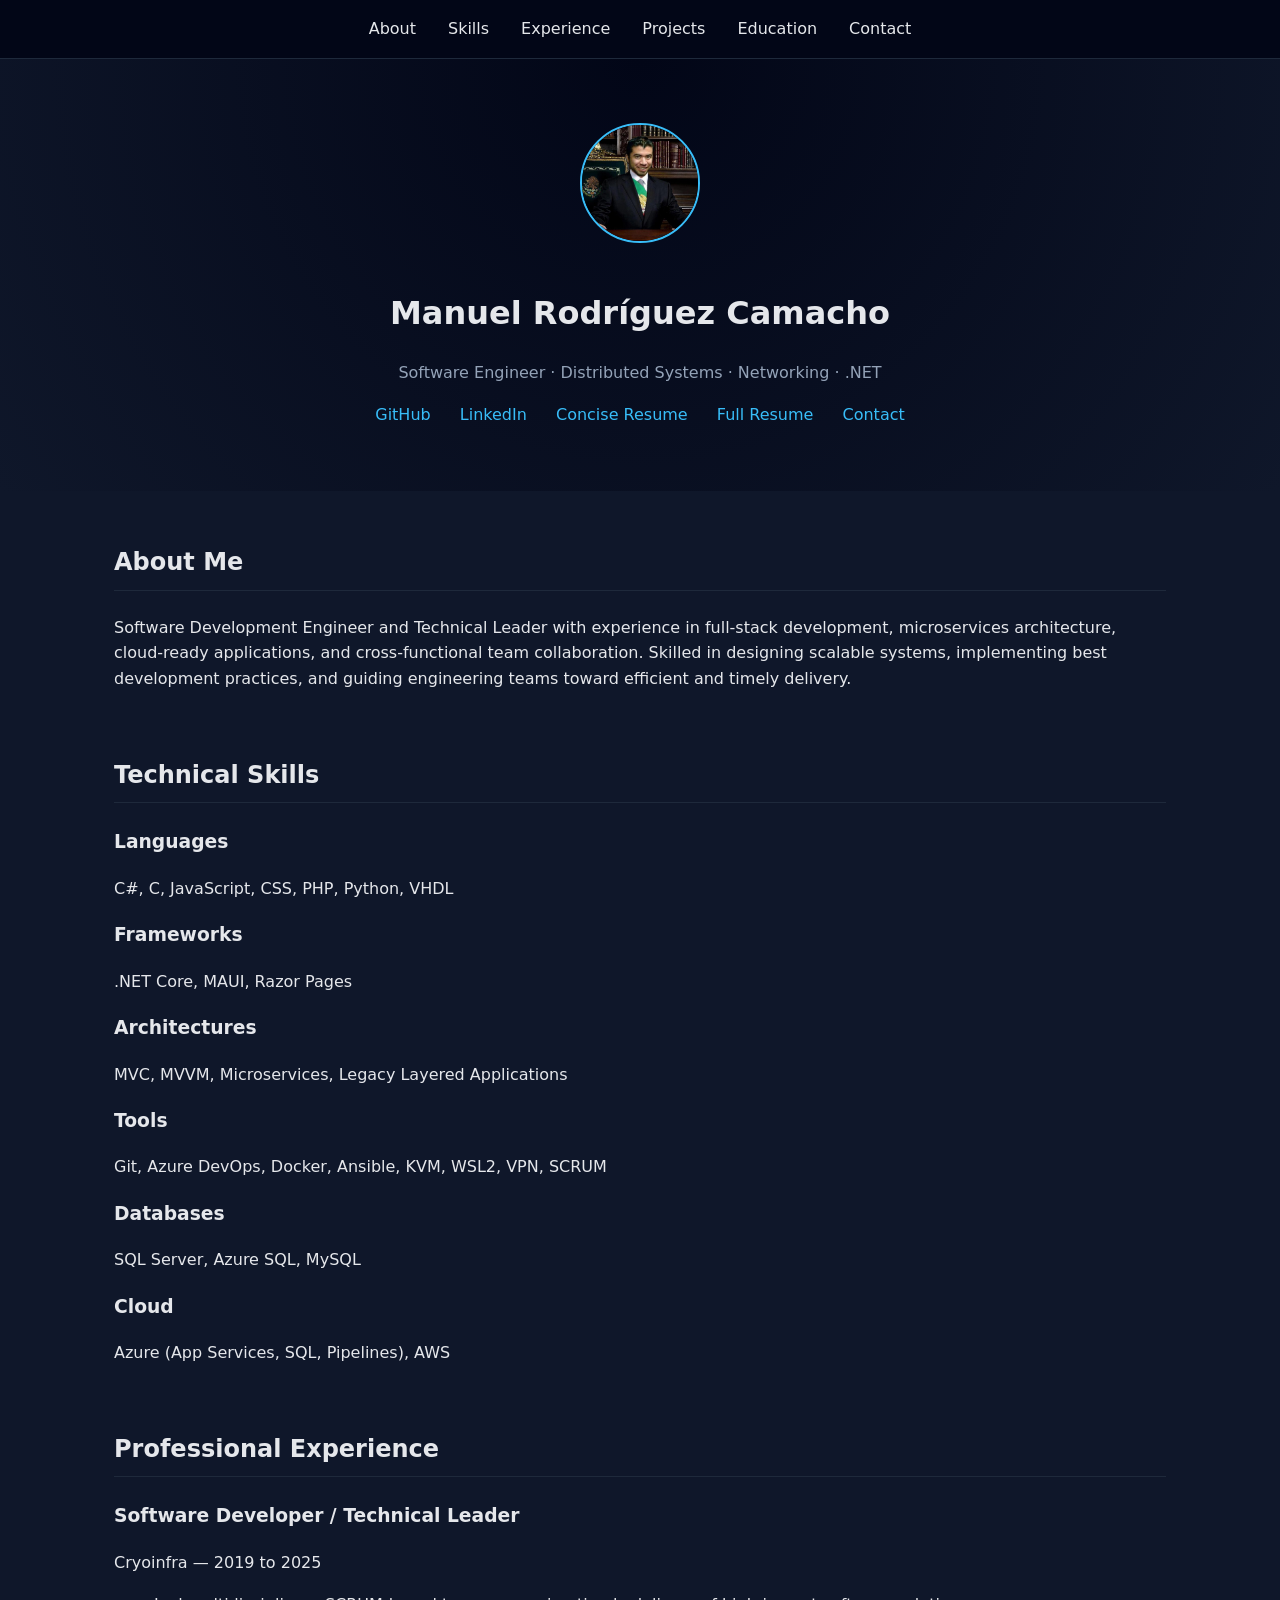
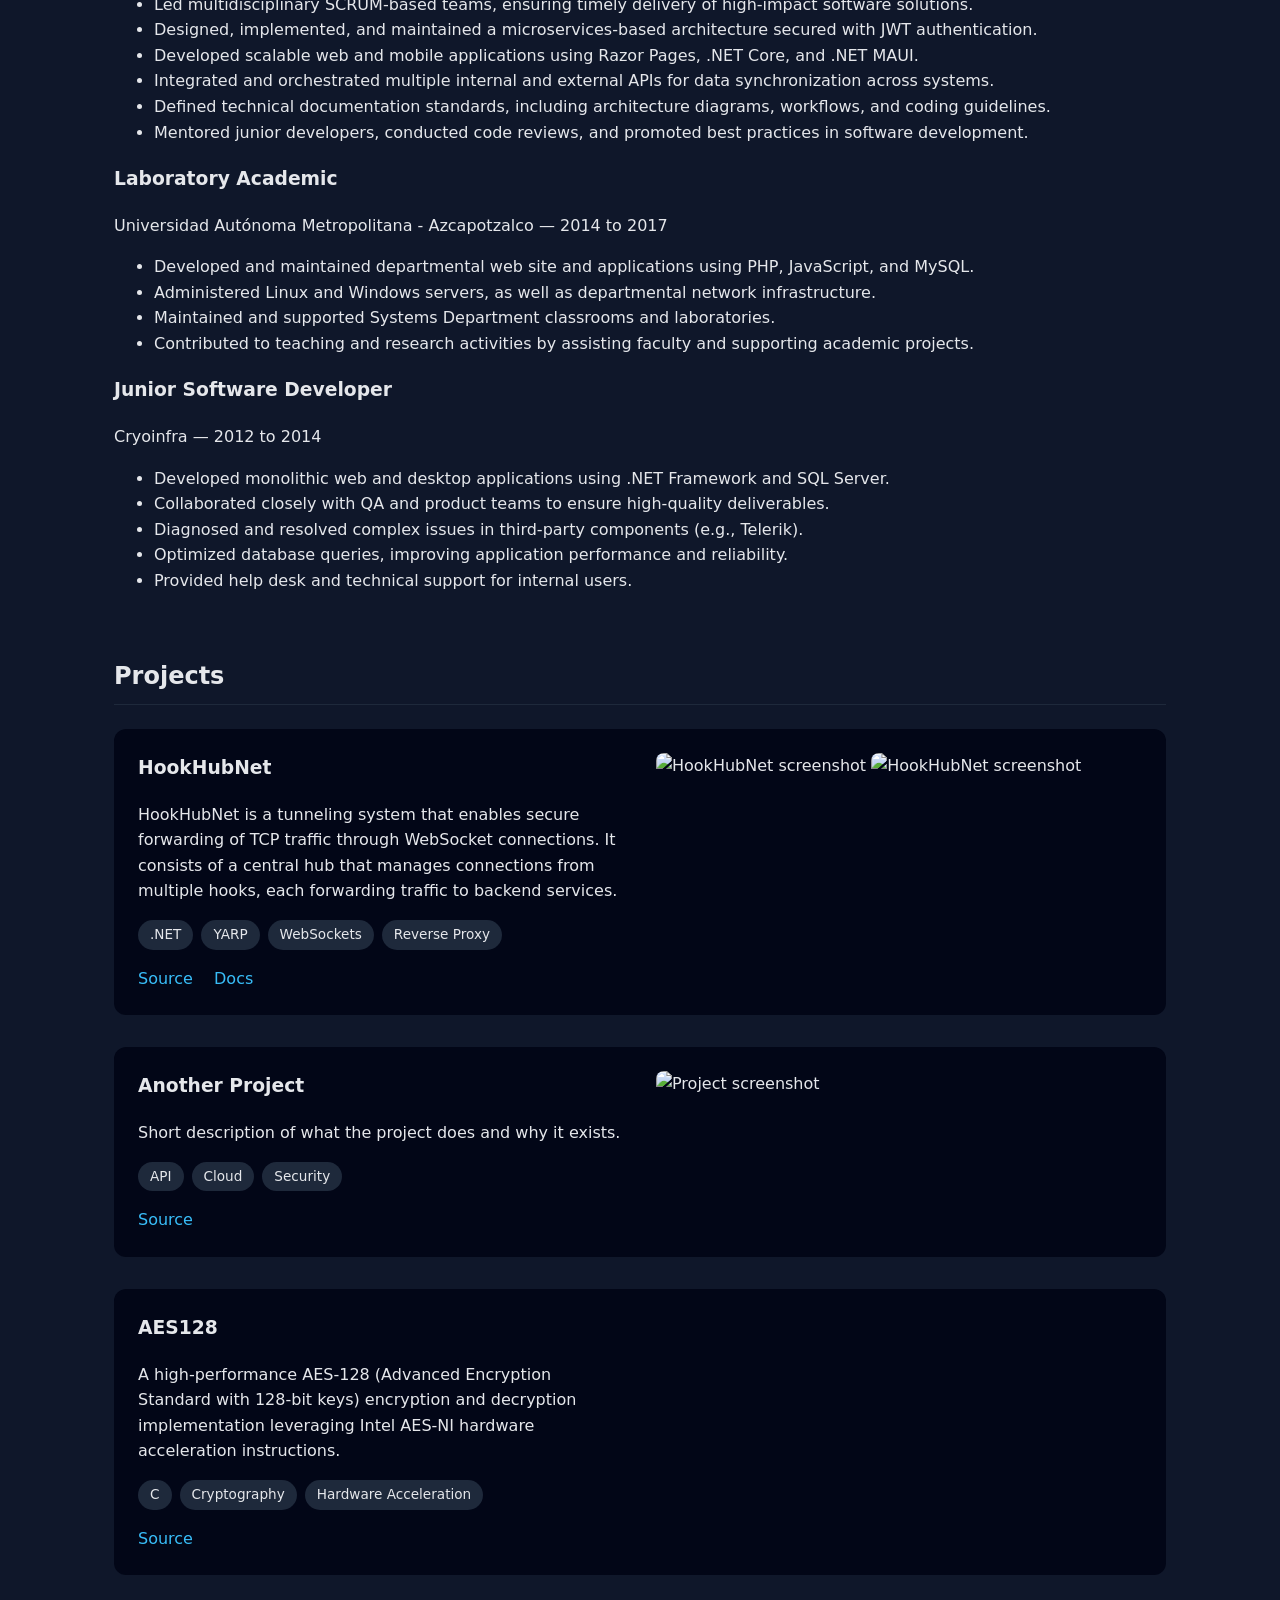
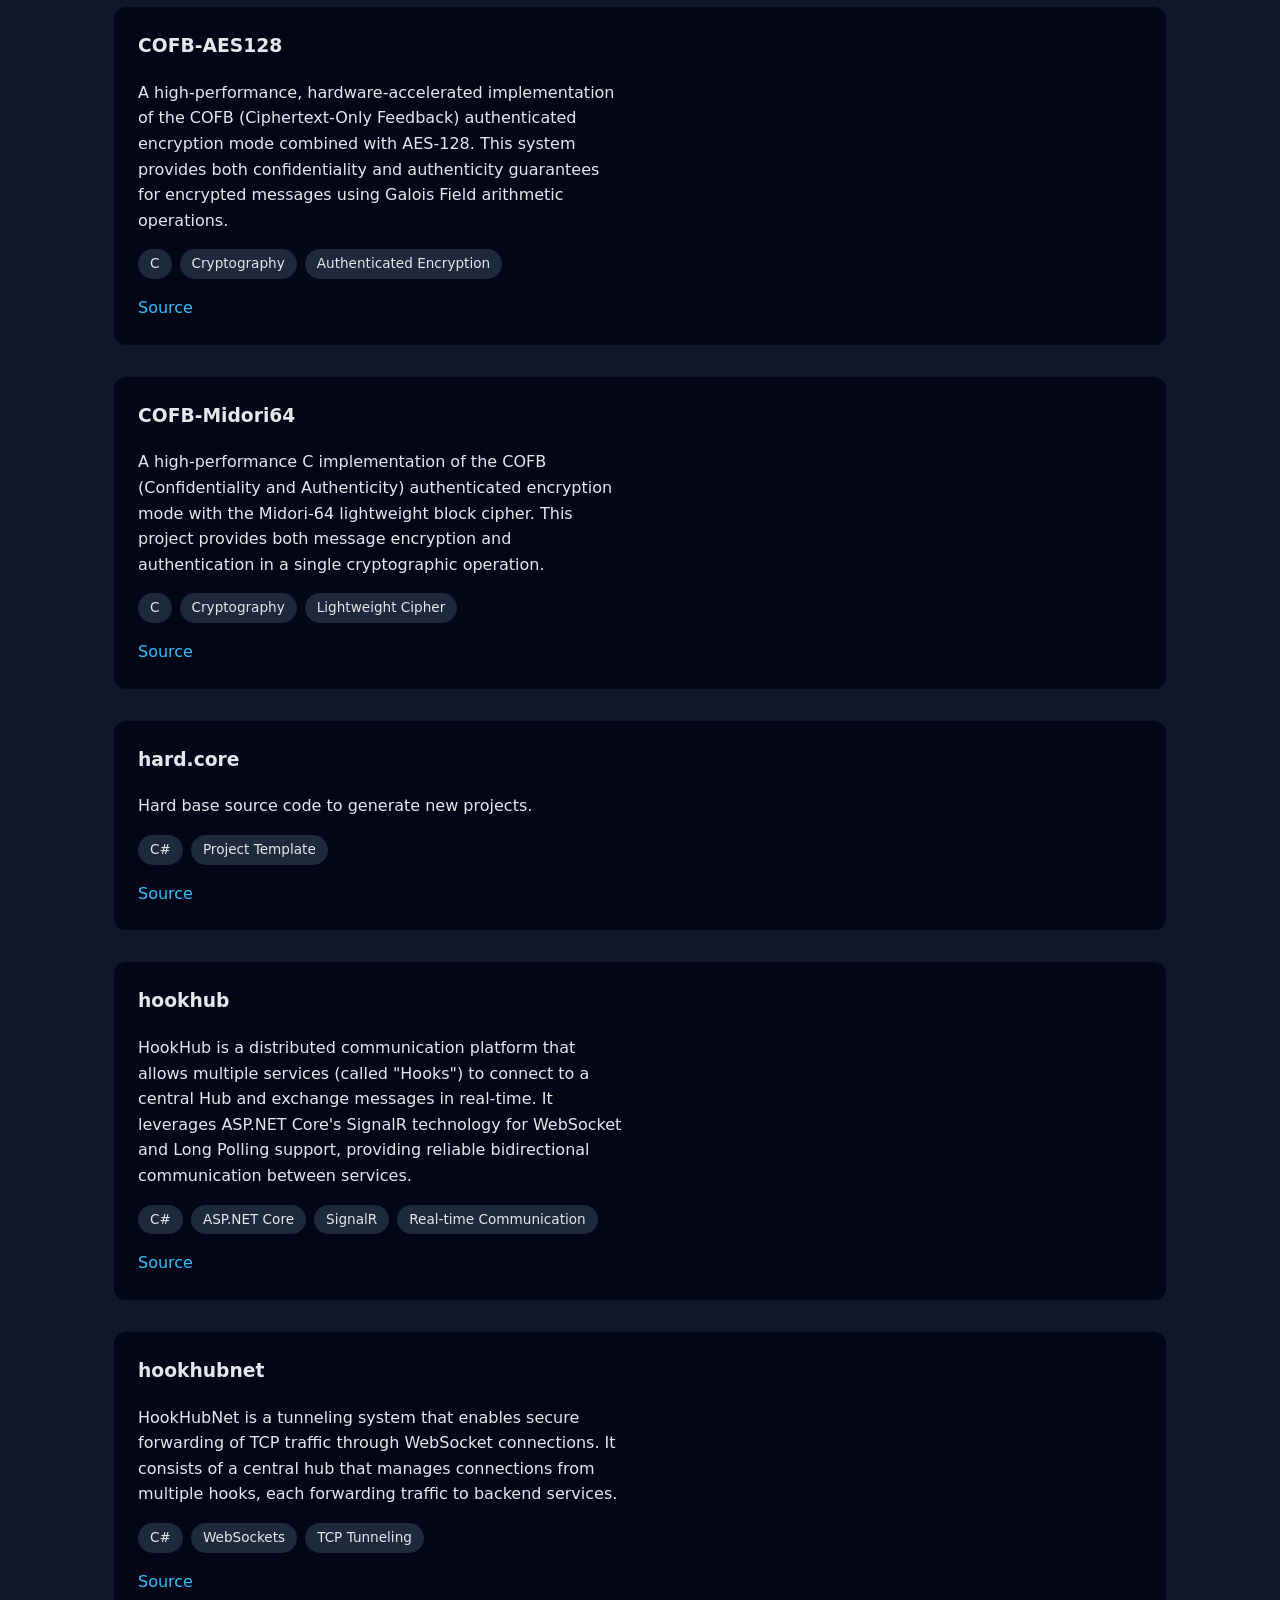
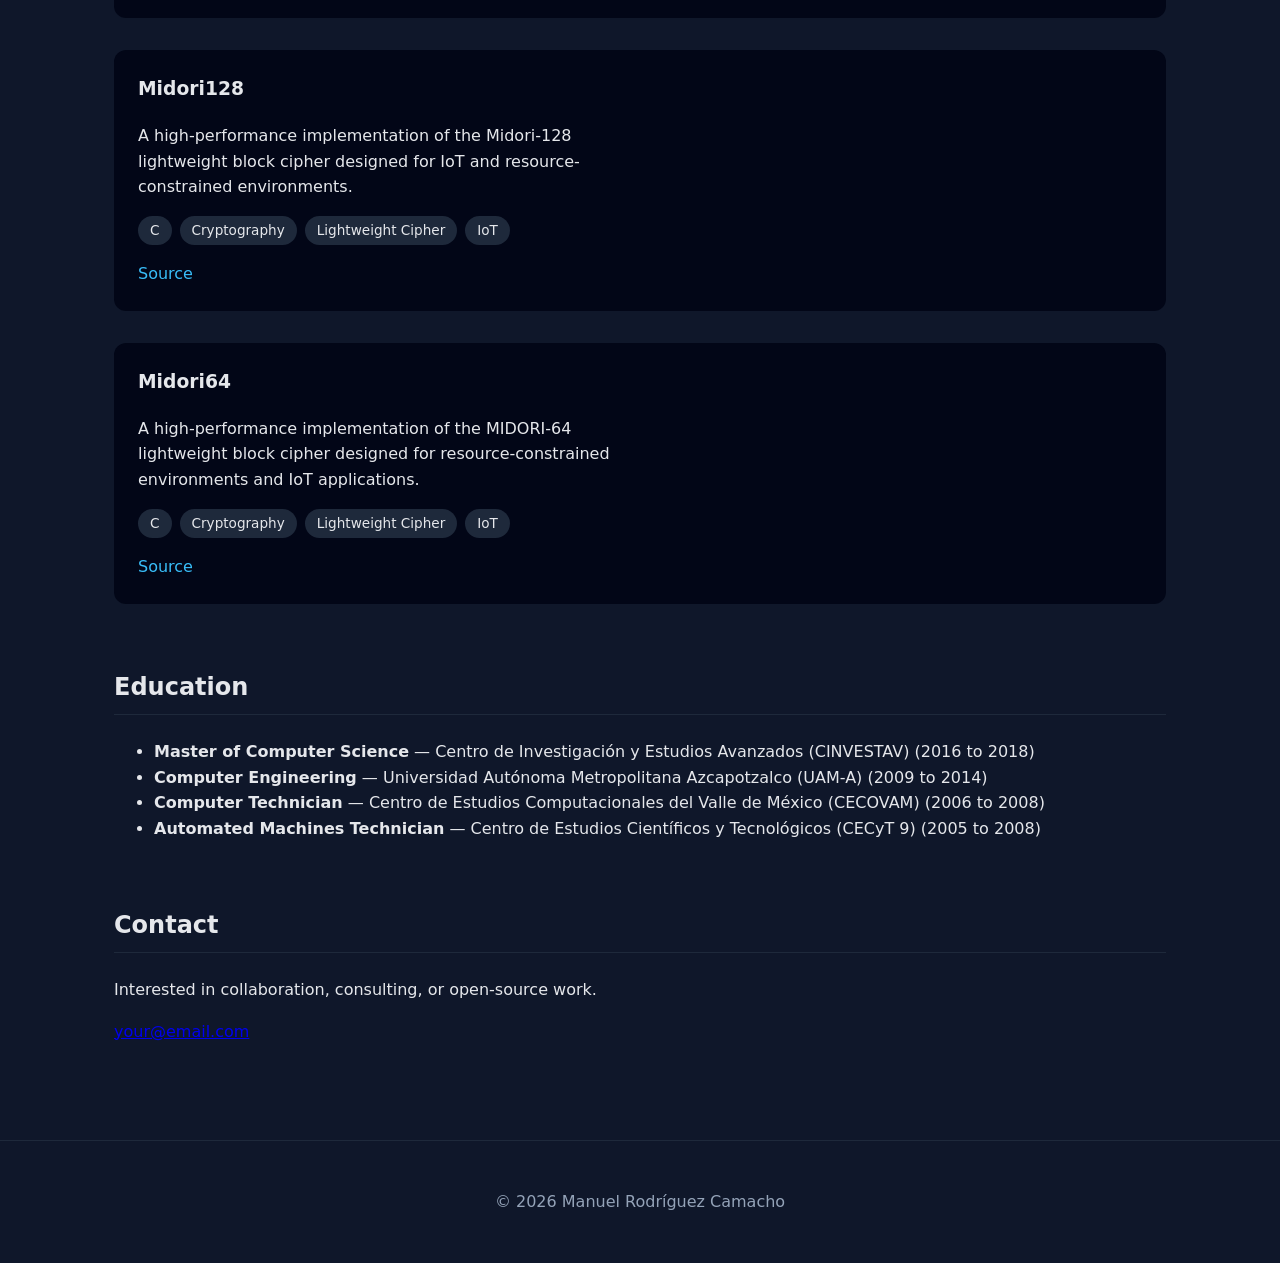
==== index.html @ e193c2c9 "professional information added." ====
<!DOCTYPE html>
<html lang="en">
<head>
  <meta charset="UTF-8" />
  <meta name="viewport" content="width=device-width, initial-scale=1.0"/>
  <title>Manuel Rodríguez Camacho</title>
  <link rel="icon" type="image/png" href="assets/images/favicon.png" />

  <link rel="stylesheet" href="assets/css/style.css" />
</head>
<body>

<nav class="navbar">
  <div class="nav-container">
    <a href="#about" class="nav-link">About</a>
    <a href="#skills" class="nav-link">Skills</a>
    <a href="#experience" class="nav-link">Experience</a>
    <a href="#projects" class="nav-link">Projects</a>
    <a href="#education" class="nav-link">Education</a>
    <a href="#contact" class="nav-link">Contact</a>
  </div>
</nav>

<header class="hero">
  <div class="hero-content">
    <img src="assets/images/avatar.png" alt="Avatar" class="avatar">
    <h1>Manuel Rodríguez Camacho</h1>
    <p class="subtitle">
      Software Engineer · Distributed Systems · Networking · .NET
    </p>

    <div class="hero-links">
      <a href="https://github.com/mrodriguex" target="_blank">GitHub</a>
      <a href="https://www.linkedin.com/in/manuel-rodriguez-camacho/" target="_blank">LinkedIn</a>
      <a href="resume/concise/resume.pdf" target="_blank">Concise Resume</a>
      <a href="resume/inextenso/resume.pdf" target="_blank">Full Resume</a>
      <a href="mailto:manuel.r.camacho@outlook.com">Contact</a>
    </div>
  </div>
</header>

<main>

<section class="section" id="about">
  <h2>About Me</h2>
  <p>
    Software Development Engineer and Technical Leader with experience in full-stack development, microservices architecture, cloud-ready applications, and cross-functional team collaboration. Skilled in designing scalable systems, implementing best development practices, and guiding engineering teams toward efficient and timely delivery.
  </p>
</section>

<section class="section" id="skills">
  <h2>Technical Skills</h2>
  <div class="skills-grid">
    <div class="skill-category">
      <h3>Languages</h3>
      <p>C#, C, JavaScript, CSS, PHP, Python, VHDL</p>
    </div>
    <div class="skill-category">
      <h3>Frameworks</h3>
      <p>.NET Core, MAUI, Razor Pages</p>
    </div>
    <div class="skill-category">
      <h3>Architectures</h3>
      <p>MVC, MVVM, Microservices, Legacy Layered Applications</p>
    </div>
    <div class="skill-category">
      <h3>Tools</h3>
      <p>Git, Azure DevOps, Docker, Ansible, KVM, WSL2, VPN, SCRUM</p>
    </div>
    <div class="skill-category">
      <h3>Databases</h3>
      <p>SQL Server, Azure SQL, MySQL</p>
    </div>
    <div class="skill-category">
      <h3>Cloud</h3>
      <p>Azure (App Services, SQL, Pipelines), AWS</p>
    </div>
  </div>
</section>

<section class="section" id="experience">
  <h2>Professional Experience</h2>
  <div class="experience-item">
    <h3>Software Developer / Technical Leader</h3>
    <p class="experience-company">Cryoinfra — 2019 to 2025</p>
    <ul>
      <li>Led multidisciplinary SCRUM-based teams, ensuring timely delivery of high-impact software solutions.</li>
      <li>Designed, implemented, and maintained a microservices-based architecture secured with JWT authentication.</li>
      <li>Developed scalable web and mobile applications using Razor Pages, .NET Core, and .NET MAUI.</li>
      <li>Integrated and orchestrated multiple internal and external APIs for data synchronization across systems.</li>
      <li>Defined technical documentation standards, including architecture diagrams, workflows, and coding guidelines.</li>
      <li>Mentored junior developers, conducted code reviews, and promoted best practices in software development.</li>
    </ul>
  </div>
  <div class="experience-item">
    <h3>Laboratory Academic</h3>
    <p class="experience-company">Universidad Autónoma Metropolitana - Azcapotzalco — 2014 to 2017</p>
    <ul>
      <li>Developed and maintained departmental web site and applications using PHP, JavaScript, and MySQL.</li>
      <li>Administered Linux and Windows servers, as well as departmental network infrastructure.</li>
      <li>Maintained and supported Systems Department classrooms and laboratories.</li>
      <li>Contributed to teaching and research activities by assisting faculty and supporting academic projects.</li>
    </ul>
  </div>
  <div class="experience-item">
    <h3>Junior Software Developer</h3>
    <p class="experience-company">Cryoinfra — 2012 to 2014</p>
    <ul>
      <li>Developed monolithic web and desktop applications using .NET Framework and SQL Server.</li>
      <li>Collaborated closely with QA and product teams to ensure high-quality deliverables.</li>
      <li>Diagnosed and resolved complex issues in third-party components (e.g., Telerik).</li>
      <li>Optimized database queries, improving application performance and reliability.</li>
      <li>Provided help desk and technical support for internal users.</li>
    </ul>
  </div>
</section>

<section class="section" id="projects">
  <h2>Projects</h2>

  <!-- PROJECT CARD -->
  <article class="project">
    <div class="project-info">
      <h3>HookHubNet</h3>
      <p>
        HookHubNet is a tunneling system that enables secure forwarding of TCP traffic through WebSocket connections. It consists of a central hub that manages connections from multiple hooks, each forwarding traffic to backend services.
      </p>

      <ul class="tags">
        <li>.NET</li>
        <li>YARP</li>
        <li>WebSockets</li>
        <li>Reverse Proxy</li>
      </ul>

      <div class="project-links">
        <a href="https://github.com/mrodriguex/hookhubnet" target="_blank">Source</a>
        <a href="#" target="_blank">Docs</a>
      </div>
    </div>

    <div class="project-images">
      <img src="assets/images/project1-1.png" alt="HookHubNet screenshot">
      <img src="assets/images/project1-2.png" alt="HookHubNet screenshot">
    </div>
  </article>

  <!-- PROJECT CARD -->
  <article class="project">
    <div class="project-info">
      <h3>Another Project</h3>
      <p>
        Short description of what the project does and why it exists.
      </p>

      <ul class="tags">
        <li>API</li>
        <li>Cloud</li>
        <li>Security</li>
      </ul>

      <div class="project-links">
        <a href="#" target="_blank">Source</a>
      </div>
    </div>

    <div class="project-images">
      <img src="assets/images/project2-1.png" alt="Project screenshot">
    </div>
  </article>

  <!-- PROJECT CARD -->
  <article class="project">
    <div class="project-info">
      <h3>AES128</h3>
      <p>
        A high-performance AES-128 (Advanced Encryption Standard with 128-bit keys) encryption and decryption implementation leveraging Intel AES-NI hardware acceleration instructions.
      </p>

      <ul class="tags">
        <li>C</li>
        <li>Cryptography</li>
        <li>Hardware Acceleration</li>
      </ul>

      <div class="project-links">
        <a href="https://github.com/mrodriguex/AES128" target="_blank">Source</a>
      </div>
    </div>
  </article>

  <!-- PROJECT CARD -->
  <article class="project">
    <div class="project-info">
      <h3>COFB-AES128</h3>
      <p>
        A high-performance, hardware-accelerated implementation of the COFB (Ciphertext-Only Feedback) authenticated encryption mode combined with AES-128. This system provides both confidentiality and authenticity guarantees for encrypted messages using Galois Field arithmetic operations.
      </p>

      <ul class="tags">
        <li>C</li>
        <li>Cryptography</li>
        <li>Authenticated Encryption</li>
      </ul>

      <div class="project-links">
        <a href="https://github.com/mrodriguex/COFB-AES128" target="_blank">Source</a>
      </div>
    </div>
  </article>

  <!-- PROJECT CARD -->
  <article class="project">
    <div class="project-info">
      <h3>COFB-Midori64</h3>
      <p>
        A high-performance C implementation of the COFB (Confidentiality and Authenticity) authenticated encryption mode with the Midori-64 lightweight block cipher. This project provides both message encryption and authentication in a single cryptographic operation.
      </p>

      <ul class="tags">
        <li>C</li>
        <li>Cryptography</li>
        <li>Lightweight Cipher</li>
      </ul>

      <div class="project-links">
        <a href="https://github.com/mrodriguex/COFB-Midori64" target="_blank">Source</a>
      </div>
    </div>
  </article>

  <!-- PROJECT CARD -->
  <article class="project">
    <div class="project-info">
      <h3>hard.core</h3>
      <p>
        Hard base source code to generate new projects.
      </p>

      <ul class="tags">
        <li>C#</li>
        <li>Project Template</li>
      </ul>

      <div class="project-links">
        <a href="https://github.com/mrodriguex/hard.core" target="_blank">Source</a>
      </div>
    </div>
  </article>

  <!-- PROJECT CARD -->
  <article class="project">
    <div class="project-info">
      <h3>hookhub</h3>
      <p>
        HookHub is a distributed communication platform that allows multiple services (called "Hooks") to connect to a central Hub and exchange messages in real-time. It leverages ASP.NET Core's SignalR technology for WebSocket and Long Polling support, providing reliable bidirectional communication between services.
      </p>

      <ul class="tags">
        <li>C#</li>
        <li>ASP.NET Core</li>
        <li>SignalR</li>
        <li>Real-time Communication</li>
      </ul>

      <div class="project-links">
        <a href="https://github.com/mrodriguex/hookhub" target="_blank">Source</a>
      </div>
    </div>
  </article>

  <!-- PROJECT CARD -->
  <article class="project">
    <div class="project-info">
      <h3>hookhubnet</h3>
      <p>
        HookHubNet is a tunneling system that enables secure forwarding of TCP traffic through WebSocket connections. It consists of a central hub that manages connections from multiple hooks, each forwarding traffic to backend services.
      </p>

      <ul class="tags">
        <li>C#</li>
        <li>WebSockets</li>
        <li>TCP Tunneling</li>
      </ul>

      <div class="project-links">
        <a href="https://github.com/mrodriguex/hookhubnet" target="_blank">Source</a>
      </div>
    </div>
  </article>

  <!-- PROJECT CARD -->
  <article class="project">
    <div class="project-info">
      <h3>Midori128</h3>
      <p>
        A high-performance implementation of the Midori-128 lightweight block cipher designed for IoT and resource-constrained environments.
      </p>

      <ul class="tags">
        <li>C</li>
        <li>Cryptography</li>
        <li>Lightweight Cipher</li>
        <li>IoT</li>
      </ul>

      <div class="project-links">
        <a href="https://github.com/mrodriguex/Midori128" target="_blank">Source</a>
      </div>
    </div>
  </article>

  <!-- PROJECT CARD -->
  <article class="project">
    <div class="project-info">
      <h3>Midori64</h3>
      <p>
        A high-performance implementation of the MIDORI-64 lightweight block cipher designed for resource-constrained environments and IoT applications.
      </p>

      <ul class="tags">
        <li>C</li>
        <li>Cryptography</li>
        <li>Lightweight Cipher</li>
        <li>IoT</li>
      </ul>

      <div class="project-links">
        <a href="https://github.com/mrodriguex/Midori64" target="_blank">Source</a>
      </div>
    </div>
  </article>

</section>

<section class="section" id="education">
  <h2>Education</h2>
  <ul class="education-list">
    <li><strong>Master of Computer Science</strong> — Centro de Investigación y Estudios Avanzados (CINVESTAV) (2016 to 2018)</li>
    <li><strong>Computer Engineering</strong> — Universidad Autónoma Metropolitana Azcapotzalco (UAM-A) (2009 to 2014)</li>
    <li><strong>Computer Technician</strong> — Centro de Estudios Computacionales del Valle de México (CECOVAM) (2006 to 2008)</li>
    <li><strong>Automated Machines Technician</strong> — Centro de Estudios Científicos y Tecnológicos (CECyT 9) (2005 to 2008)</li>
  </ul>
</section>

<section class="section" id="contact">
  <h2>Contact</h2>
  <p>
    Interested in collaboration, consulting, or open-source work.
  </p>
  <p>
    <a href="mailto:your@email.com">your@email.com</a>
  </p>
</section>

</main>

<footer>
  <p>© <span id="year"></span> Manuel Rodríguez Camacho</p>
</footer>

<script src="assets/js/main.js"></script>
</body>
</html>
---- assets/css/style.css ----
:root {
  --bg: #0f172a;
  --panel: #020617;
  --text: #e5e7eb;
  --muted: #94a3b8;
  --accent: #38bdf8;
}

* {
  box-sizing: border-box;
}

body {
  margin: 0;
  font-family: system-ui, -apple-system, BlinkMacSystemFont, sans-serif;
  background: var(--bg);
  color: var(--text);
  line-height: 1.6;
  scroll-behavior: smooth;
}

.navbar {
  background: var(--panel);
  padding: 1rem 0;
  position: sticky;
  top: 0;
  z-index: 100;
  border-bottom: 1px solid #1e293b;
}

.nav-container {
  max-width: 1100px;
  margin: auto;
  padding: 0 1.5rem;
  display: flex;
  justify-content: center;
  gap: 2rem;
}

.nav-link {
  color: var(--text);
  text-decoration: none;
  font-weight: 500;
  transition: color 0.3s ease;
}

.nav-link:hover {
  color: var(--accent);
}

.nav-link:focus {
  outline: 2px solid var(--accent);
  outline-offset: 2px;
}

.hero {
  background: radial-gradient(circle at top, #020617, var(--bg));
  padding: 4rem 1.5rem;
  text-align: center;
}

.avatar {
  width: 120px;
  height: 120px;
  border-radius: 50%;
  margin-bottom: 1rem;
  border: 2px solid var(--accent);
}

.subtitle {
  color: var(--muted);
}

.hero-links a {
  margin: 0 0.75rem;
  color: var(--accent);
  text-decoration: none;
  font-weight: 500;
  transition: color 0.3s ease, transform 0.2s ease;
}

.hero-links a:hover {
  color: #7dd3fc;
  transform: translateY(-2px);
}

.hero-links a:focus {
  outline: 2px solid var(--accent);
  outline-offset: 2px;
}

main {
  max-width: 1100px;
  margin: auto;
  padding: 2rem 1.5rem;
}

.section {
  margin-bottom: 4rem;
}

.section h2 {
  border-bottom: 1px solid #1e293b;
  padding-bottom: 0.5rem;
  margin-bottom: 1.5rem;
}

.project {
  display: grid;
  grid-template-columns: 1fr 1fr;
  gap: 2rem;
  background: var(--panel);
  padding: 1.5rem;
  border-radius: 12px;
  margin-bottom: 2rem;
  transition: transform 0.3s ease, box-shadow 0.3s ease;
}

.project:hover {
  transform: translateY(-5px);
  box-shadow: 0 10px 20px rgba(0, 0, 0, 0.3);
}

.project-info h3 {
  margin-top: 0;
}

.tags {
  list-style: none;
  padding: 0;
  display: flex;
  flex-wrap: wrap;
  gap: 0.5rem;
}

.tags li {
  background: #1e293b;
  padding: 0.25rem 0.75rem;
  border-radius: 999px;
  font-size: 0.85rem;
}

.project-links a {
  color: var(--accent);
  margin-right: 1rem;
  text-decoration: none;
  transition: color 0.3s ease;
}

.project-links a:hover {
  color: #7dd3fc;
}

.project-links a:focus {
  outline: 2px solid var(--accent);
  outline-offset: 2px;
}

.project-images img {
  width: 100%;
  border-radius: 8px;
  margin-bottom: 0.5rem;
}

footer {
  text-align: center;
  padding: 2rem;
  color: var(--muted);
  border-top: 1px solid #1e293b;
}

@media (max-width: 900px) {
  .project {
    grid-template-columns: 1fr;
  }
}

@media (max-width: 600px) {
  .nav-container {
    padding: 0 1rem;
    gap: 1rem;
  }

  .nav-link {
    font-size: 0.9rem;
  }

  .hero {
    padding: 2rem 1rem;
  }

  .avatar {
    width: 100px;
    height: 100px;
  }

  h1 {
    font-size: 1.5rem;
  }

  .subtitle {
    font-size: 0.9rem;
  }

  .hero-links a {
    margin: 0 0.5rem;
    font-size: 0.9rem;
  }

  main {
    padding: 1rem;
  }

  .section {
    margin-bottom: 2rem;
  }

  .project {
    padding: 1rem;
    gap: 1rem;
  }
}
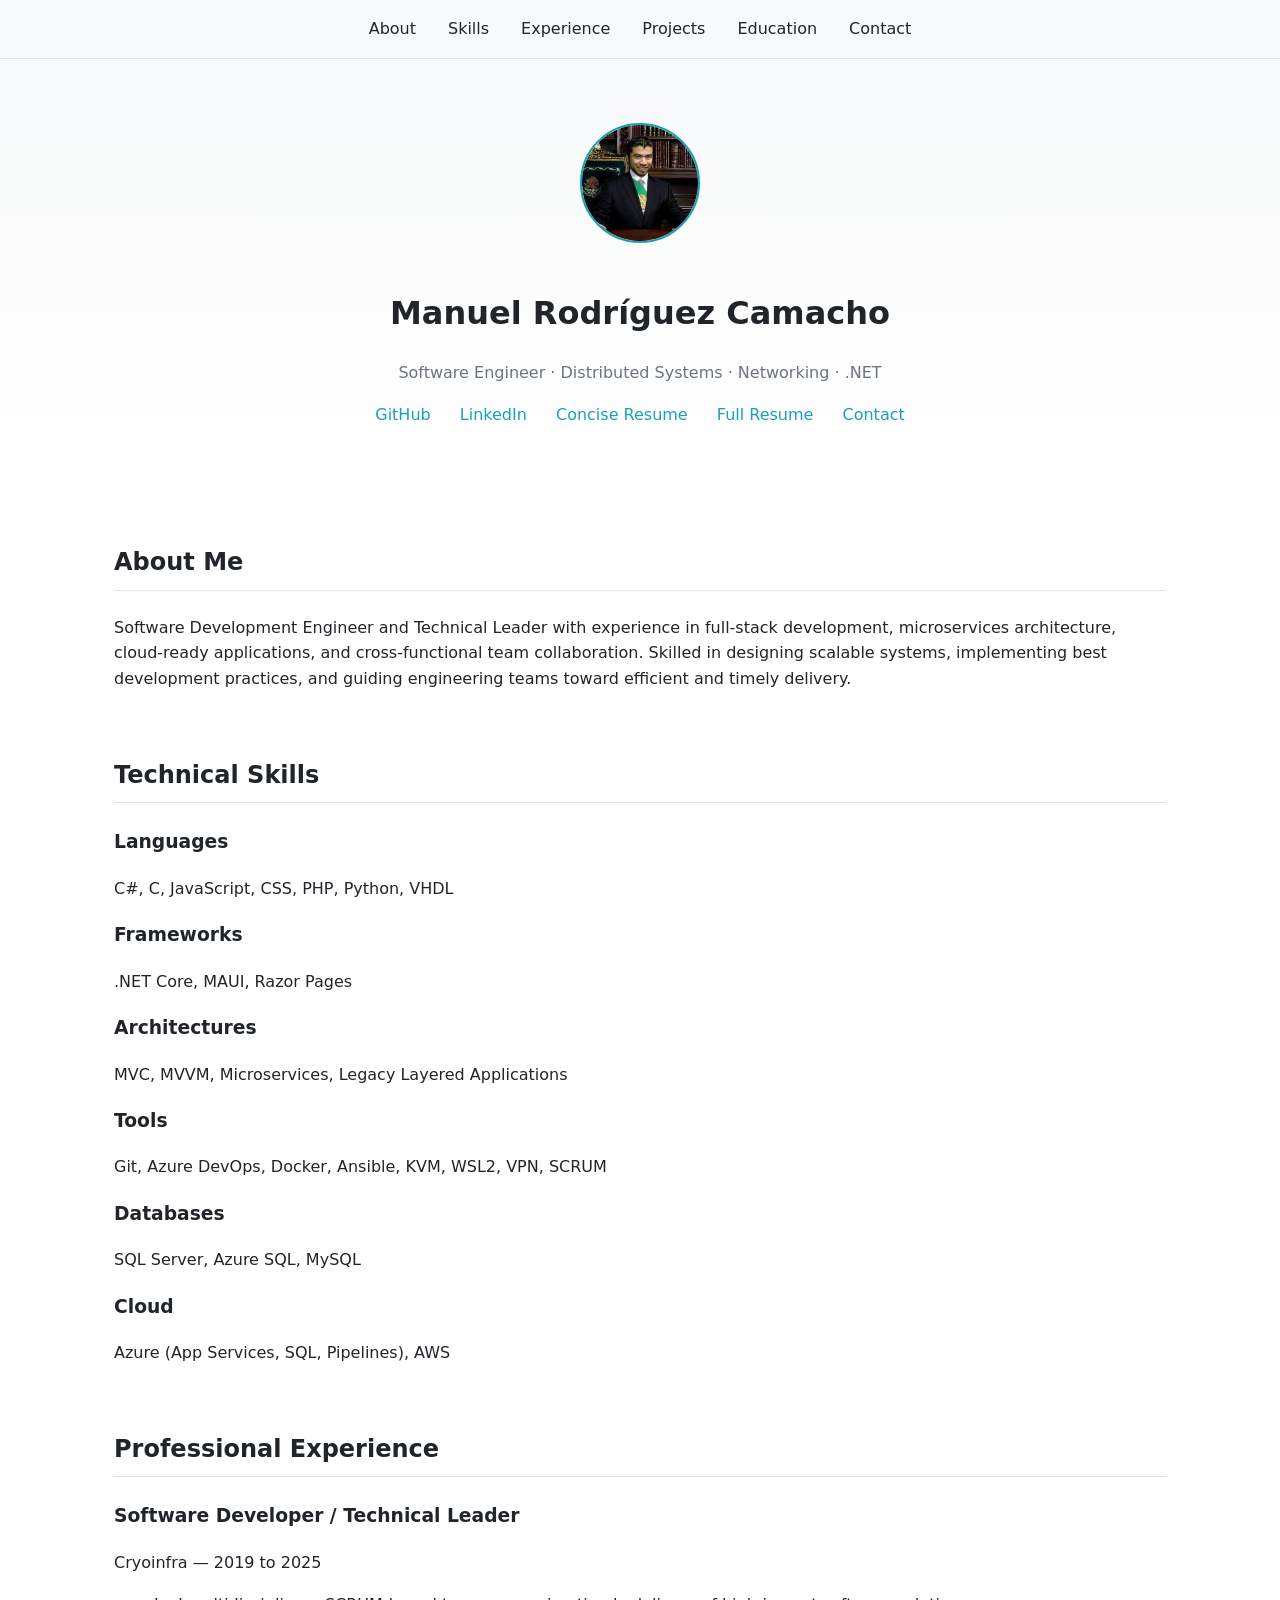
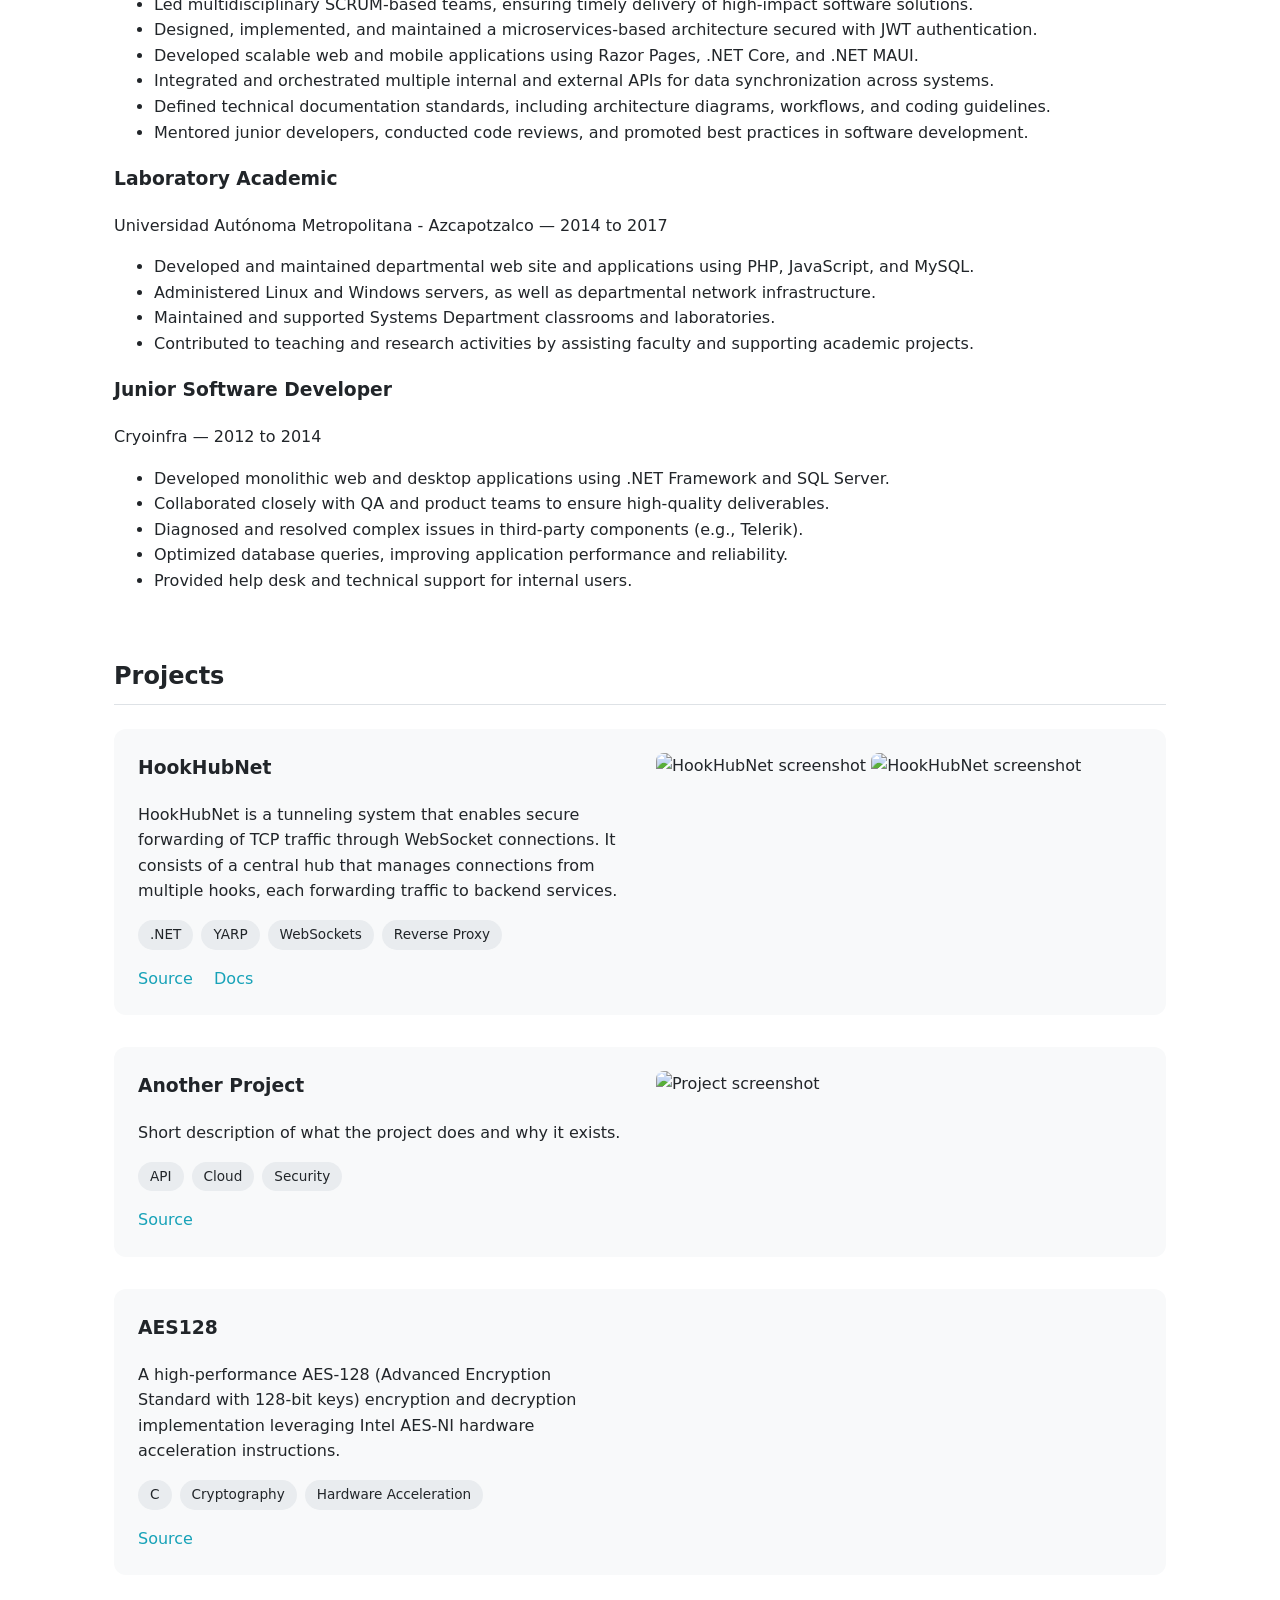
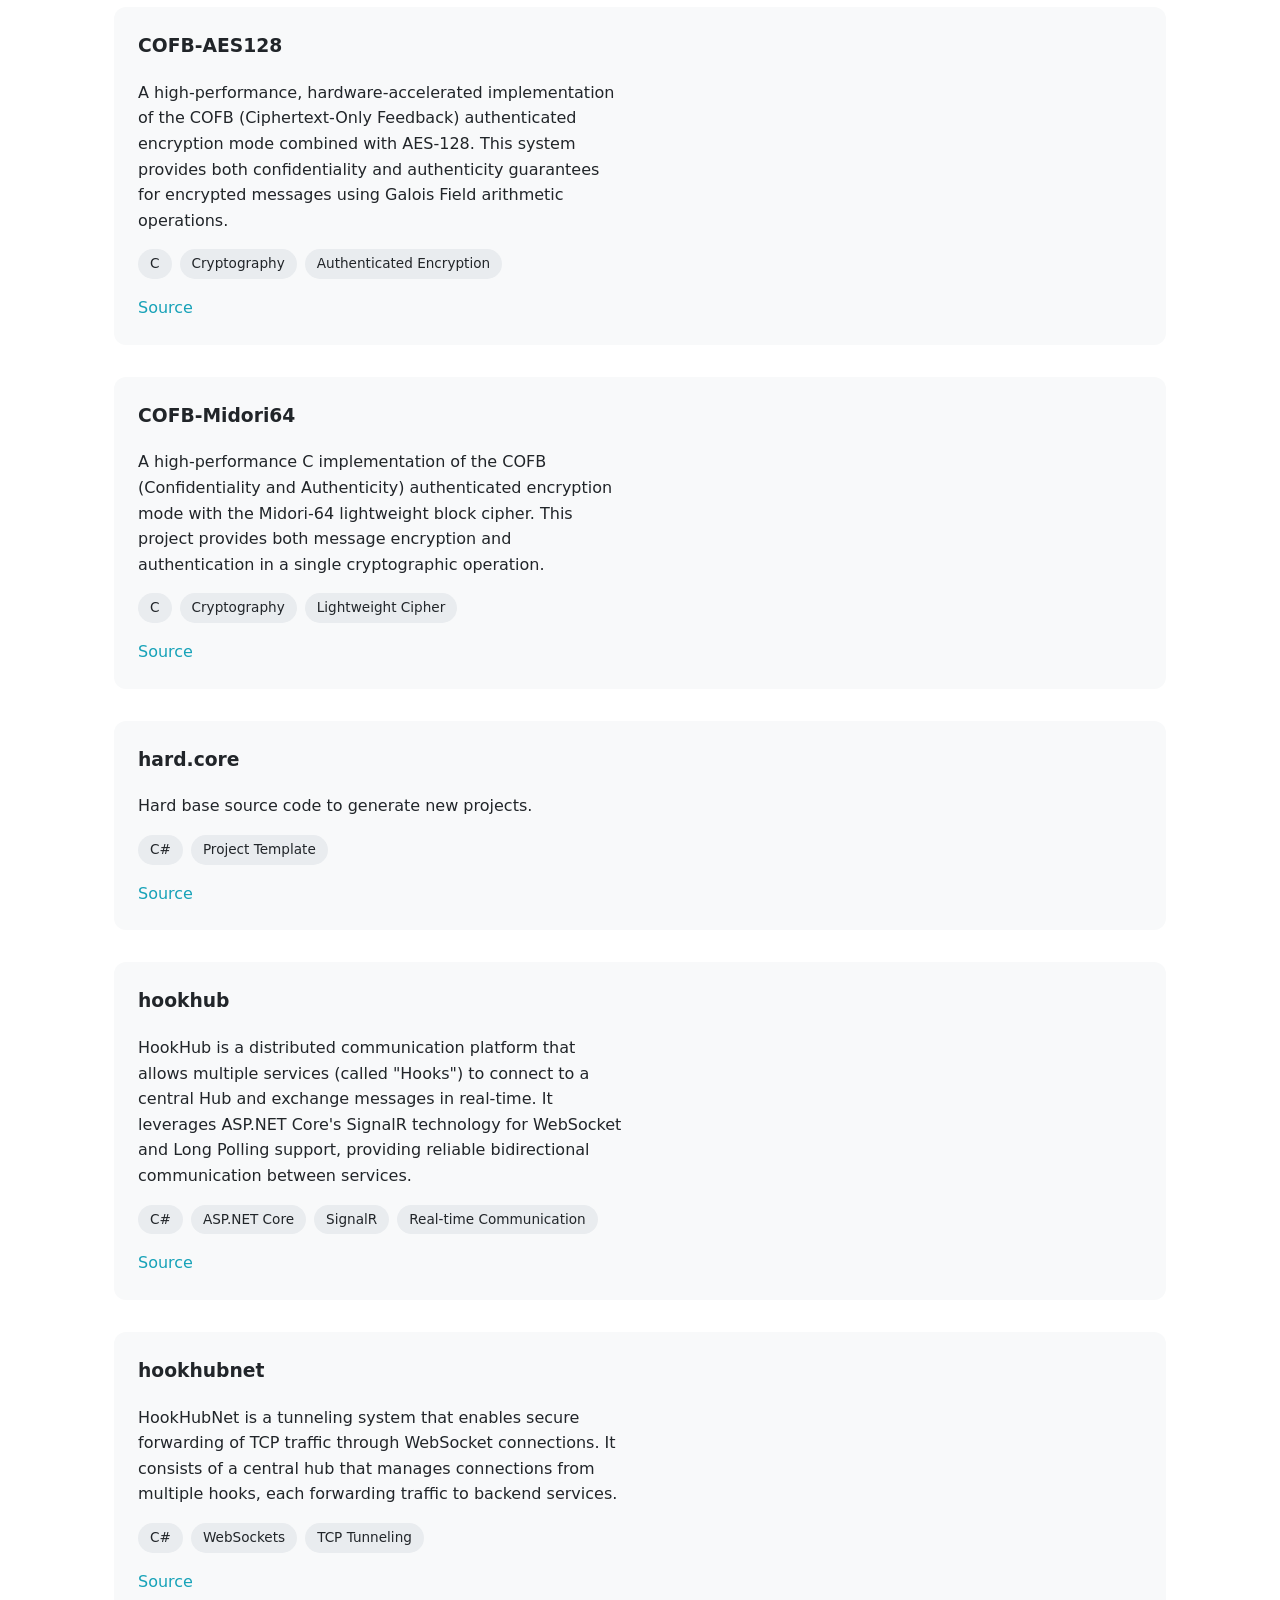
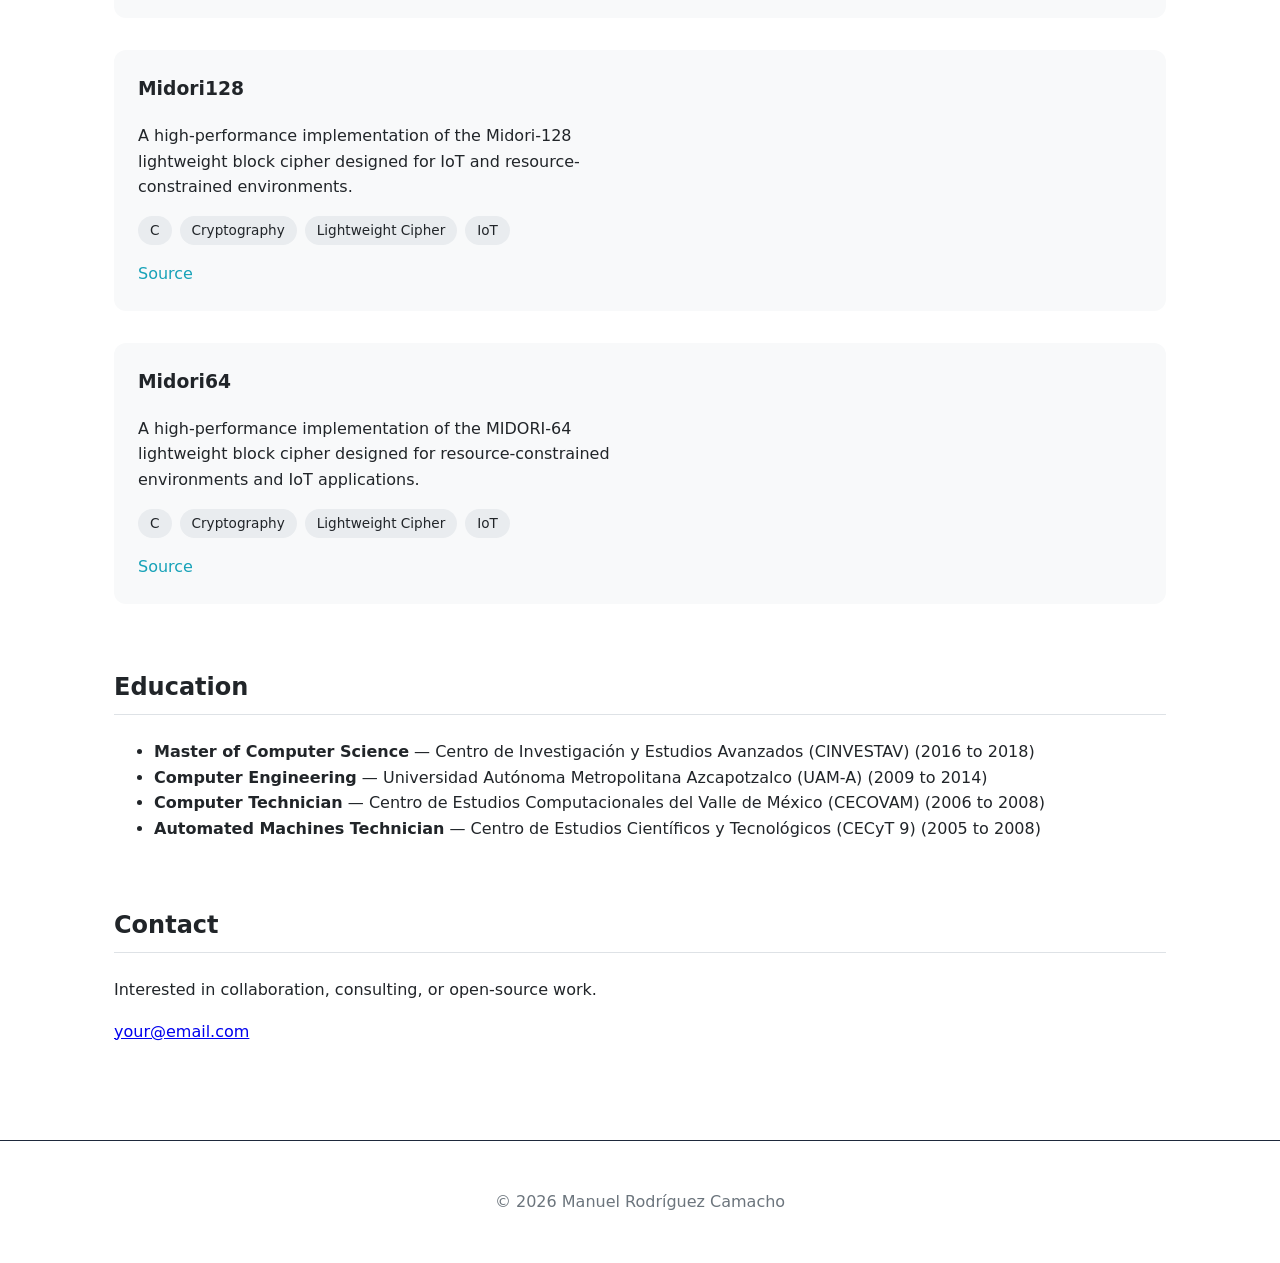
==== commit df8649ae: "professional styled" ====
--- a/index.html
+++ b/index.html
@@ -360,5 +360,8 @@
 </footer>
 
 <script src="assets/js/main.js"></script>
+
+<button id="back-to-top" title="Back to Top" style="position: fixed; bottom: 20px; right: 20px; display: none; background: #17a2b8; color: white; border: none; border-radius: 50%; width: 50px; height: 50px; font-size: 20px; cursor: pointer; box-shadow: 0 4px 8px rgba(0,0,0,0.3); z-index: 1000;">↑</button>
+
 </body>
 </html>
--- a/assets/css/style.css
+++ b/assets/css/style.css
@@ -1,9 +1,9 @@
 :root {
-  --bg: #0f172a;
-  --panel: #020617;
-  --text: #e5e7eb;
-  --muted: #94a3b8;
-  --accent: #38bdf8;
+  --bg: #ffffff;
+  --panel: #f8f9fa;
+  --text: #212529;
+  --muted: #6c757d;
+  --accent: #17a2b8;
 }
 
 * {
@@ -25,7 +25,7 @@
   position: sticky;
   top: 0;
   z-index: 100;
-  border-bottom: 1px solid #1e293b;
+  border-bottom: 1px solid #dee2e6;
 }
 
 .nav-container {
@@ -54,7 +54,7 @@
 }
 
 .hero {
-  background: radial-gradient(circle at top, #020617, var(--bg));
+  background: linear-gradient(to bottom, #f8f9fa, var(--bg));
   padding: 4rem 1.5rem;
   text-align: center;
 }
@@ -80,7 +80,7 @@
 }
 
 .hero-links a:hover {
-  color: #7dd3fc;
+  color: #138496;
   transform: translateY(-2px);
 }
 
@@ -100,7 +100,7 @@
 }
 
 .section h2 {
-  border-bottom: 1px solid #1e293b;
+  border-bottom: 1px solid #dee2e6;
   padding-bottom: 0.5rem;
   margin-bottom: 1.5rem;
 }
@@ -118,7 +118,7 @@
 
 .project:hover {
   transform: translateY(-5px);
-  box-shadow: 0 10px 20px rgba(0, 0, 0, 0.3);
+  box-shadow: 0 10px 20px rgba(0, 0, 0, 0.1);
 }
 
 .project-info h3 {
@@ -134,7 +134,8 @@
 }
 
 .tags li {
-  background: #1e293b;
+  background: #e9ecef;
+  color: var(--text);
   padding: 0.25rem 0.75rem;
   border-radius: 999px;
   font-size: 0.85rem;
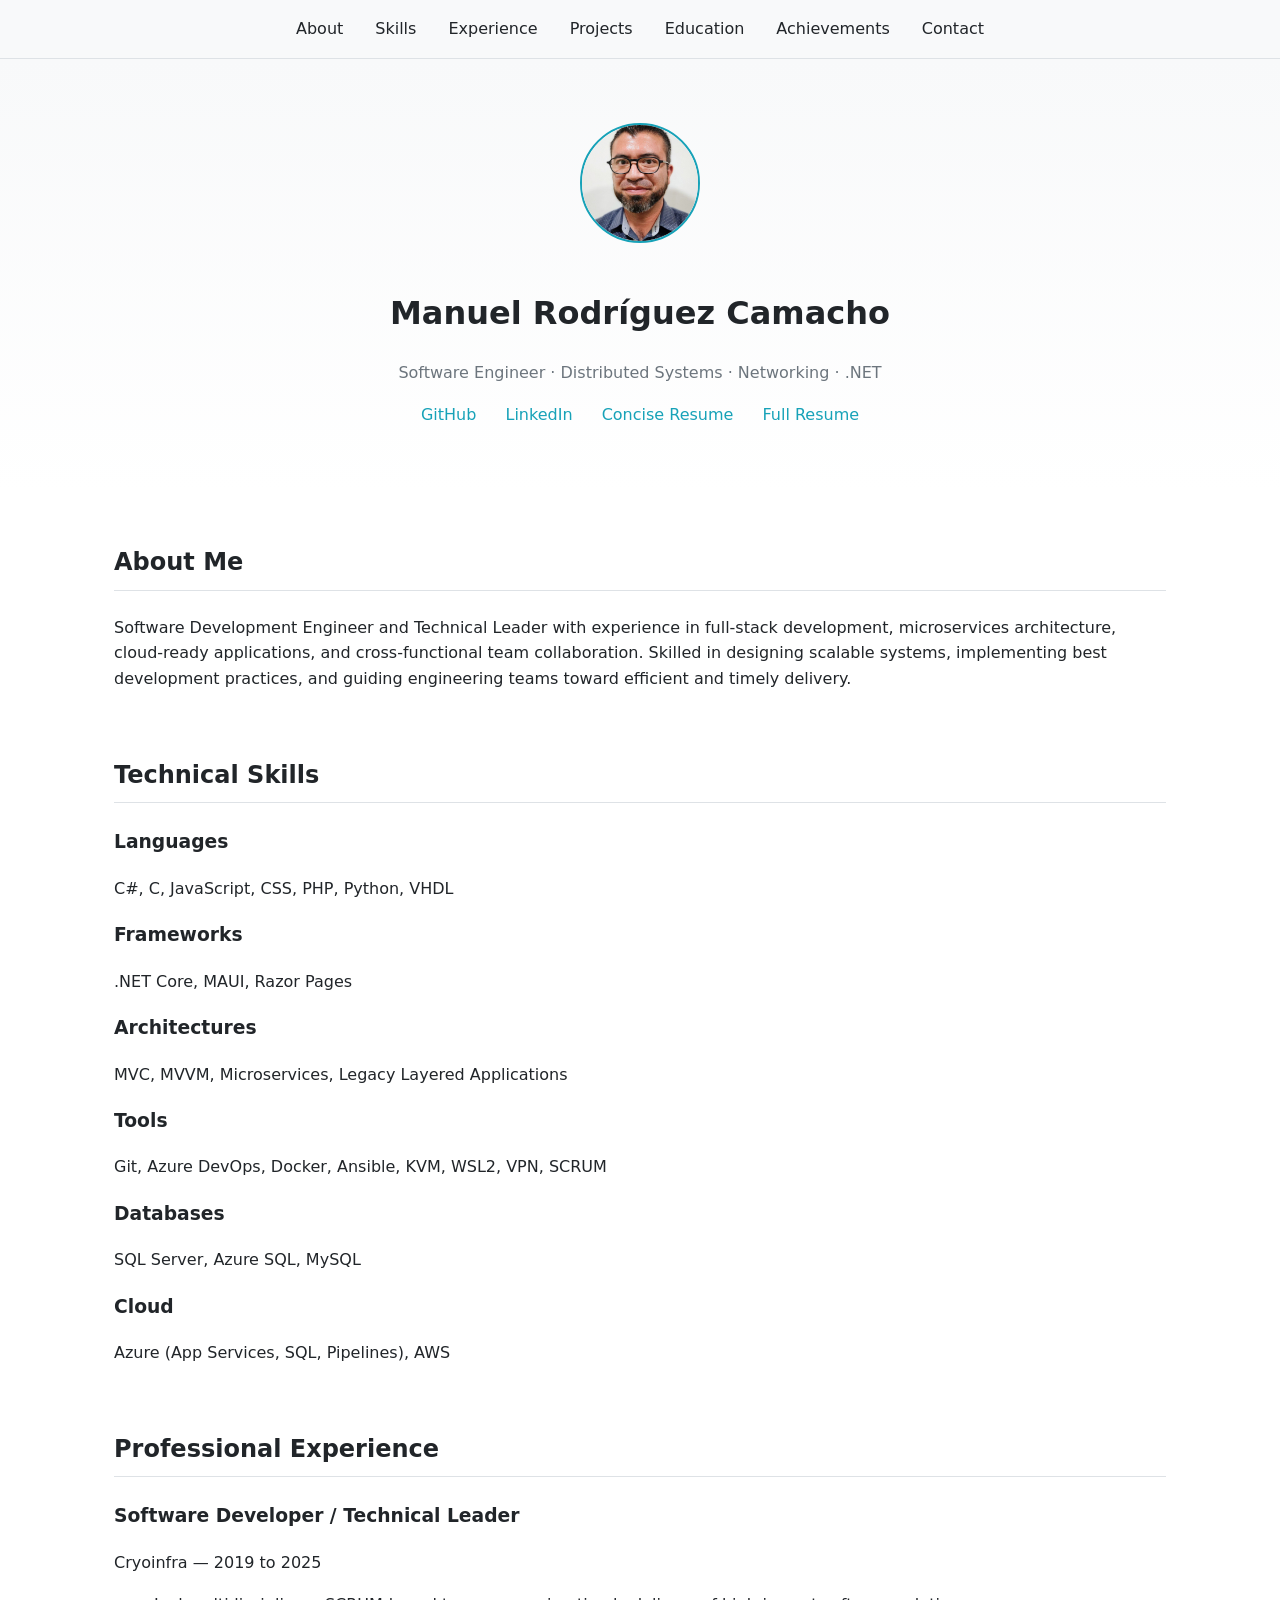
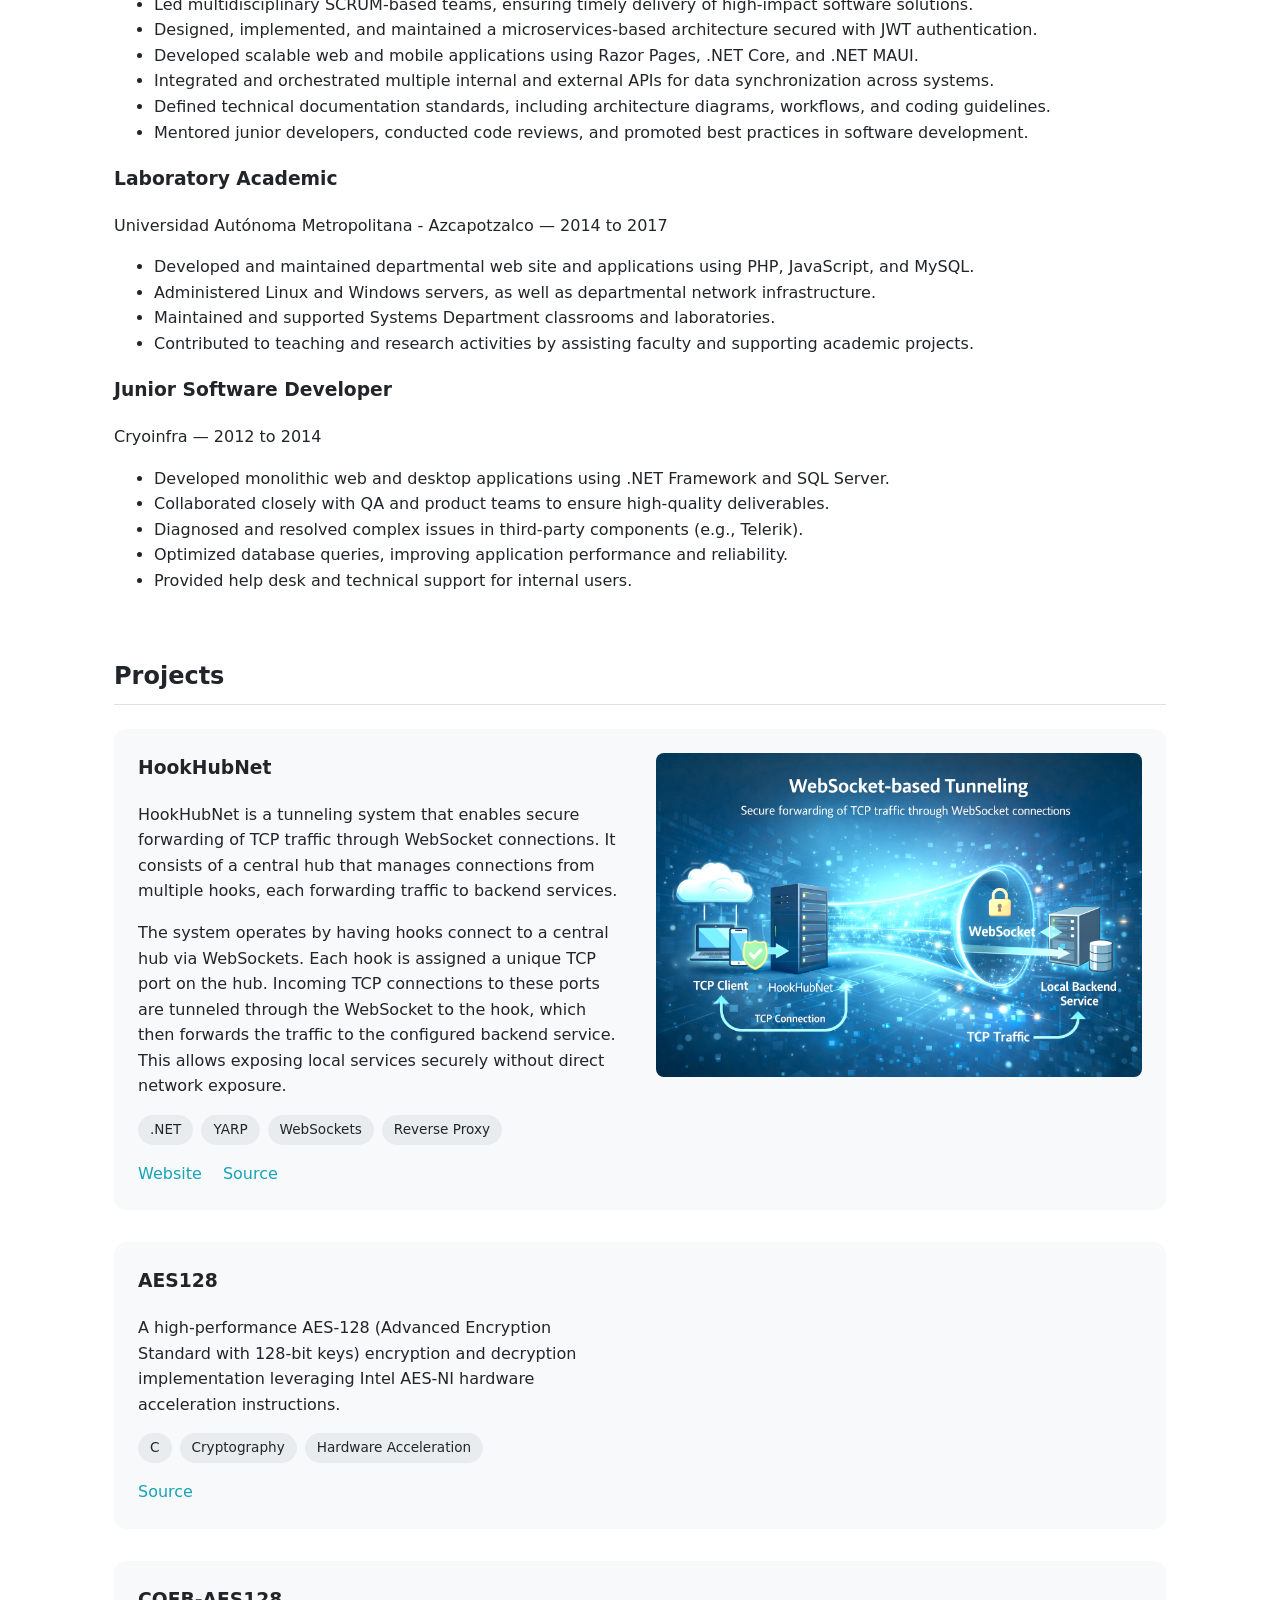
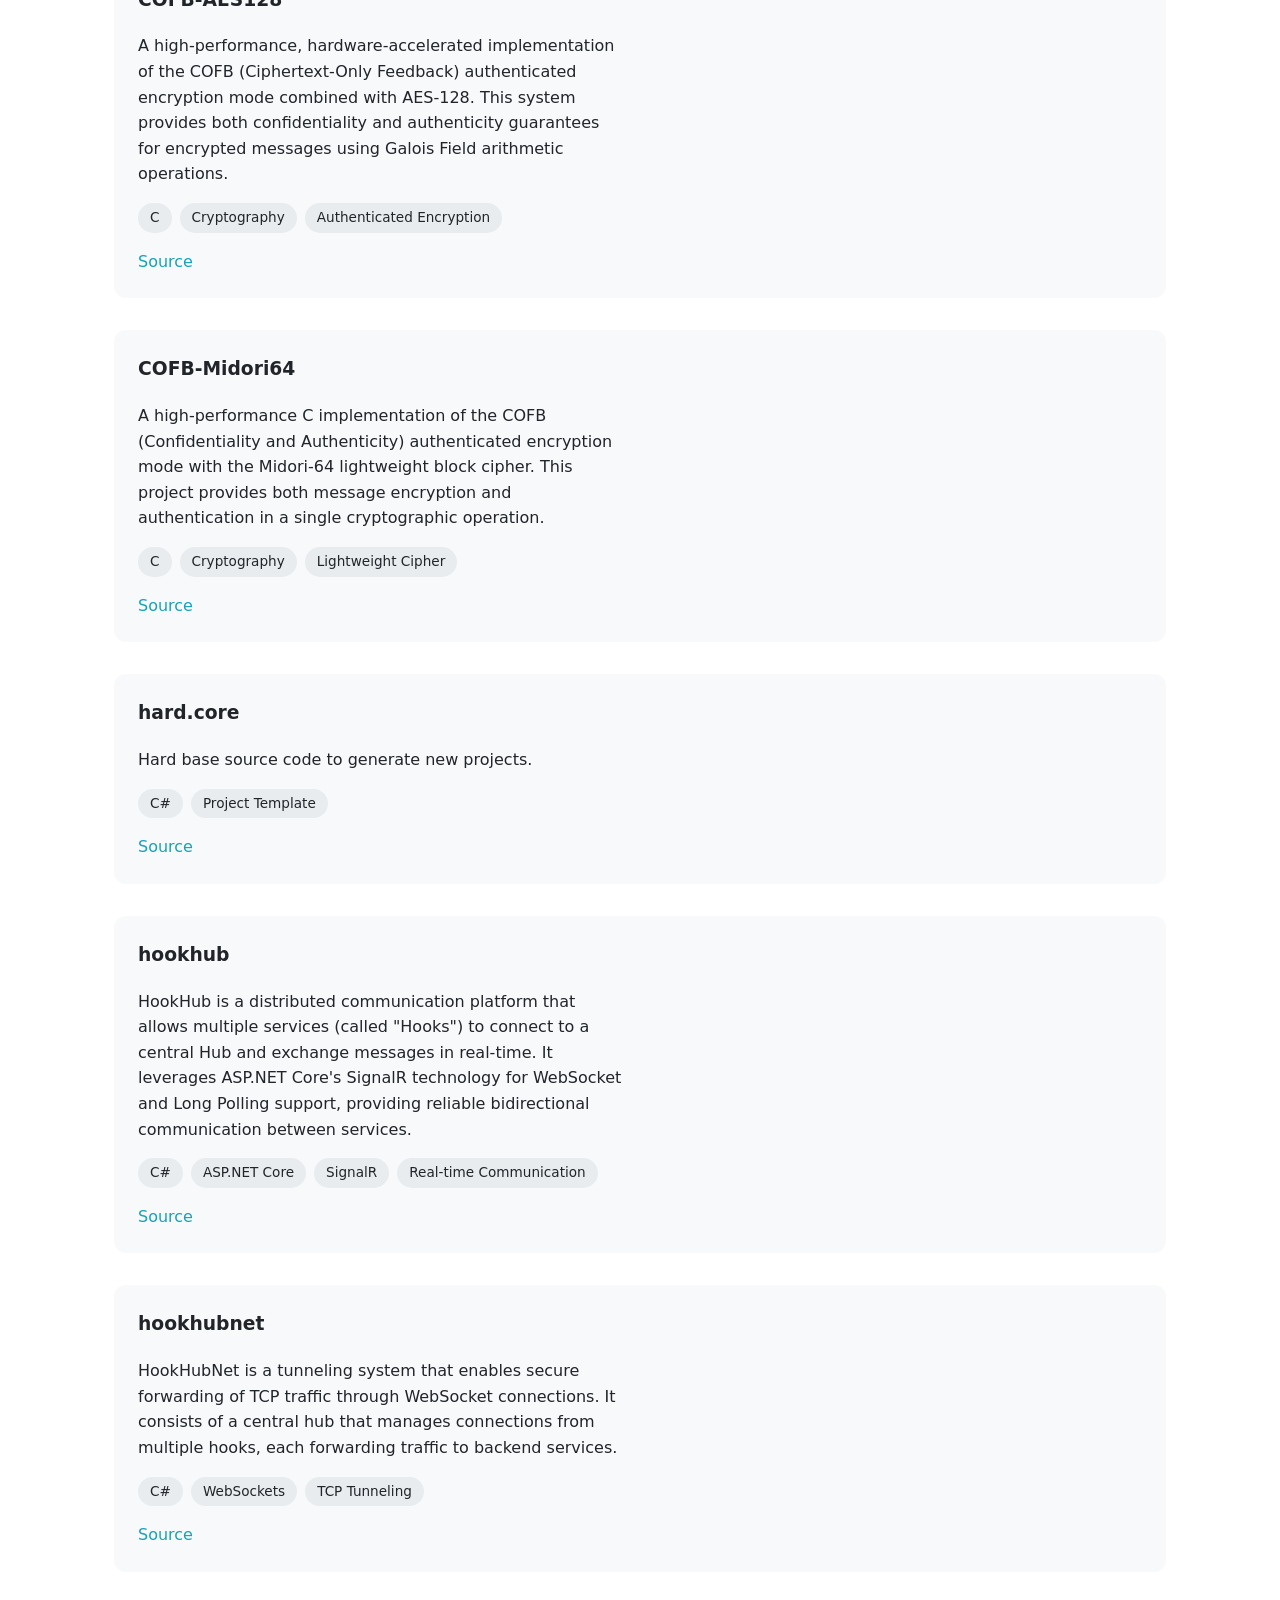
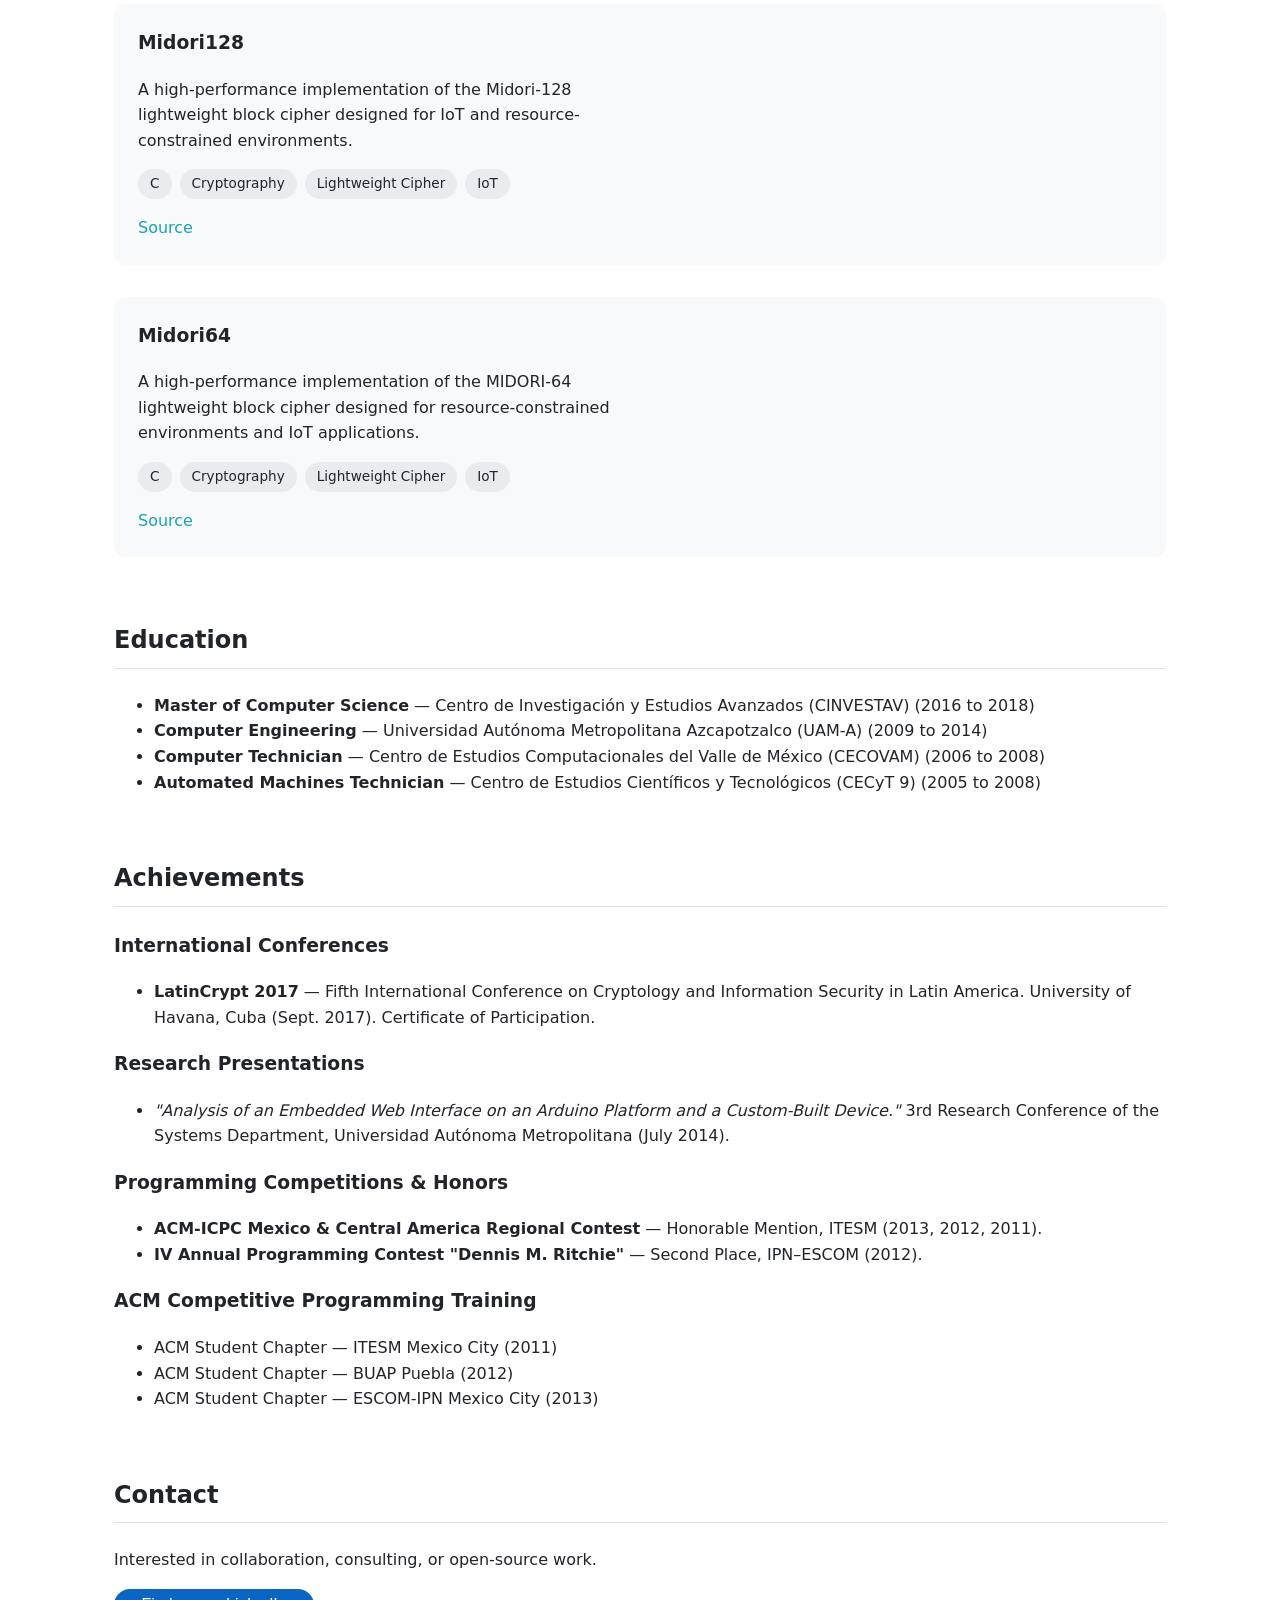
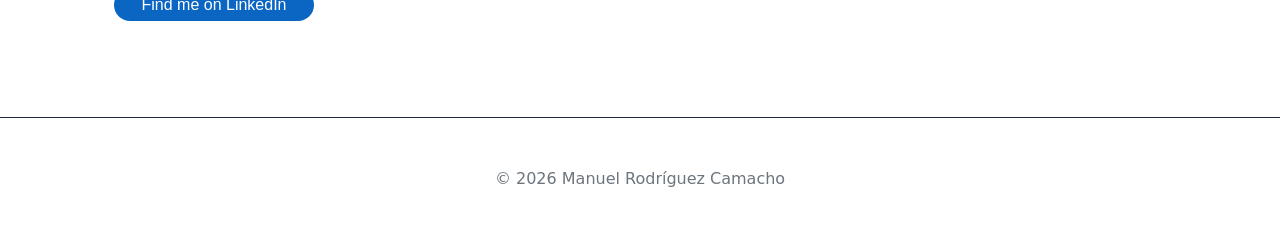
==== commit 562b97df: "responsive Menu fixed, avatar photo changed." ====
--- a/index.html
+++ b/index.html
@@ -1,367 +1,432 @@
 <!DOCTYPE html>
 <html lang="en">
+
 <head>
   <meta charset="UTF-8" />
-  <meta name="viewport" content="width=device-width, initial-scale=1.0"/>
+  <meta name="viewport" content="width=device-width, initial-scale=1.0" />
   <title>Manuel Rodríguez Camacho</title>
   <link rel="icon" type="image/png" href="assets/images/favicon.png" />
 
   <link rel="stylesheet" href="assets/css/style.css" />
 </head>
+
 <body>
 
-<nav class="navbar">
-  <div class="nav-container">
-    <a href="#about" class="nav-link">About</a>
-    <a href="#skills" class="nav-link">Skills</a>
-    <a href="#experience" class="nav-link">Experience</a>
-    <a href="#projects" class="nav-link">Projects</a>
-    <a href="#education" class="nav-link">Education</a>
-    <a href="#contact" class="nav-link">Contact</a>
-  </div>
-</nav>
-
-<header class="hero">
-  <div class="hero-content">
-    <img src="assets/images/avatar.png" alt="Avatar" class="avatar">
-    <h1>Manuel Rodríguez Camacho</h1>
-    <p class="subtitle">
-      Software Engineer · Distributed Systems · Networking · .NET
-    </p>
-
-    <div class="hero-links">
-      <a href="https://github.com/mrodriguex" target="_blank">GitHub</a>
-      <a href="https://www.linkedin.com/in/manuel-rodriguez-camacho/" target="_blank">LinkedIn</a>
-      <a href="resume/concise/resume.pdf" target="_blank">Concise Resume</a>
-      <a href="resume/inextenso/resume.pdf" target="_blank">Full Resume</a>
-      <a href="mailto:manuel.r.camacho@outlook.com">Contact</a>
+  <nav class="navbar">
+    <div class="nav-container">
+      <button class="hamburger" id="hamburger">
+        <span class="bar"></span>
+        <span class="bar"></span>
+        <span class="bar"></span>
+      </button>
+      <div class="nav-menu" id="nav-menu">
+        <a href="#about" class="nav-link">About</a>
+        <a href="#skills" class="nav-link">Skills</a>
+        <a href="#experience" class="nav-link">Experience</a>
+        <a href="#projects" class="nav-link">Projects</a>
+        <a href="#education" class="nav-link">Education</a>
+        <a href="#achievements" class="nav-link">Achievements</a>
+        <a href="#contact" class="nav-link">Contact</a>
+      </div>
     </div>
-  </div>
-</header>
-
-<main>
-
-<section class="section" id="about">
-  <h2>About Me</h2>
-  <p>
-    Software Development Engineer and Technical Leader with experience in full-stack development, microservices architecture, cloud-ready applications, and cross-functional team collaboration. Skilled in designing scalable systems, implementing best development practices, and guiding engineering teams toward efficient and timely delivery.
-  </p>
-</section>
-
-<section class="section" id="skills">
-  <h2>Technical Skills</h2>
-  <div class="skills-grid">
-    <div class="skill-category">
-      <h3>Languages</h3>
-      <p>C#, C, JavaScript, CSS, PHP, Python, VHDL</p>
+  </nav>
+
+  <header class="hero">
+    <div class="hero-content">
+      <img src="assets/images/profile_photo.jpeg" alt="Avatar" class="avatar">
+      <h1>Manuel Rodríguez Camacho</h1>
+      <p class="subtitle">
+        Software Engineer · Distributed Systems · Networking · .NET
+      </p>
+
+      <div class="hero-links">
+        <a href="https://github.com/mrodriguex" target="_blank">GitHub</a>
+        <a href="https://www.linkedin.com/in/manuel-rodriguez-camacho/" target="_blank">LinkedIn</a>
+        <a href="resume/concise/resume.pdf" target="_blank">Concise Resume</a>
+        <a href="resume/inextenso/resume.pdf" target="_blank">Full Resume</a>
+      </div>
     </div>
-    <div class="skill-category">
-      <h3>Frameworks</h3>
-      <p>.NET Core, MAUI, Razor Pages</p>
-    </div>
-    <div class="skill-category">
-      <h3>Architectures</h3>
-      <p>MVC, MVVM, Microservices, Legacy Layered Applications</p>
-    </div>
-    <div class="skill-category">
-      <h3>Tools</h3>
-      <p>Git, Azure DevOps, Docker, Ansible, KVM, WSL2, VPN, SCRUM</p>
-    </div>
-    <div class="skill-category">
-      <h3>Databases</h3>
-      <p>SQL Server, Azure SQL, MySQL</p>
-    </div>
-    <div class="skill-category">
-      <h3>Cloud</h3>
-      <p>Azure (App Services, SQL, Pipelines), AWS</p>
-    </div>
-  </div>
-</section>
-
-<section class="section" id="experience">
-  <h2>Professional Experience</h2>
-  <div class="experience-item">
-    <h3>Software Developer / Technical Leader</h3>
-    <p class="experience-company">Cryoinfra — 2019 to 2025</p>
-    <ul>
-      <li>Led multidisciplinary SCRUM-based teams, ensuring timely delivery of high-impact software solutions.</li>
-      <li>Designed, implemented, and maintained a microservices-based architecture secured with JWT authentication.</li>
-      <li>Developed scalable web and mobile applications using Razor Pages, .NET Core, and .NET MAUI.</li>
-      <li>Integrated and orchestrated multiple internal and external APIs for data synchronization across systems.</li>
-      <li>Defined technical documentation standards, including architecture diagrams, workflows, and coding guidelines.</li>
-      <li>Mentored junior developers, conducted code reviews, and promoted best practices in software development.</li>
-    </ul>
-  </div>
-  <div class="experience-item">
-    <h3>Laboratory Academic</h3>
-    <p class="experience-company">Universidad Autónoma Metropolitana - Azcapotzalco — 2014 to 2017</p>
-    <ul>
-      <li>Developed and maintained departmental web site and applications using PHP, JavaScript, and MySQL.</li>
-      <li>Administered Linux and Windows servers, as well as departmental network infrastructure.</li>
-      <li>Maintained and supported Systems Department classrooms and laboratories.</li>
-      <li>Contributed to teaching and research activities by assisting faculty and supporting academic projects.</li>
-    </ul>
-  </div>
-  <div class="experience-item">
-    <h3>Junior Software Developer</h3>
-    <p class="experience-company">Cryoinfra — 2012 to 2014</p>
-    <ul>
-      <li>Developed monolithic web and desktop applications using .NET Framework and SQL Server.</li>
-      <li>Collaborated closely with QA and product teams to ensure high-quality deliverables.</li>
-      <li>Diagnosed and resolved complex issues in third-party components (e.g., Telerik).</li>
-      <li>Optimized database queries, improving application performance and reliability.</li>
-      <li>Provided help desk and technical support for internal users.</li>
-    </ul>
-  </div>
-</section>
-
-<section class="section" id="projects">
-  <h2>Projects</h2>
-
-  <!-- PROJECT CARD -->
-  <article class="project">
-    <div class="project-info">
-      <h3>HookHubNet</h3>
+  </header>
+
+  <main>
+
+    <section class="section" id="about">
+      <h2>About Me</h2>
       <p>
-        HookHubNet is a tunneling system that enables secure forwarding of TCP traffic through WebSocket connections. It consists of a central hub that manages connections from multiple hooks, each forwarding traffic to backend services.
+        Software Development Engineer and Technical Leader with experience in full-stack development, microservices
+        architecture, cloud-ready applications, and cross-functional team collaboration. Skilled in designing scalable
+        systems, implementing best development practices, and guiding engineering teams toward efficient and timely
+        delivery.
       </p>
-
-      <ul class="tags">
-        <li>.NET</li>
-        <li>YARP</li>
-        <li>WebSockets</li>
-        <li>Reverse Proxy</li>
+    </section>
+
+    <section class="section" id="skills">
+      <h2>Technical Skills</h2>
+      <div class="skills-grid">
+        <div class="skill-category">
+          <h3>Languages</h3>
+          <p>C#, C, JavaScript, CSS, PHP, Python, VHDL</p>
+        </div>
+        <div class="skill-category">
+          <h3>Frameworks</h3>
+          <p>.NET Core, MAUI, Razor Pages</p>
+        </div>
+        <div class="skill-category">
+          <h3>Architectures</h3>
+          <p>MVC, MVVM, Microservices, Legacy Layered Applications</p>
+        </div>
+        <div class="skill-category">
+          <h3>Tools</h3>
+          <p>Git, Azure DevOps, Docker, Ansible, KVM, WSL2, VPN, SCRUM</p>
+        </div>
+        <div class="skill-category">
+          <h3>Databases</h3>
+          <p>SQL Server, Azure SQL, MySQL</p>
+        </div>
+        <div class="skill-category">
+          <h3>Cloud</h3>
+          <p>Azure (App Services, SQL, Pipelines), AWS</p>
+        </div>
+      </div>
+    </section>
+
+    <section class="section" id="experience">
+      <h2>Professional Experience</h2>
+      <div class="experience-item">
+        <h3>Software Developer / Technical Leader</h3>
+        <p class="experience-company">Cryoinfra — 2019 to 2025</p>
+        <ul>
+          <li>Led multidisciplinary SCRUM-based teams, ensuring timely delivery of high-impact software solutions.</li>
+          <li>Designed, implemented, and maintained a microservices-based architecture secured with JWT authentication.
+          </li>
+          <li>Developed scalable web and mobile applications using Razor Pages, .NET Core, and .NET MAUI.</li>
+          <li>Integrated and orchestrated multiple internal and external APIs for data synchronization across systems.
+          </li>
+          <li>Defined technical documentation standards, including architecture diagrams, workflows, and coding
+            guidelines.</li>
+          <li>Mentored junior developers, conducted code reviews, and promoted best practices in software development.
+          </li>
+        </ul>
+      </div>
+      <div class="experience-item">
+        <h3>Laboratory Academic</h3>
+        <p class="experience-company">Universidad Autónoma Metropolitana - Azcapotzalco — 2014 to 2017</p>
+        <ul>
+          <li>Developed and maintained departmental web site and applications using PHP, JavaScript, and MySQL.</li>
+          <li>Administered Linux and Windows servers, as well as departmental network infrastructure.</li>
+          <li>Maintained and supported Systems Department classrooms and laboratories.</li>
+          <li>Contributed to teaching and research activities by assisting faculty and supporting academic projects.
+          </li>
+        </ul>
+      </div>
+      <div class="experience-item">
+        <h3>Junior Software Developer</h3>
+        <p class="experience-company">Cryoinfra — 2012 to 2014</p>
+        <ul>
+          <li>Developed monolithic web and desktop applications using .NET Framework and SQL Server.</li>
+          <li>Collaborated closely with QA and product teams to ensure high-quality deliverables.</li>
+          <li>Diagnosed and resolved complex issues in third-party components (e.g., Telerik).</li>
+          <li>Optimized database queries, improving application performance and reliability.</li>
+          <li>Provided help desk and technical support for internal users.</li>
+        </ul>
+      </div>
+    </section>
+
+    <section class="section" id="projects">
+      <h2>Projects</h2>
+
+      <!-- PROJECT CARD -->
+      <article class="project">
+        <div class="project-info">
+          <h3>HookHubNet</h3>
+          <p>
+            HookHubNet is a tunneling system that enables secure forwarding of TCP traffic through WebSocket
+            connections. It consists of a central hub that manages connections from multiple hooks, each forwarding
+            traffic to backend services.
+          </p>
+          <p>The system operates by having hooks connect to a central hub via WebSockets. Each hook is assigned a unique
+            TCP port on the hub. Incoming TCP connections to these ports are tunneled through the WebSocket to the hook,
+            which then forwards the traffic to the configured backend service. This allows exposing local services
+            securely without direct network exposure.</p>
+
+          <ul class="tags">
+            <li>.NET</li>
+            <li>YARP</li>
+            <li>WebSockets</li>
+            <li>Reverse Proxy</li>
+          </ul>
+
+          <div class="project-links">
+            <a href="https://mrodriguex.github.io/hookhubnet" target="_blank">Website</a>
+            <a href="https://github.com/mrodriguex/hookhubnet" target="_blank">Source</a>
+          </div>
+        </div>
+
+        <div class="project-images">
+          <img src="assets/images/projects_hookhubnet.png" alt="HookHubNet screenshot">
+        </div>
+      </article>
+
+      <!-- PROJECT CARD -->
+      <article class="project">
+        <div class="project-info">
+          <h3>AES128</h3>
+          <p>
+            A high-performance AES-128 (Advanced Encryption Standard with 128-bit keys) encryption and decryption
+            implementation leveraging Intel AES-NI hardware acceleration instructions.
+          </p>
+
+          <ul class="tags">
+            <li>C</li>
+            <li>Cryptography</li>
+            <li>Hardware Acceleration</li>
+          </ul>
+
+          <div class="project-links">
+            <a href="https://github.com/mrodriguex/AES128" target="_blank">Source</a>
+          </div>
+        </div>
+      </article>
+
+      <!-- PROJECT CARD -->
+      <article class="project">
+        <div class="project-info">
+          <h3>COFB-AES128</h3>
+          <p>
+            A high-performance, hardware-accelerated implementation of the COFB (Ciphertext-Only Feedback) authenticated
+            encryption mode combined with AES-128. This system provides both confidentiality and authenticity guarantees
+            for encrypted messages using Galois Field arithmetic operations.
+          </p>
+
+          <ul class="tags">
+            <li>C</li>
+            <li>Cryptography</li>
+            <li>Authenticated Encryption</li>
+          </ul>
+
+          <div class="project-links">
+            <a href="https://github.com/mrodriguex/COFB-AES128" target="_blank">Source</a>
+          </div>
+        </div>
+      </article>
+
+      <!-- PROJECT CARD -->
+      <article class="project">
+        <div class="project-info">
+          <h3>COFB-Midori64</h3>
+          <p>
+            A high-performance C implementation of the COFB (Confidentiality and Authenticity) authenticated encryption
+            mode with the Midori-64 lightweight block cipher. This project provides both message encryption and
+            authentication in a single cryptographic operation.
+          </p>
+
+          <ul class="tags">
+            <li>C</li>
+            <li>Cryptography</li>
+            <li>Lightweight Cipher</li>
+          </ul>
+
+          <div class="project-links">
+            <a href="https://github.com/mrodriguex/COFB-Midori64" target="_blank">Source</a>
+          </div>
+        </div>
+      </article>
+
+      <!-- PROJECT CARD -->
+      <article class="project">
+        <div class="project-info">
+          <h3>hard.core</h3>
+          <p>
+            Hard base source code to generate new projects.
+          </p>
+
+          <ul class="tags">
+            <li>C#</li>
+            <li>Project Template</li>
+          </ul>
+
+          <div class="project-links">
+            <a href="https://github.com/mrodriguex/hard.core" target="_blank">Source</a>
+          </div>
+        </div>
+      </article>
+
+      <!-- PROJECT CARD -->
+      <article class="project">
+        <div class="project-info">
+          <h3>hookhub</h3>
+          <p>
+            HookHub is a distributed communication platform that allows multiple services (called "Hooks") to connect to
+            a central Hub and exchange messages in real-time. It leverages ASP.NET Core's SignalR technology for
+            WebSocket and Long Polling support, providing reliable bidirectional communication between services.
+          </p>
+
+          <ul class="tags">
+            <li>C#</li>
+            <li>ASP.NET Core</li>
+            <li>SignalR</li>
+            <li>Real-time Communication</li>
+          </ul>
+
+          <div class="project-links">
+            <a href="https://github.com/mrodriguex/hookhub" target="_blank">Source</a>
+          </div>
+        </div>
+      </article>
+
+      <!-- PROJECT CARD -->
+      <article class="project">
+        <div class="project-info">
+          <h3>hookhubnet</h3>
+          <p>
+            HookHubNet is a tunneling system that enables secure forwarding of TCP traffic through WebSocket
+            connections. It consists of a central hub that manages connections from multiple hooks, each forwarding
+            traffic to backend services.
+          </p>
+
+          <ul class="tags">
+            <li>C#</li>
+            <li>WebSockets</li>
+            <li>TCP Tunneling</li>
+          </ul>
+
+          <div class="project-links">
+            <a href="https://github.com/mrodriguex/hookhubnet" target="_blank">Source</a>
+          </div>
+        </div>
+      </article>
+
+      <!-- PROJECT CARD -->
+      <article class="project">
+        <div class="project-info">
+          <h3>Midori128</h3>
+          <p>
+            A high-performance implementation of the Midori-128 lightweight block cipher designed for IoT and
+            resource-constrained environments.
+          </p>
+
+          <ul class="tags">
+            <li>C</li>
+            <li>Cryptography</li>
+            <li>Lightweight Cipher</li>
+            <li>IoT</li>
+          </ul>
+
+          <div class="project-links">
+            <a href="https://github.com/mrodriguex/Midori128" target="_blank">Source</a>
+          </div>
+        </div>
+      </article>
+
+      <!-- PROJECT CARD -->
+      <article class="project">
+        <div class="project-info">
+          <h3>Midori64</h3>
+          <p>
+            A high-performance implementation of the MIDORI-64 lightweight block cipher designed for
+            resource-constrained environments and IoT applications.
+          </p>
+
+          <ul class="tags">
+            <li>C</li>
+            <li>Cryptography</li>
+            <li>Lightweight Cipher</li>
+            <li>IoT</li>
+          </ul>
+
+          <div class="project-links">
+            <a href="https://github.com/mrodriguex/Midori64" target="_blank">Source</a>
+          </div>
+        </div>
+      </article>
+
+    </section>
+
+    <section class="section" id="education">
+      <h2>Education</h2>
+      <ul class="education-list">
+        <li><strong>Master of Computer Science</strong> — Centro de Investigación y Estudios Avanzados (CINVESTAV) (2016
+          to 2018)</li>
+        <li><strong>Computer Engineering</strong> — Universidad Autónoma Metropolitana Azcapotzalco (UAM-A) (2009 to
+          2014)</li>
+        <li><strong>Computer Technician</strong> — Centro de Estudios Computacionales del Valle de México (CECOVAM)
+          (2006 to 2008)</li>
+        <li><strong>Automated Machines Technician</strong> — Centro de Estudios Científicos y Tecnológicos (CECyT 9)
+          (2005 to 2008)</li>
       </ul>
-
-      <div class="project-links">
-        <a href="https://github.com/mrodriguex/hookhubnet" target="_blank">Source</a>
-        <a href="#" target="_blank">Docs</a>
-      </div>
-    </div>
-
-    <div class="project-images">
-      <img src="assets/images/project1-1.png" alt="HookHubNet screenshot">
-      <img src="assets/images/project1-2.png" alt="HookHubNet screenshot">
-    </div>
-  </article>
-
-  <!-- PROJECT CARD -->
-  <article class="project">
-    <div class="project-info">
-      <h3>Another Project</h3>
+    </section>
+
+    <section class="section" id="achievements">
+      <h2>Achievements</h2>
+      <div class="achievements-list">
+        <h3>International Conferences</h3>
+        <ul>
+          <li><strong>LatinCrypt 2017</strong> — Fifth International Conference on Cryptology and Information Security
+            in Latin America. University of Havana, Cuba (Sept. 2017). Certificate of Participation.</li>
+        </ul>
+
+        <h3>Research Presentations</h3>
+        <ul>
+          <li><em>"Analysis of an Embedded Web Interface on an Arduino Platform and a Custom-Built Device."</em> 3rd
+            Research Conference of the Systems Department, Universidad Autónoma Metropolitana (July 2014).</li>
+        </ul>
+
+        <h3>Programming Competitions & Honors</h3>
+        <ul>
+          <li><strong>ACM-ICPC Mexico & Central America Regional Contest</strong> — Honorable Mention, ITESM (2013,
+            2012, 2011).</li>
+          <li><strong>IV Annual Programming Contest "Dennis M. Ritchie"</strong> — Second Place, IPN–ESCOM (2012).</li>
+        </ul>
+
+        <h3>ACM Competitive Programming Training</h3>
+        <ul>
+          <li>ACM Student Chapter — ITESM Mexico City (2011)</li>
+          <li>ACM Student Chapter — BUAP Puebla (2012)</li>
+          <li>ACM Student Chapter — ESCOM-IPN Mexico City (2013)</li>
+        </ul>
+      </div>
+    </section>
+
+    <section class="section" id="contact">
+      <h2>Contact</h2>
       <p>
-        Short description of what the project does and why it exists.
+        Interested in collaboration, consulting, or open-source work.
       </p>
-
-      <ul class="tags">
-        <li>API</li>
-        <li>Cloud</li>
-        <li>Security</li>
-      </ul>
-
-      <div class="project-links">
-        <a href="#" target="_blank">Source</a>
-      </div>
-    </div>
-
-    <div class="project-images">
-      <img src="assets/images/project2-1.png" alt="Project screenshot">
-    </div>
-  </article>
-
-  <!-- PROJECT CARD -->
-  <article class="project">
-    <div class="project-info">
-      <h3>AES128</h3>
       <p>
-        A high-performance AES-128 (Advanced Encryption Standard with 128-bit keys) encryption and decryption implementation leveraging Intel AES-NI hardware acceleration instructions.
+        <style>
+          .libutton {
+            display: flex;
+            flex-direction: column;
+            justify-content: center;
+            padding: 7px;
+            text-align: center;
+            outline: none;
+            text-decoration: none !important;
+            color: #ffffff !important;
+            width: 200px;
+            height: 32px;
+            border-radius: 16px;
+            background-color: #0A66C2;
+            font-family: "SF Pro Text", Helvetica, sans-serif;
+          }
+        </style>
+        <a class="libutton"
+          href="https://www.linkedin.com/comm/mynetwork/discovery-see-all?usecase=PEOPLE_FOLLOWS&followMember=manuel-rodriguez-camacho"
+          target="_blank">Find me on LinkedIn</a>
       </p>
-
-      <ul class="tags">
-        <li>C</li>
-        <li>Cryptography</li>
-        <li>Hardware Acceleration</li>
-      </ul>
-
-      <div class="project-links">
-        <a href="https://github.com/mrodriguex/AES128" target="_blank">Source</a>
-      </div>
-    </div>
-  </article>
-
-  <!-- PROJECT CARD -->
-  <article class="project">
-    <div class="project-info">
-      <h3>COFB-AES128</h3>
-      <p>
-        A high-performance, hardware-accelerated implementation of the COFB (Ciphertext-Only Feedback) authenticated encryption mode combined with AES-128. This system provides both confidentiality and authenticity guarantees for encrypted messages using Galois Field arithmetic operations.
-      </p>
-
-      <ul class="tags">
-        <li>C</li>
-        <li>Cryptography</li>
-        <li>Authenticated Encryption</li>
-      </ul>
-
-      <div class="project-links">
-        <a href="https://github.com/mrodriguex/COFB-AES128" target="_blank">Source</a>
-      </div>
-    </div>
-  </article>
-
-  <!-- PROJECT CARD -->
-  <article class="project">
-    <div class="project-info">
-      <h3>COFB-Midori64</h3>
-      <p>
-        A high-performance C implementation of the COFB (Confidentiality and Authenticity) authenticated encryption mode with the Midori-64 lightweight block cipher. This project provides both message encryption and authentication in a single cryptographic operation.
-      </p>
-
-      <ul class="tags">
-        <li>C</li>
-        <li>Cryptography</li>
-        <li>Lightweight Cipher</li>
-      </ul>
-
-      <div class="project-links">
-        <a href="https://github.com/mrodriguex/COFB-Midori64" target="_blank">Source</a>
-      </div>
-    </div>
-  </article>
-
-  <!-- PROJECT CARD -->
-  <article class="project">
-    <div class="project-info">
-      <h3>hard.core</h3>
-      <p>
-        Hard base source code to generate new projects.
-      </p>
-
-      <ul class="tags">
-        <li>C#</li>
-        <li>Project Template</li>
-      </ul>
-
-      <div class="project-links">
-        <a href="https://github.com/mrodriguex/hard.core" target="_blank">Source</a>
-      </div>
-    </div>
-  </article>
-
-  <!-- PROJECT CARD -->
-  <article class="project">
-    <div class="project-info">
-      <h3>hookhub</h3>
-      <p>
-        HookHub is a distributed communication platform that allows multiple services (called "Hooks") to connect to a central Hub and exchange messages in real-time. It leverages ASP.NET Core's SignalR technology for WebSocket and Long Polling support, providing reliable bidirectional communication between services.
-      </p>
-
-      <ul class="tags">
-        <li>C#</li>
-        <li>ASP.NET Core</li>
-        <li>SignalR</li>
-        <li>Real-time Communication</li>
-      </ul>
-
-      <div class="project-links">
-        <a href="https://github.com/mrodriguex/hookhub" target="_blank">Source</a>
-      </div>
-    </div>
-  </article>
-
-  <!-- PROJECT CARD -->
-  <article class="project">
-    <div class="project-info">
-      <h3>hookhubnet</h3>
-      <p>
-        HookHubNet is a tunneling system that enables secure forwarding of TCP traffic through WebSocket connections. It consists of a central hub that manages connections from multiple hooks, each forwarding traffic to backend services.
-      </p>
-
-      <ul class="tags">
-        <li>C#</li>
-        <li>WebSockets</li>
-        <li>TCP Tunneling</li>
-      </ul>
-
-      <div class="project-links">
-        <a href="https://github.com/mrodriguex/hookhubnet" target="_blank">Source</a>
-      </div>
-    </div>
-  </article>
-
-  <!-- PROJECT CARD -->
-  <article class="project">
-    <div class="project-info">
-      <h3>Midori128</h3>
-      <p>
-        A high-performance implementation of the Midori-128 lightweight block cipher designed for IoT and resource-constrained environments.
-      </p>
-
-      <ul class="tags">
-        <li>C</li>
-        <li>Cryptography</li>
-        <li>Lightweight Cipher</li>
-        <li>IoT</li>
-      </ul>
-
-      <div class="project-links">
-        <a href="https://github.com/mrodriguex/Midori128" target="_blank">Source</a>
-      </div>
-    </div>
-  </article>
-
-  <!-- PROJECT CARD -->
-  <article class="project">
-    <div class="project-info">
-      <h3>Midori64</h3>
-      <p>
-        A high-performance implementation of the MIDORI-64 lightweight block cipher designed for resource-constrained environments and IoT applications.
-      </p>
-
-      <ul class="tags">
-        <li>C</li>
-        <li>Cryptography</li>
-        <li>Lightweight Cipher</li>
-        <li>IoT</li>
-      </ul>
-
-      <div class="project-links">
-        <a href="https://github.com/mrodriguex/Midori64" target="_blank">Source</a>
-      </div>
-    </div>
-  </article>
-
-</section>
-
-<section class="section" id="education">
-  <h2>Education</h2>
-  <ul class="education-list">
-    <li><strong>Master of Computer Science</strong> — Centro de Investigación y Estudios Avanzados (CINVESTAV) (2016 to 2018)</li>
-    <li><strong>Computer Engineering</strong> — Universidad Autónoma Metropolitana Azcapotzalco (UAM-A) (2009 to 2014)</li>
-    <li><strong>Computer Technician</strong> — Centro de Estudios Computacionales del Valle de México (CECOVAM) (2006 to 2008)</li>
-    <li><strong>Automated Machines Technician</strong> — Centro de Estudios Científicos y Tecnológicos (CECyT 9) (2005 to 2008)</li>
-  </ul>
-</section>
-
-<section class="section" id="contact">
-  <h2>Contact</h2>
-  <p>
-    Interested in collaboration, consulting, or open-source work.
-  </p>
-  <p>
-    <a href="mailto:your@email.com">your@email.com</a>
-  </p>
-</section>
-
-</main>
-
-<footer>
-  <p>© <span id="year"></span> Manuel Rodríguez Camacho</p>
-</footer>
-
-<script src="assets/js/main.js"></script>
-
-<button id="back-to-top" title="Back to Top" style="position: fixed; bottom: 20px; right: 20px; display: none; background: #17a2b8; color: white; border: none; border-radius: 50%; width: 50px; height: 50px; font-size: 20px; cursor: pointer; box-shadow: 0 4px 8px rgba(0,0,0,0.3); z-index: 1000;">↑</button>
+    </section>
+
+  </main>
+
+  <footer>
+    <p>© <span id="year"></span> Manuel Rodríguez Camacho</p>
+  </footer>
+
+  <script src="assets/js/main.js"></script>
+
+  <button id="back-to-top" title="Back to Top"
+    style="position: fixed; bottom: 20px; right: 20px; display: none; background: #17a2b8; color: white; border: none; border-radius: 50%; width: 50px; height: 50px; font-size: 20px; cursor: pointer; box-shadow: 0 4px 8px rgba(0,0,0,0.3); z-index: 1000;">↑</button>
 
 </body>
-</html>
+
+</html>
--- a/assets/css/style.css
+++ b/assets/css/style.css
@@ -51,6 +51,41 @@
 .nav-link:focus {
   outline: 2px solid var(--accent);
   outline-offset: 2px;
+}
+
+/* Hamburger Menu */
+.hamburger {
+  display: none;
+  flex-direction: column;
+  cursor: pointer;
+  background: none;
+  border: none;
+  padding: 0;
+}
+
+.bar {
+  width: 25px;
+  height: 3px;
+  background: var(--text);
+  margin: 3px 0;
+  transition: 0.3s;
+}
+
+.nav-menu {
+  display: flex;
+  gap: 2rem;
+}
+
+.nav-menu.active {
+  display: flex;
+  flex-direction: column;
+  position: absolute;
+  top: 100%;
+  left: 0;
+  width: 100%;
+  background: var(--panel);
+  padding: 1rem 0;
+  box-shadow: 0 4px 8px rgba(0, 0, 0, 0.1);
 }
 
 .hero {
@@ -177,13 +212,23 @@
 }
 
 @media (max-width: 600px) {
+  .hamburger {
+    display: flex;
+    margin-left: auto;
+  }
+
+  .nav-menu {
+    display: none;
+  }
+
   .nav-container {
-    padding: 0 1rem;
-    gap: 1rem;
+    position: relative;
   }
 
   .nav-link {
     font-size: 0.9rem;
+    padding: 0.5rem 1rem;
+    border-bottom: 1px solid #dee2e6;
   }
 
   .hero {
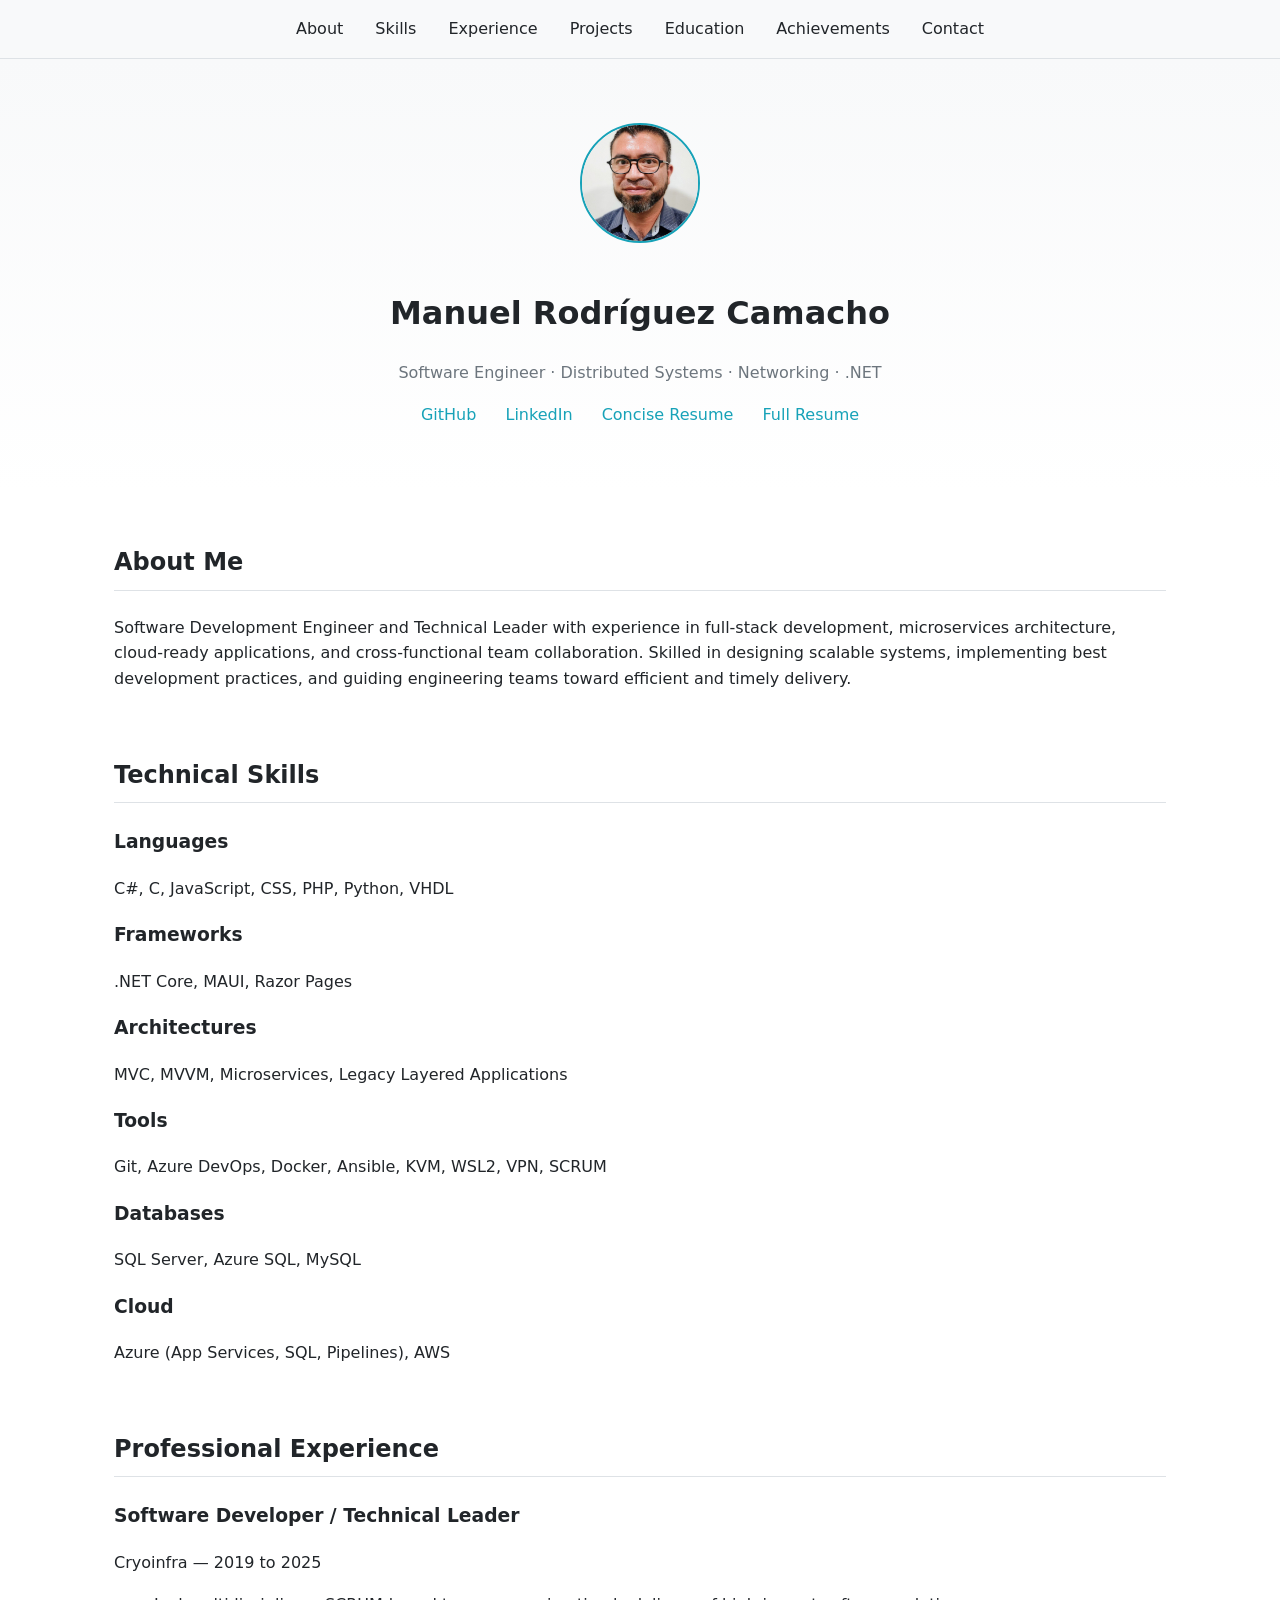
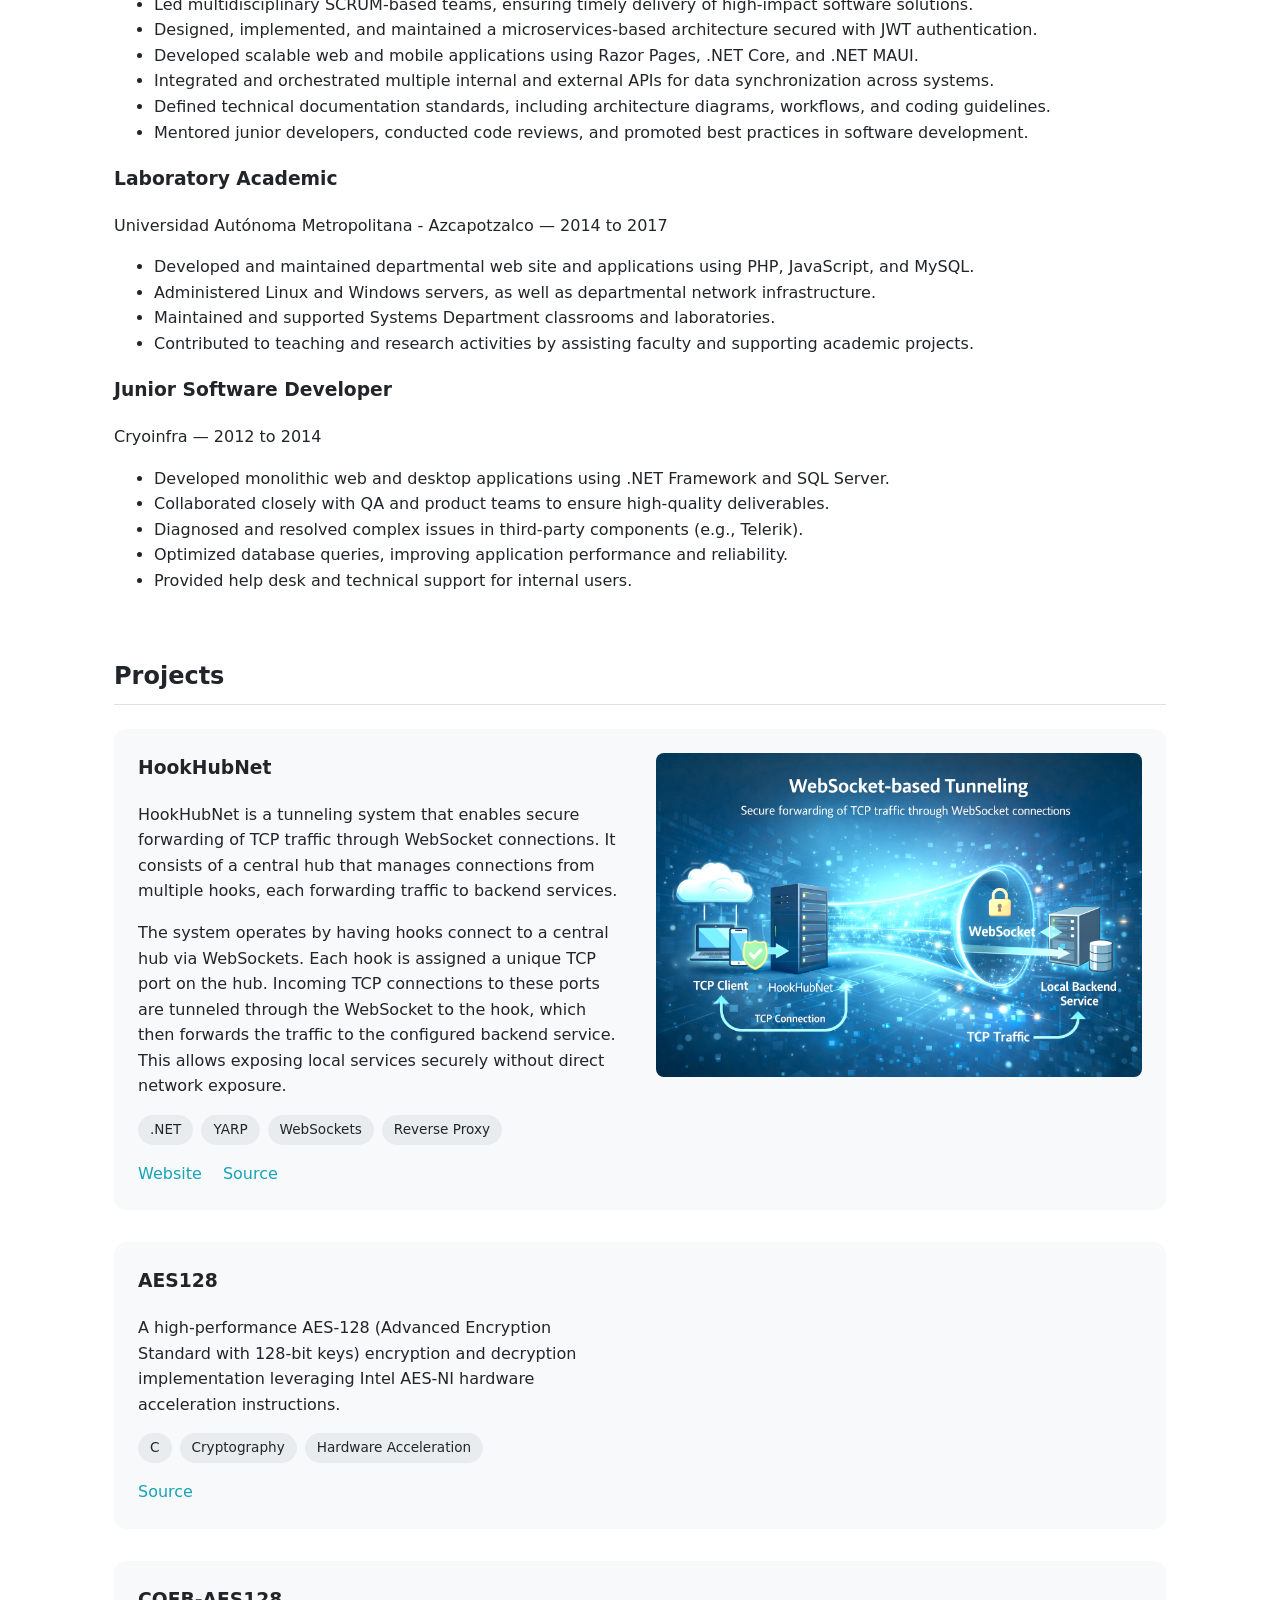
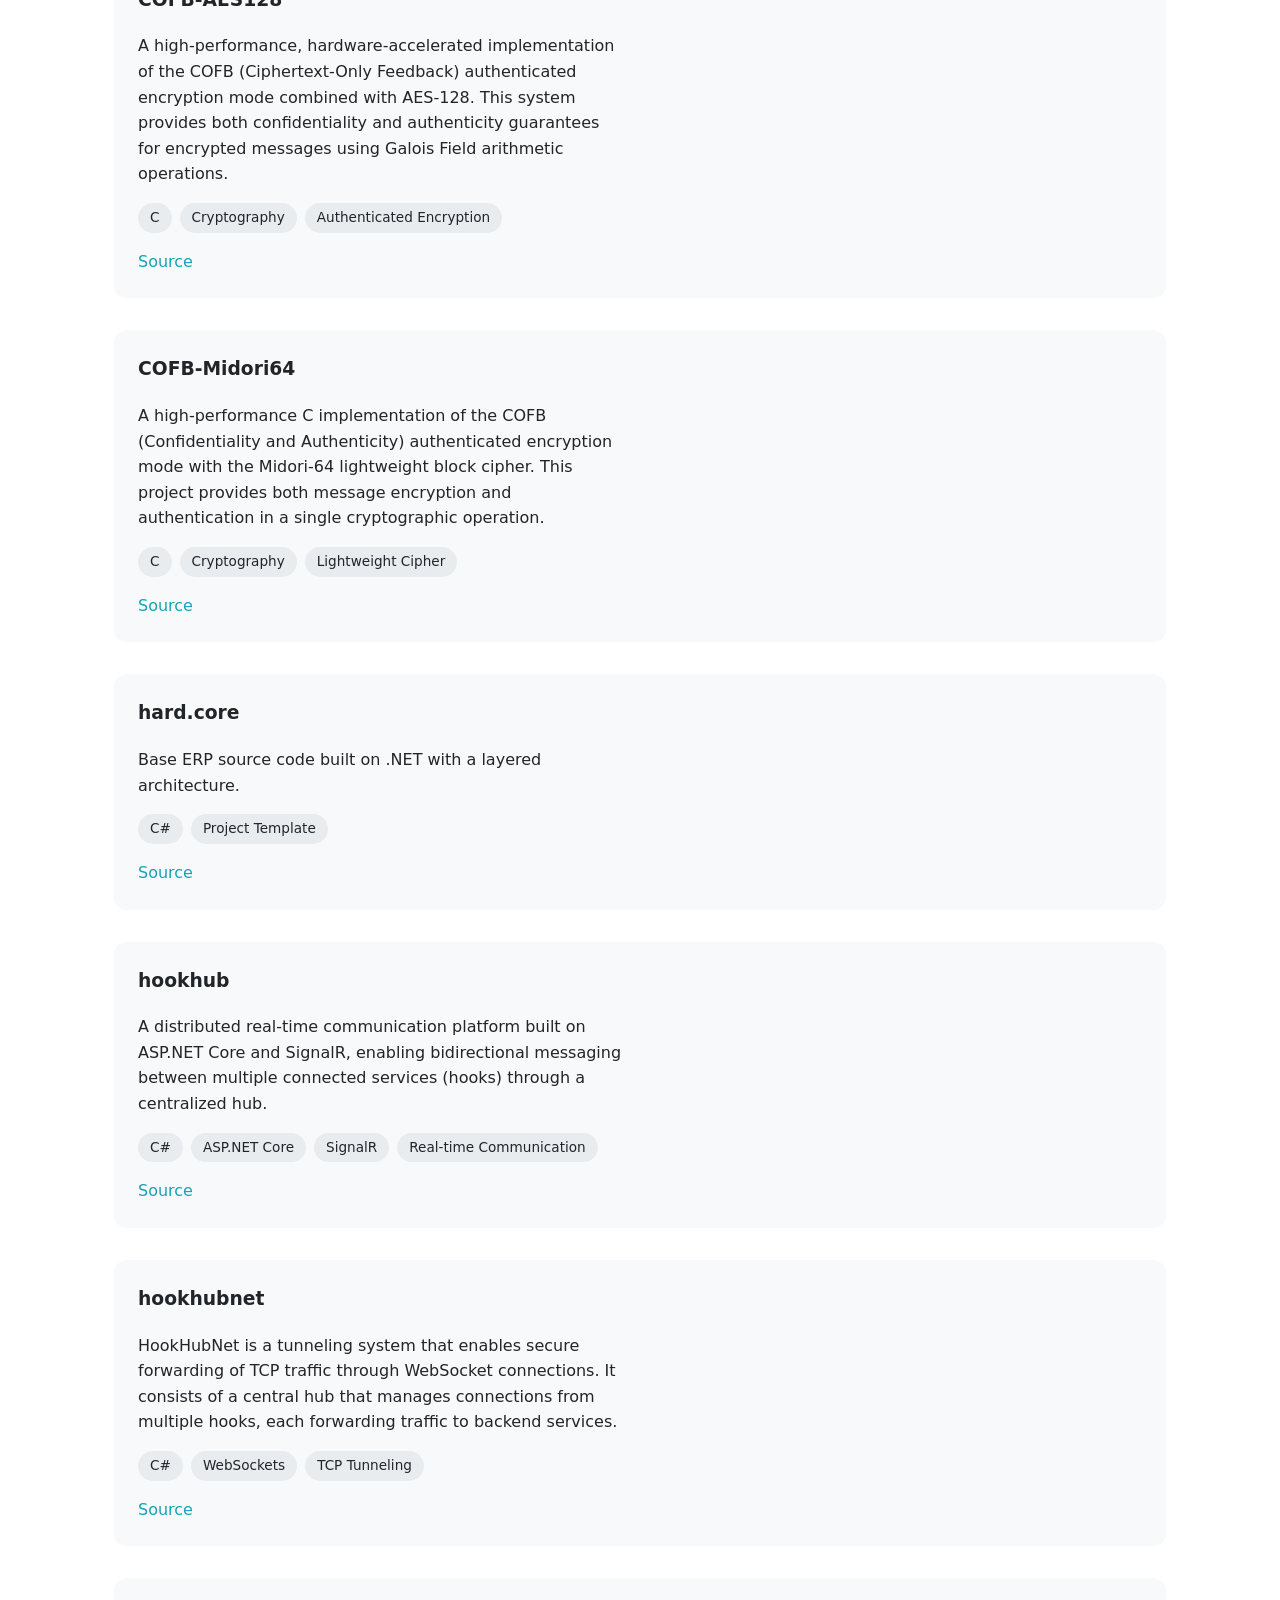
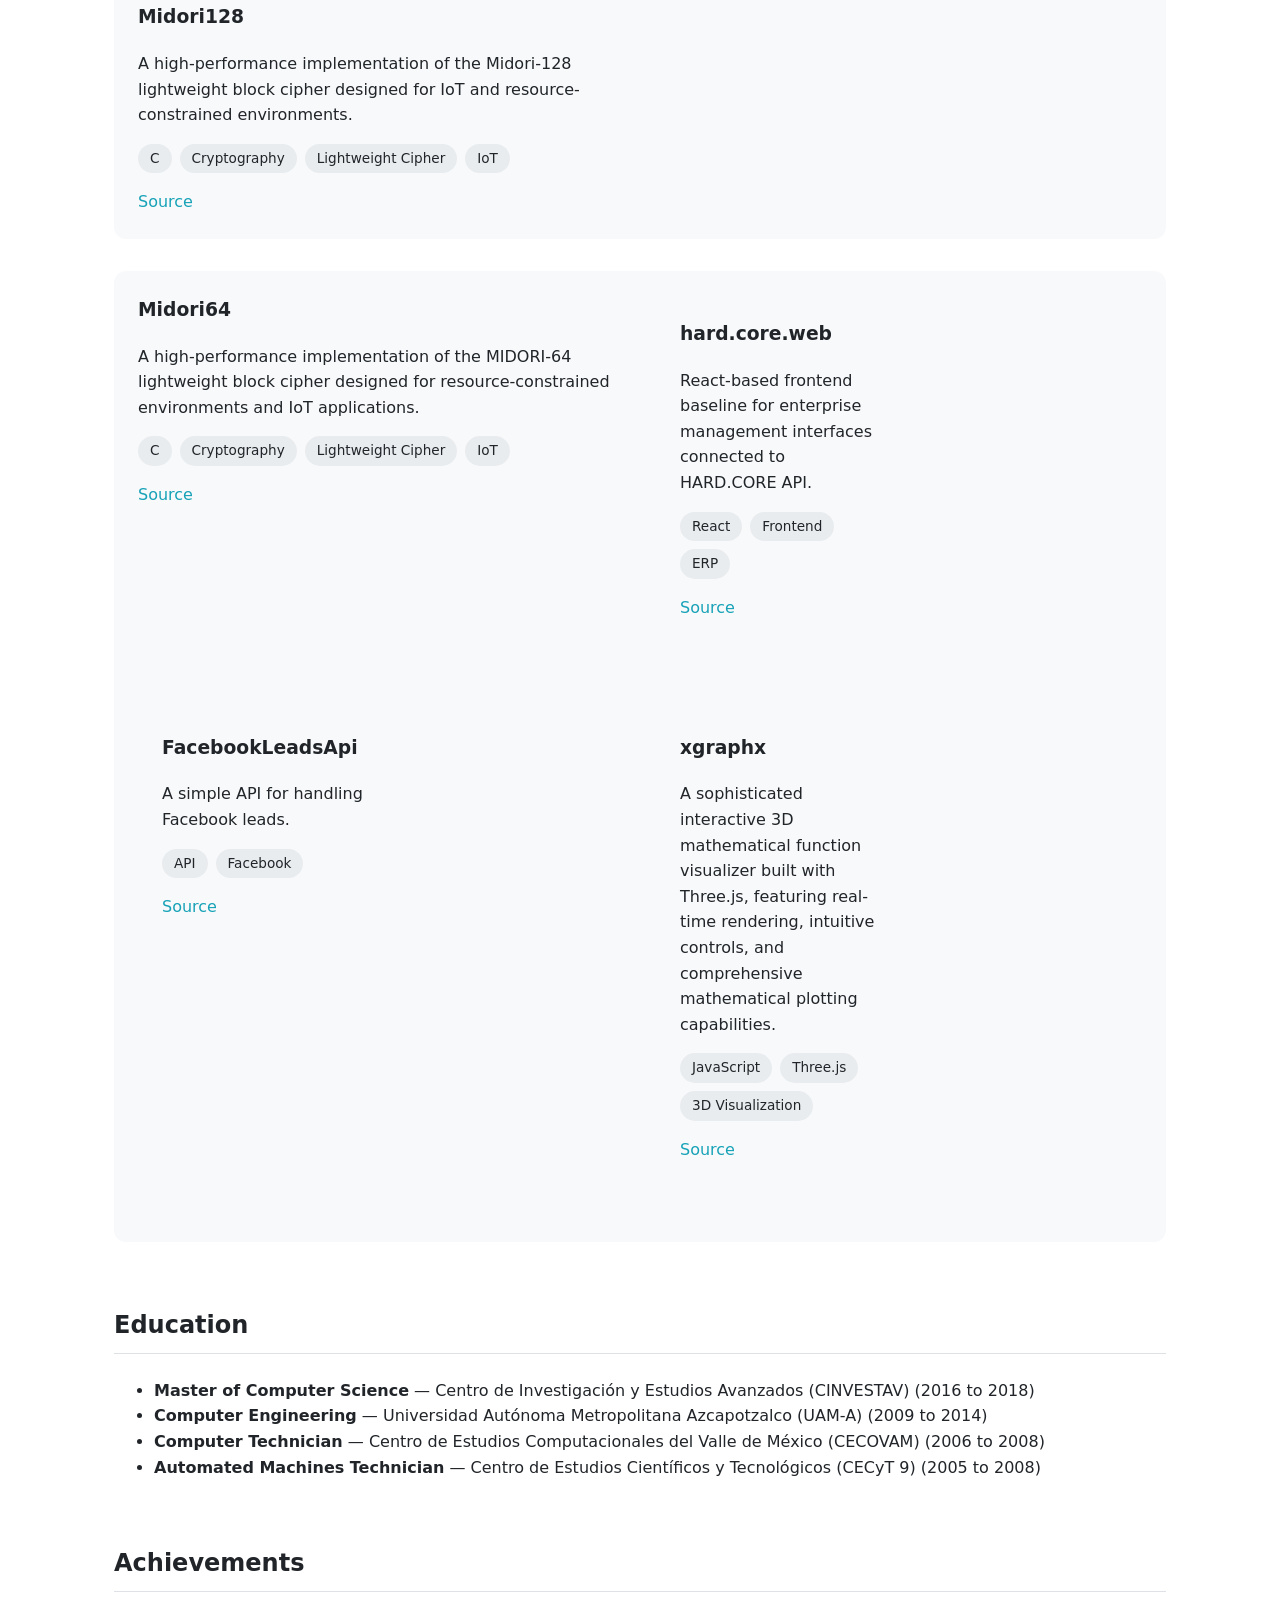
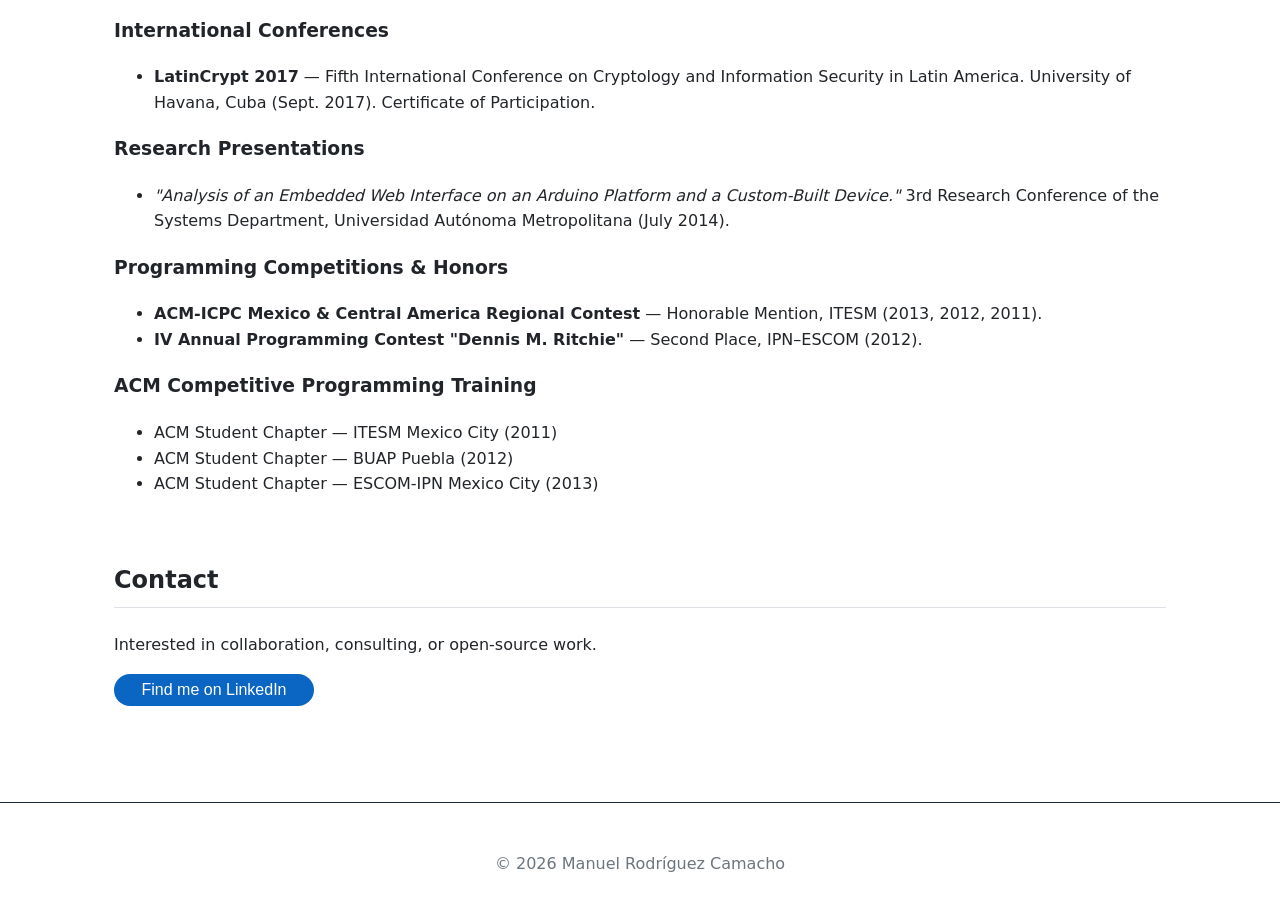
==== commit a9266209: "Projects updated" ====
--- a/index.html
+++ b/index.html
@@ -237,7 +237,7 @@
         <div class="project-info">
           <h3>hard.core</h3>
           <p>
-            Hard base source code to generate new projects.
+            Base ERP source code built on .NET with a layered architecture.
           </p>
 
           <ul class="tags">
@@ -256,9 +256,7 @@
         <div class="project-info">
           <h3>hookhub</h3>
           <p>
-            HookHub is a distributed communication platform that allows multiple services (called "Hooks") to connect to
-            a central Hub and exchange messages in real-time. It leverages ASP.NET Core's SignalR technology for
-            WebSocket and Long Polling support, providing reliable bidirectional communication between services.
+            A distributed real-time communication platform built on ASP.NET Core and SignalR, enabling bidirectional messaging between multiple connected services (hooks) through a centralized hub.
           </p>
 
           <ul class="tags">
@@ -336,6 +334,63 @@
 
           <div class="project-links">
             <a href="https://github.com/mrodriguex/Midori64" target="_blank">Source</a>
+          </div>
+        </div>
+      <!-- PROJECT CARD -->
+      <article class="project">
+        <div class="project-info">
+          <h3>hard.core.web</h3>
+          <p>
+            React-based frontend baseline for enterprise management interfaces connected to HARD.CORE API.
+          </p>
+
+          <ul class="tags">
+            <li>React</li>
+            <li>Frontend</li>
+            <li>ERP</li>
+          </ul>
+
+          <div class="project-links">
+            <a href="https://github.com/mrodriguex/hard.core.web" target="_blank">Source</a>
+          </div>
+        </div>
+      </article>
+
+      <!-- PROJECT CARD -->
+      <article class="project">
+        <div class="project-info">
+          <h3>FacebookLeadsApi</h3>
+          <p>
+            A simple API for handling Facebook leads.
+          </p>
+
+          <ul class="tags">
+            <li>API</li>
+            <li>Facebook</li>
+          </ul>
+
+          <div class="project-links">
+            <a href="https://github.com/mrodriguex/FacebookLeadsApi" target="_blank">Source</a>
+          </div>
+        </div>
+      </article>
+
+      <!-- PROJECT CARD -->
+      <article class="project">
+        <div class="project-info">
+          <h3>xgraphx</h3>
+          <p>
+            A sophisticated interactive 3D mathematical function visualizer built with Three.js, featuring real-time rendering, intuitive controls, and comprehensive mathematical plotting capabilities.
+          </p>
+
+          <ul class="tags">
+            <li>JavaScript</li>
+            <li>Three.js</li>
+            <li>3D Visualization</li>
+          </ul>
+
+          <div class="project-links">
+            <a href="https://github.com/mrodriguex/xgraphx" target="_blank">Source</a>
           </div>
         </div>
       </article>
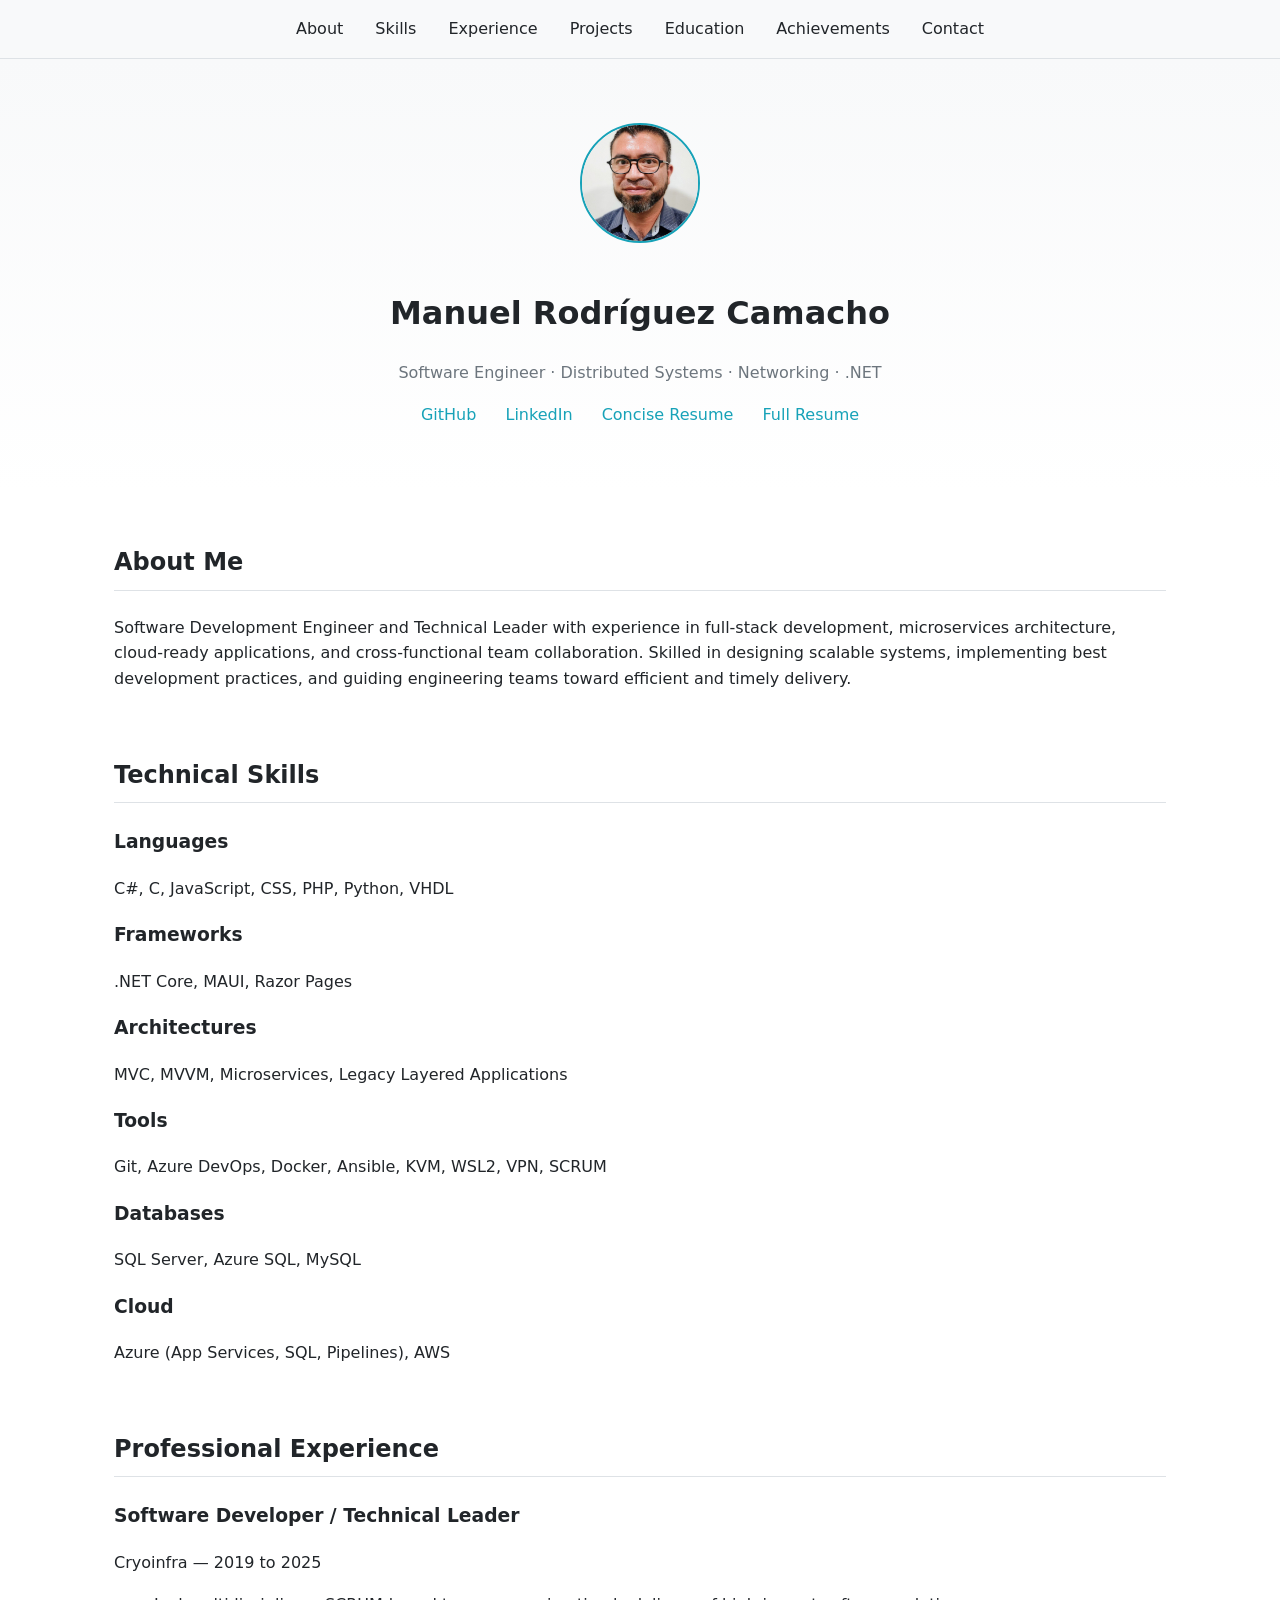
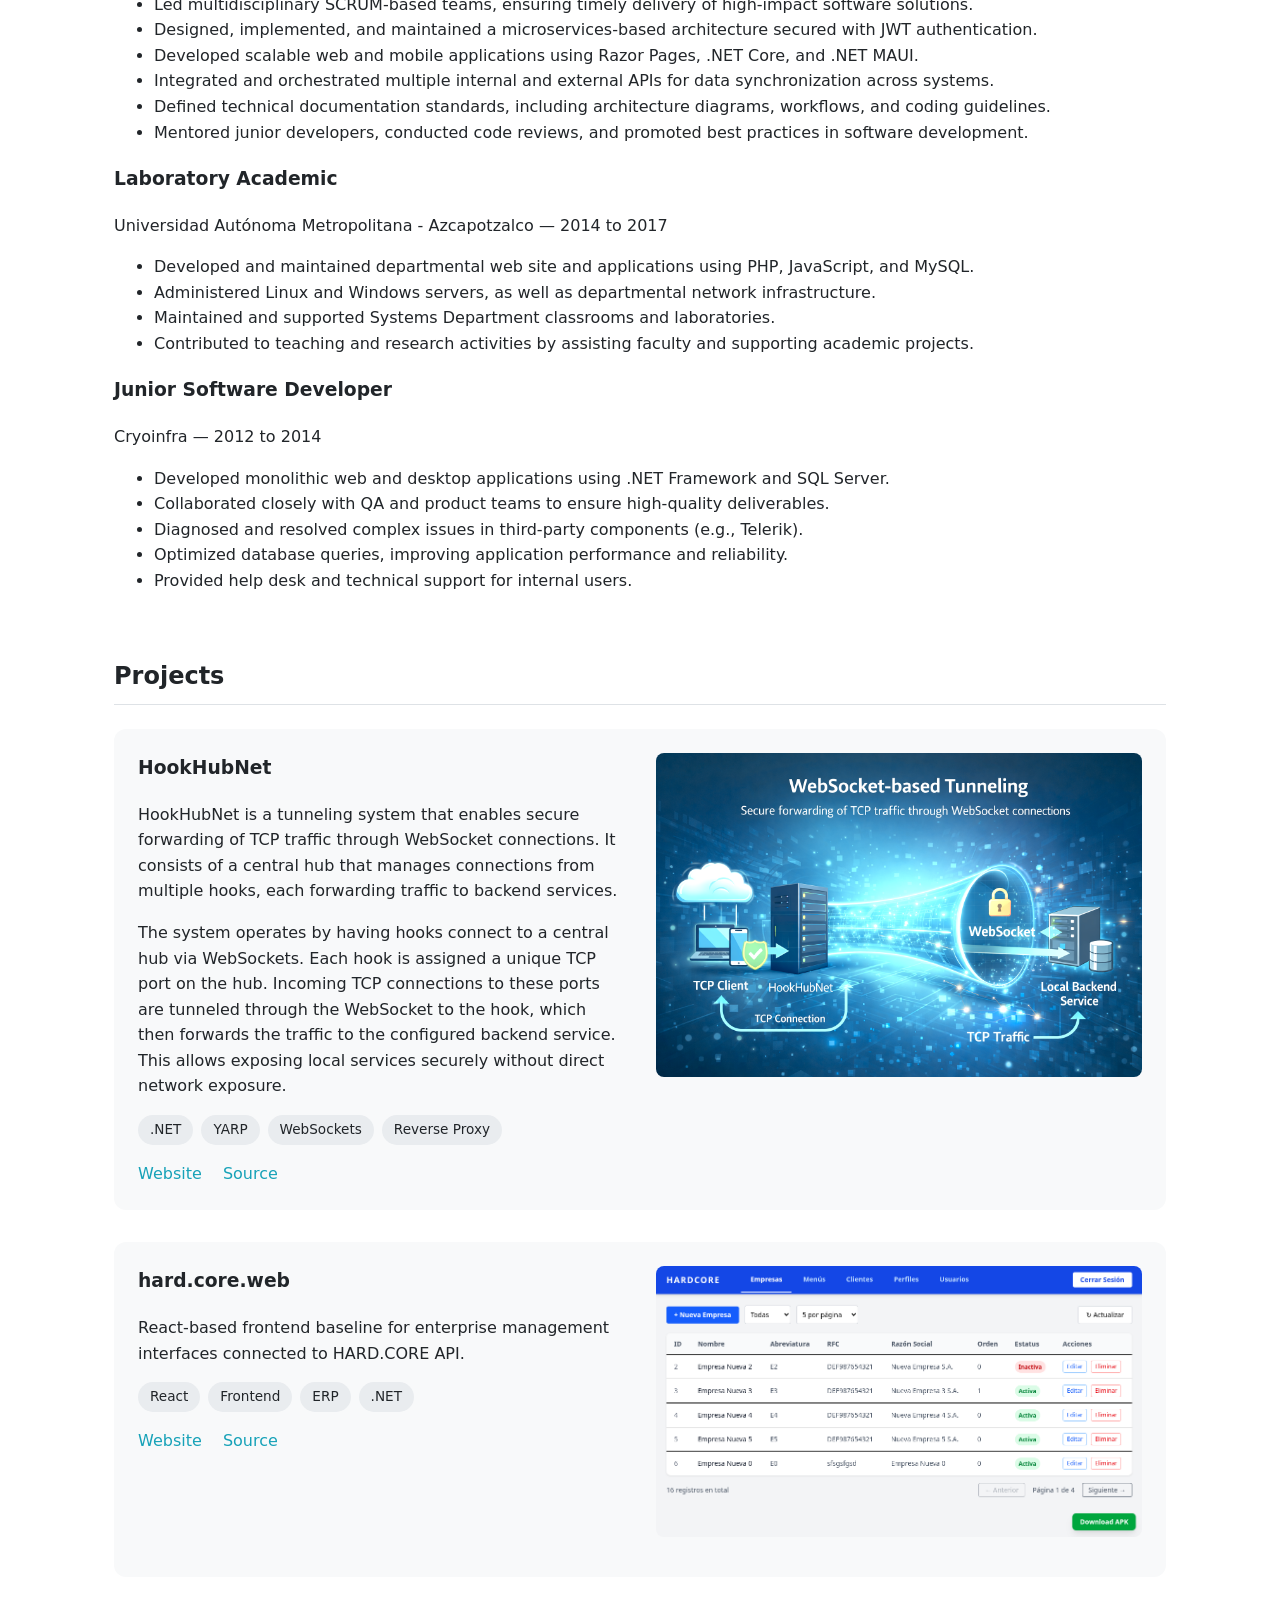
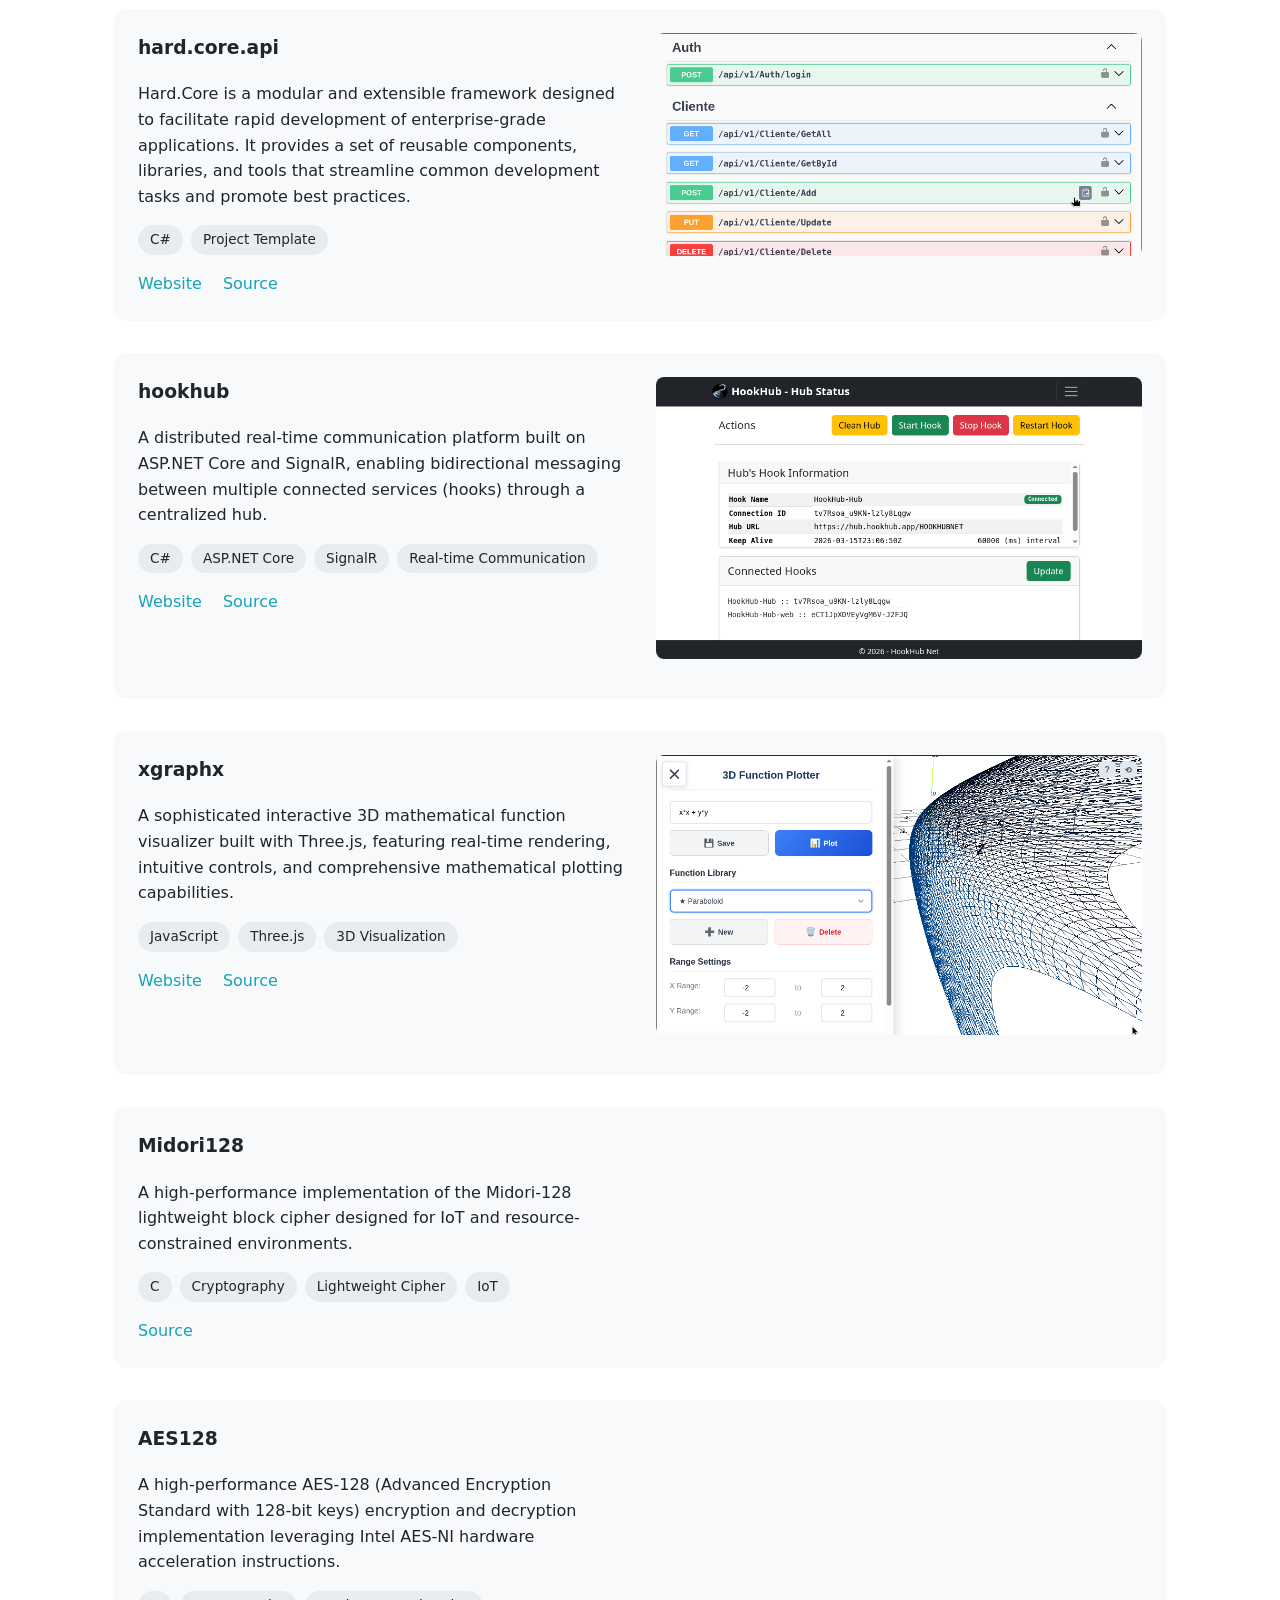
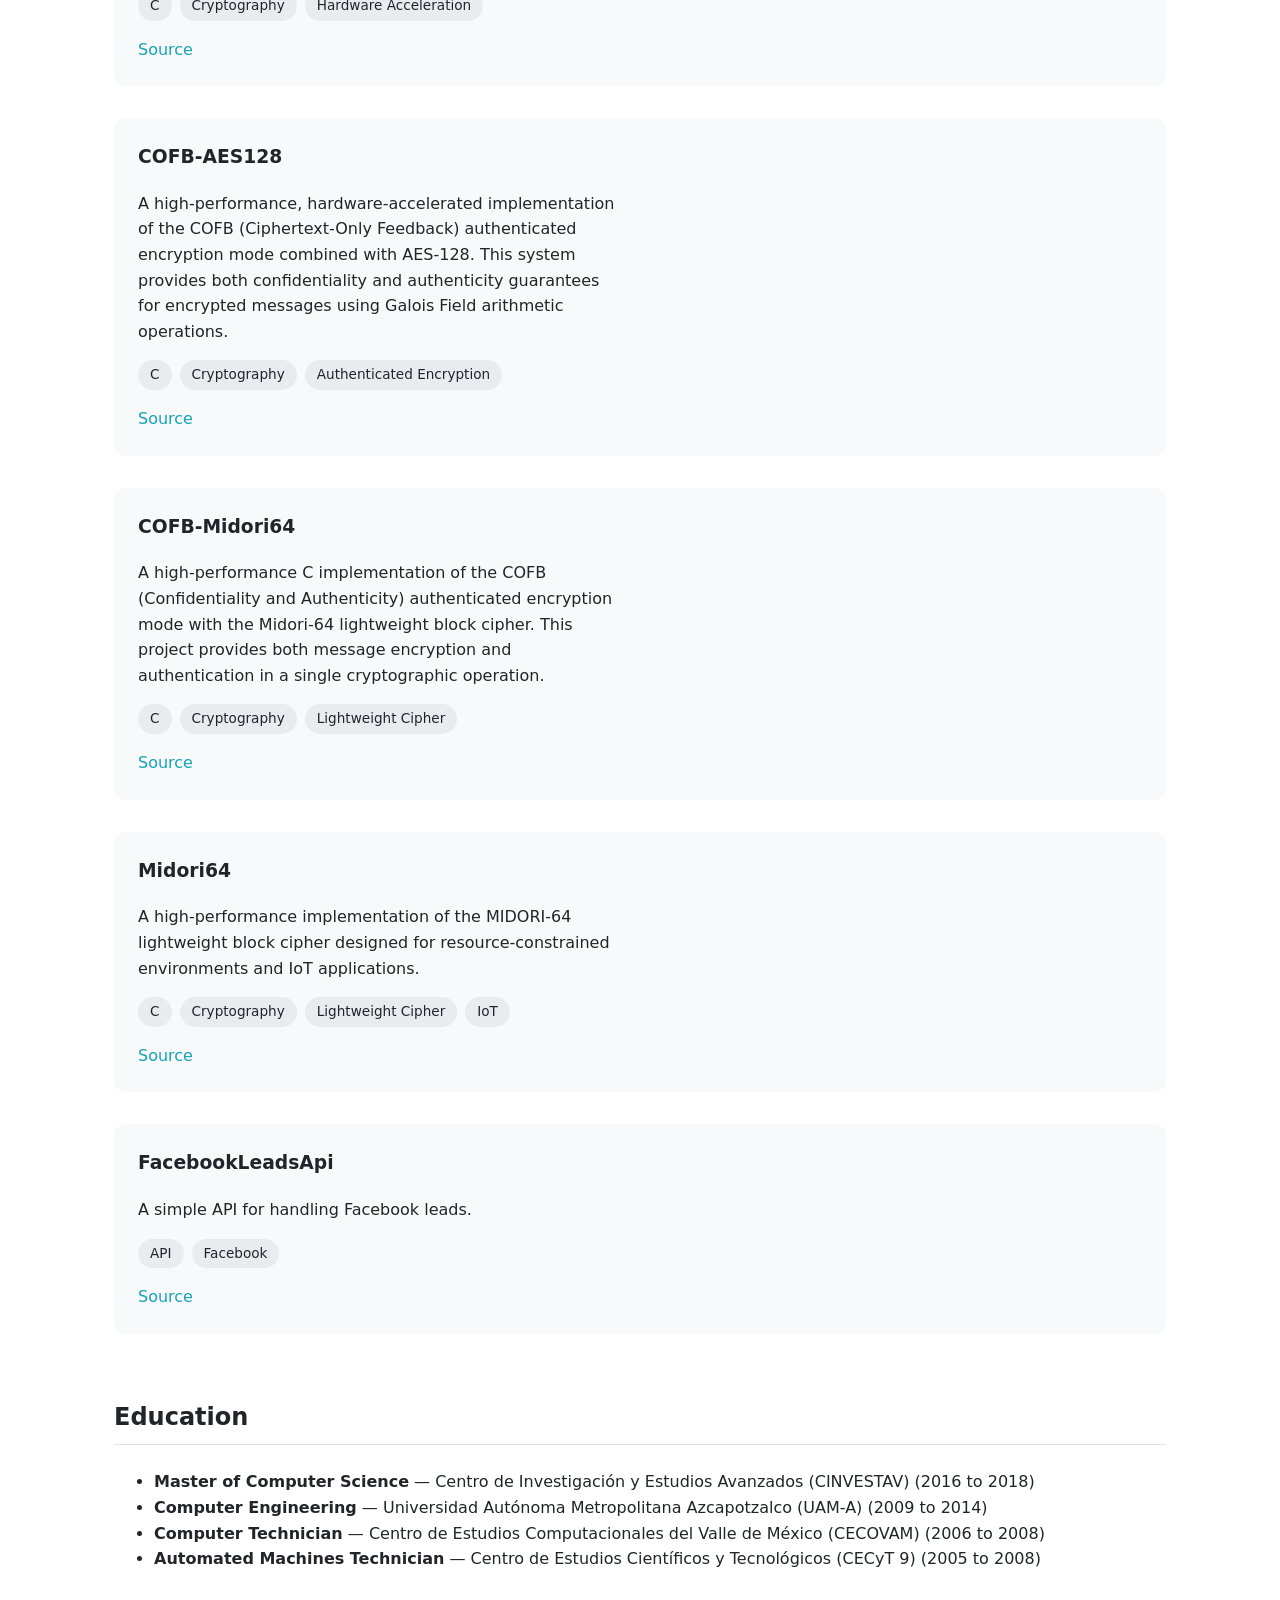
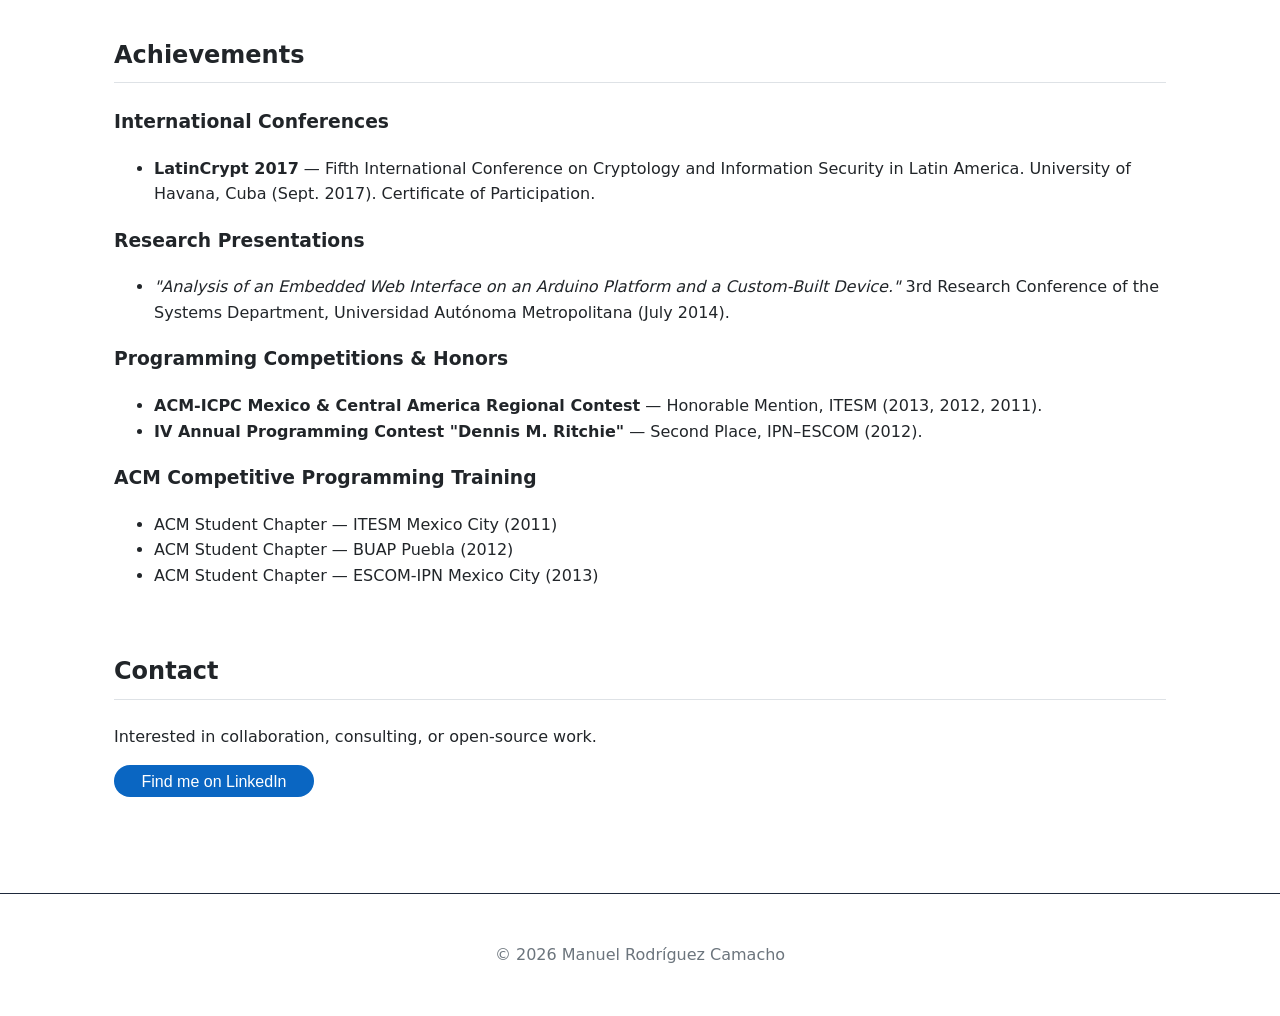
==== commit a274254f: "Projects and pictures added" ====
--- a/index.html
+++ b/index.html
@@ -163,81 +163,43 @@
         </div>
 
         <div class="project-images">
-          <img src="assets/images/projects_hookhubnet.png" alt="HookHubNet screenshot">
-        </div>
-      </article>
-
-      <!-- PROJECT CARD -->
-      <article class="project">
-        <div class="project-info">
-          <h3>AES128</h3>
-          <p>
-            A high-performance AES-128 (Advanced Encryption Standard with 128-bit keys) encryption and decryption
-            implementation leveraging Intel AES-NI hardware acceleration instructions.
-          </p>
-
-          <ul class="tags">
-            <li>C</li>
-            <li>Cryptography</li>
-            <li>Hardware Acceleration</li>
-          </ul>
-
-          <div class="project-links">
-            <a href="https://github.com/mrodriguex/AES128" target="_blank">Source</a>
-          </div>
-        </div>
-      </article>
-
-      <!-- PROJECT CARD -->
-      <article class="project">
-        <div class="project-info">
-          <h3>COFB-AES128</h3>
-          <p>
-            A high-performance, hardware-accelerated implementation of the COFB (Ciphertext-Only Feedback) authenticated
-            encryption mode combined with AES-128. This system provides both confidentiality and authenticity guarantees
-            for encrypted messages using Galois Field arithmetic operations.
-          </p>
-
-          <ul class="tags">
-            <li>C</li>
-            <li>Cryptography</li>
-            <li>Authenticated Encryption</li>
-          </ul>
-
-          <div class="project-links">
-            <a href="https://github.com/mrodriguex/COFB-AES128" target="_blank">Source</a>
-          </div>
-        </div>
-      </article>
-
-      <!-- PROJECT CARD -->
-      <article class="project">
-        <div class="project-info">
-          <h3>COFB-Midori64</h3>
-          <p>
-            A high-performance C implementation of the COFB (Confidentiality and Authenticity) authenticated encryption
-            mode with the Midori-64 lightweight block cipher. This project provides both message encryption and
-            authentication in a single cryptographic operation.
-          </p>
-
-          <ul class="tags">
-            <li>C</li>
-            <li>Cryptography</li>
-            <li>Lightweight Cipher</li>
-          </ul>
-
-          <div class="project-links">
-            <a href="https://github.com/mrodriguex/COFB-Midori64" target="_blank">Source</a>
-          </div>
-        </div>
-      </article>
-
-      <!-- PROJECT CARD -->
-      <article class="project">
-        <div class="project-info">
-          <h3>hard.core</h3>
-          <p>
-            Base ERP source code built on .NET with a layered architecture.
+          <img src="assets/images/projects_hookhubnet.png" alt="HookHubNet screenshot" data-viewer-image>
+        </div>
+      </article>
+
+      <!-- PROJECT CARD -->
+      <article class="project">
+        <div class="project-info">
+          <h3>hard.core.web</h3>
+          <p>
+            React-based frontend baseline for enterprise management interfaces connected to HARD.CORE API.
+          </p>
+
+          <ul class="tags">
+            <li>React</li>
+            <li>Frontend</li>
+            <li>ERP</li>
+            <li>.NET</li>
+          </ul>
+
+          <div class="project-links">
+            <a href="https://mrodriguex.github.io/hard.core.web" target="_blank">Website</a>
+            <a href="https://github.com/mrodriguex/hard.core.web" target="_blank">Source</a>
+          </div>
+        </div>
+
+        <div class="project-images">
+          <img src="assets/images/projects_hard_core_web.png" alt="Hard.Core.Web desktop screenshot" data-viewer-image>
+        </div>
+
+      </article>
+
+      <!-- PROJECT CARD -->
+      <article class="project">
+        <div class="project-info">
+          <h3>hard.core.api</h3>
+          <p>
+            Hard.Core is a modular and extensible framework designed to facilitate rapid development of enterprise-grade applications. It provides a set of reusable components, libraries, and tools that streamline common development tasks and promote best practices.
           </p>
 
           <ul class="tags">
@@ -246,9 +208,14 @@
           </ul>
 
           <div class="project-links">
+            <a href="https://hardcoreapi.hookhub.app/swagger/index.html" target="_blank">Website</a>
             <a href="https://github.com/mrodriguex/hard.core" target="_blank">Source</a>
           </div>
         </div>
+
+        <div class="project-images">
+          <img src="assets/images/projects_hard_core_api.png" alt="Hard.Core.API desktop screenshot" data-viewer-image>
+        </div>
       </article>
 
       <!-- PROJECT CARD -->
@@ -256,7 +223,8 @@
         <div class="project-info">
           <h3>hookhub</h3>
           <p>
-            A distributed real-time communication platform built on ASP.NET Core and SignalR, enabling bidirectional messaging between multiple connected services (hooks) through a centralized hub.
+            A distributed real-time communication platform built on ASP.NET Core and SignalR, enabling bidirectional
+            messaging between multiple connected services (hooks) through a centralized hub.
           </p>
 
           <ul class="tags">
@@ -267,31 +235,40 @@
           </ul>
 
           <div class="project-links">
+            <a href="https://hub.hookhub.app/home/index" target="_blank">Website</a>
             <a href="https://github.com/mrodriguex/hookhub" target="_blank">Source</a>
           </div>
         </div>
-      </article>
-
-      <!-- PROJECT CARD -->
-      <article class="project">
-        <div class="project-info">
-          <h3>hookhubnet</h3>
-          <p>
-            HookHubNet is a tunneling system that enables secure forwarding of TCP traffic through WebSocket
-            connections. It consists of a central hub that manages connections from multiple hooks, each forwarding
-            traffic to backend services.
-          </p>
-
-          <ul class="tags">
-            <li>C#</li>
-            <li>WebSockets</li>
-            <li>TCP Tunneling</li>
-          </ul>
-
-          <div class="project-links">
-            <a href="https://github.com/mrodriguex/hookhubnet" target="_blank">Source</a>
-          </div>
-        </div>
+
+        <div class="project-images">
+          <img src="assets/images/projects_hookhub.png" alt="HookHub desktop screenshot" data-viewer-image>
+        </div>
+      </article>
+
+      <!-- PROJECT CARD -->
+      <article class="project">
+        <div class="project-info">
+          <h3>xgraphx</h3>
+          <p>
+            A sophisticated interactive 3D mathematical function visualizer built with Three.js, featuring real-time
+            rendering, intuitive controls, and comprehensive mathematical plotting capabilities.
+          </p>
+
+          <ul class="tags">
+            <li>JavaScript</li>
+            <li>Three.js</li>
+            <li>3D Visualization</li>
+          </ul>
+
+          <div class="project-links">
+            <a href="https://mrodriguex.github.io/xgraphx" target="_blank">Website</a>
+            <a href="https://github.com/mrodriguex/xgraphx" target="_blank">Source</a>
+          </div>
+        </div>
+
+        <div class="project-images">
+          <img src="assets/images/projects_xgraphx.png" alt="XGraphX desktop screenshot" data-viewer-image>
+        </div>        
       </article>
 
       <!-- PROJECT CARD -->
@@ -319,6 +296,71 @@
       <!-- PROJECT CARD -->
       <article class="project">
         <div class="project-info">
+          <h3>AES128</h3>
+          <p>
+            A high-performance AES-128 (Advanced Encryption Standard with 128-bit keys) encryption and decryption
+            implementation leveraging Intel AES-NI hardware acceleration instructions.
+          </p>
+
+          <ul class="tags">
+            <li>C</li>
+            <li>Cryptography</li>
+            <li>Hardware Acceleration</li>
+          </ul>
+
+          <div class="project-links">
+            <a href="https://github.com/mrodriguex/AES128" target="_blank">Source</a>
+          </div>
+        </div>
+      </article>
+
+      <!-- PROJECT CARD -->
+      <article class="project">
+        <div class="project-info">
+          <h3>COFB-AES128</h3>
+          <p>
+            A high-performance, hardware-accelerated implementation of the COFB (Ciphertext-Only Feedback) authenticated
+            encryption mode combined with AES-128. This system provides both confidentiality and authenticity guarantees
+            for encrypted messages using Galois Field arithmetic operations.
+          </p>
+
+          <ul class="tags">
+            <li>C</li>
+            <li>Cryptography</li>
+            <li>Authenticated Encryption</li>
+          </ul>
+
+          <div class="project-links">
+            <a href="https://github.com/mrodriguex/COFB-AES128" target="_blank">Source</a>
+          </div>
+        </div>
+      </article>
+
+      <!-- PROJECT CARD -->
+      <article class="project">
+        <div class="project-info">
+          <h3>COFB-Midori64</h3>
+          <p>
+            A high-performance C implementation of the COFB (Confidentiality and Authenticity) authenticated encryption
+            mode with the Midori-64 lightweight block cipher. This project provides both message encryption and
+            authentication in a single cryptographic operation.
+          </p>
+
+          <ul class="tags">
+            <li>C</li>
+            <li>Cryptography</li>
+            <li>Lightweight Cipher</li>
+          </ul>
+
+          <div class="project-links">
+            <a href="https://github.com/mrodriguex/COFB-Midori64" target="_blank">Source</a>
+          </div>
+        </div>
+      </article>
+
+      <!-- PROJECT CARD -->
+      <article class="project">
+        <div class="project-info">
           <h3>Midori64</h3>
           <p>
             A high-performance implementation of the MIDORI-64 lightweight block cipher designed for
@@ -336,24 +378,7 @@
             <a href="https://github.com/mrodriguex/Midori64" target="_blank">Source</a>
           </div>
         </div>
-      <!-- PROJECT CARD -->
-      <article class="project">
-        <div class="project-info">
-          <h3>hard.core.web</h3>
-          <p>
-            React-based frontend baseline for enterprise management interfaces connected to HARD.CORE API.
-          </p>
-
-          <ul class="tags">
-            <li>React</li>
-            <li>Frontend</li>
-            <li>ERP</li>
-          </ul>
-
-          <div class="project-links">
-            <a href="https://github.com/mrodriguex/hard.core.web" target="_blank">Source</a>
-          </div>
-        </div>
+
       </article>
 
       <!-- PROJECT CARD -->
@@ -373,26 +398,7 @@
             <a href="https://github.com/mrodriguex/FacebookLeadsApi" target="_blank">Source</a>
           </div>
         </div>
-      </article>
-
-      <!-- PROJECT CARD -->
-      <article class="project">
-        <div class="project-info">
-          <h3>xgraphx</h3>
-          <p>
-            A sophisticated interactive 3D mathematical function visualizer built with Three.js, featuring real-time rendering, intuitive controls, and comprehensive mathematical plotting capabilities.
-          </p>
-
-          <ul class="tags">
-            <li>JavaScript</li>
-            <li>Three.js</li>
-            <li>3D Visualization</li>
-          </ul>
-
-          <div class="project-links">
-            <a href="https://github.com/mrodriguex/xgraphx" target="_blank">Source</a>
-          </div>
-        </div>
+        <div class="project-images"></div>
       </article>
 
     </section>
@@ -479,6 +485,17 @@
 
   <script src="assets/js/main.js"></script>
 
+  <div class="image-viewer" id="image-viewer" aria-hidden="true">
+    <div class="image-viewer-overlay" data-viewer-close></div>
+    <div class="image-viewer-content" role="dialog" aria-modal="true" aria-label="Project image viewer">
+      <button class="image-viewer-close" id="viewer-close" aria-label="Close image viewer">&times;</button>
+      <button class="image-viewer-nav image-viewer-prev" id="viewer-prev" aria-label="Previous image">&#10094;</button>
+      <img id="viewer-image" src="" alt="Project screenshot preview">
+      <button class="image-viewer-nav image-viewer-next" id="viewer-next" aria-label="Next image">&#10095;</button>
+      <p class="image-viewer-caption" id="viewer-caption"></p>
+    </div>
+  </div>
+
   <button id="back-to-top" title="Back to Top"
     style="position: fixed; bottom: 20px; right: 20px; display: none; background: #17a2b8; color: white; border: none; border-radius: 50%; width: 50px; height: 50px; font-size: 20px; cursor: pointer; box-shadow: 0 4px 8px rgba(0,0,0,0.3); z-index: 1000;">↑</button>
 
--- a/assets/css/style.css
+++ b/assets/css/style.css
@@ -196,6 +196,107 @@
   width: 100%;
   border-radius: 8px;
   margin-bottom: 0.5rem;
+  cursor: zoom-in;
+  transition: transform 0.25s ease, box-shadow 0.25s ease;
+}
+
+.project-images img:hover {
+  transform: translateY(-2px);
+  box-shadow: 0 8px 18px rgba(0, 0, 0, 0.16);
+}
+
+.project-images img:focus {
+  outline: 2px solid var(--accent);
+  outline-offset: 3px;
+}
+
+.image-viewer {
+  display: none;
+  position: fixed;
+  inset: 0;
+  z-index: 2000;
+}
+
+.image-viewer.is-open {
+  display: block;
+}
+
+.image-viewer-overlay {
+  position: absolute;
+  inset: 0;
+  background: rgba(10, 25, 41, 0.84);
+}
+
+.image-viewer-content {
+  position: relative;
+  z-index: 1;
+  margin: 4vh auto;
+  width: min(92vw, 1100px);
+  background: #0f172a;
+  border-radius: 14px;
+  padding: 3rem 3.5rem 2rem;
+  box-shadow: 0 24px 60px rgba(0, 0, 0, 0.35);
+}
+
+#viewer-image {
+  display: block;
+  width: 100%;
+  max-height: 72vh;
+  object-fit: contain;
+  border-radius: 10px;
+}
+
+.image-viewer-caption {
+  color: #f1f5f9;
+  margin: 1rem 0 0;
+  text-align: center;
+}
+
+.image-viewer-close,
+.image-viewer-nav {
+  position: absolute;
+  border: none;
+  color: #ffffff;
+  background: rgba(15, 23, 42, 0.7);
+  cursor: pointer;
+}
+
+.image-viewer-close {
+  top: 0.8rem;
+  right: 0.8rem;
+  width: 2rem;
+  height: 2rem;
+  border-radius: 50%;
+  font-size: 1.5rem;
+  line-height: 1;
+}
+
+.image-viewer-nav {
+  top: 50%;
+  transform: translateY(-50%);
+  width: 2.5rem;
+  height: 2.5rem;
+  border-radius: 50%;
+  font-size: 1.5rem;
+}
+
+.image-viewer-prev {
+  left: 0.8rem;
+}
+
+.image-viewer-next {
+  right: 0.8rem;
+}
+
+.image-viewer-close:hover,
+.image-viewer-nav:hover {
+  background: rgba(23, 162, 184, 0.9);
+}
+
+.image-viewer-close:focus,
+.image-viewer-nav:focus {
+  outline: 2px solid #ffffff;
+  outline-offset: 2px;
 }
 
 footer {
@@ -265,4 +366,16 @@
     padding: 1rem;
     gap: 1rem;
   }
-}
+
+  .image-viewer-content {
+    margin: 6vh auto;
+    width: 94vw;
+    padding: 2.8rem 2.6rem 1.5rem;
+  }
+
+  .image-viewer-nav {
+    width: 2.2rem;
+    height: 2.2rem;
+    font-size: 1.2rem;
+  }
+}
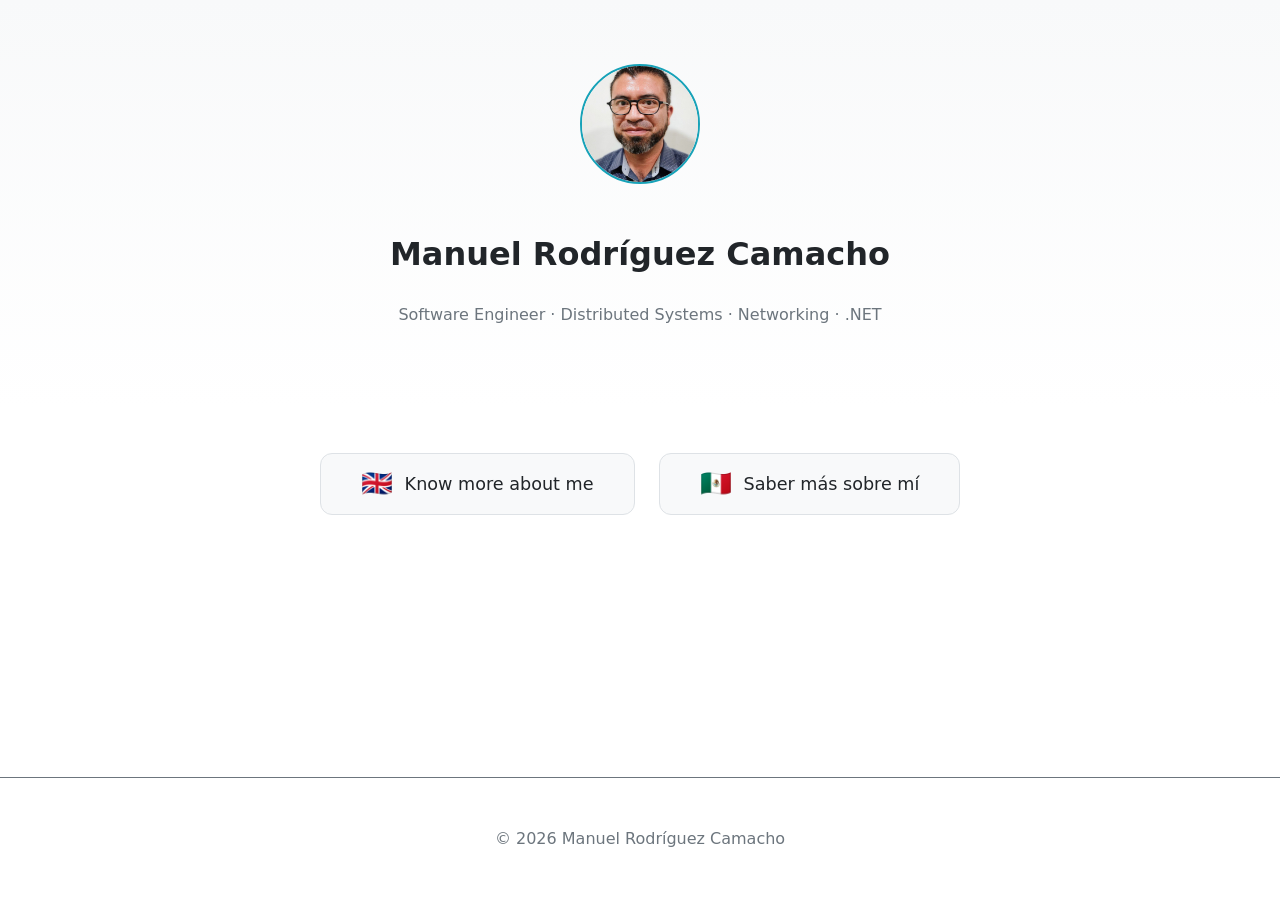
==== commit 371c2ee9: "multilingual (en/es) implemented" ====
--- a/index.html
+++ b/index.html
@@ -6,30 +6,11 @@
   <meta name="viewport" content="width=device-width, initial-scale=1.0" />
   <title>Manuel Rodríguez Camacho</title>
   <link rel="icon" type="image/png" href="assets/images/favicon.png" />
-
   <link rel="stylesheet" href="assets/css/style.css" />
+  <link rel="stylesheet" href="assets/css/main.css" />
 </head>
 
 <body>
-
-  <nav class="navbar">
-    <div class="nav-container">
-      <button class="hamburger" id="hamburger">
-        <span class="bar"></span>
-        <span class="bar"></span>
-        <span class="bar"></span>
-      </button>
-      <div class="nav-menu" id="nav-menu">
-        <a href="#about" class="nav-link">About</a>
-        <a href="#skills" class="nav-link">Skills</a>
-        <a href="#experience" class="nav-link">Experience</a>
-        <a href="#projects" class="nav-link">Projects</a>
-        <a href="#education" class="nav-link">Education</a>
-        <a href="#achievements" class="nav-link">Achievements</a>
-        <a href="#contact" class="nav-link">Contact</a>
-      </div>
-    </div>
-  </nav>
 
   <header class="hero">
     <div class="hero-content">
@@ -38,466 +19,26 @@
       <p class="subtitle">
         Software Engineer · Distributed Systems · Networking · .NET
       </p>
-
-      <div class="hero-links">
-        <a href="https://github.com/mrodriguex" target="_blank">GitHub</a>
-        <a href="https://www.linkedin.com/in/manuel-rodriguez-camacho/" target="_blank">LinkedIn</a>
-        <a href="resume/concise/resume.pdf" target="_blank">Concise Resume</a>
-        <a href="resume/inextenso/resume.pdf" target="_blank">Full Resume</a>
-      </div>
     </div>
   </header>
 
   <main>
-
-    <section class="section" id="about">
-      <h2>About Me</h2>
-      <p>
-        Software Development Engineer and Technical Leader with experience in full-stack development, microservices
-        architecture, cloud-ready applications, and cross-functional team collaboration. Skilled in designing scalable
-        systems, implementing best development practices, and guiding engineering teams toward efficient and timely
-        delivery.
-      </p>
-    </section>
-
-    <section class="section" id="skills">
-      <h2>Technical Skills</h2>
-      <div class="skills-grid">
-        <div class="skill-category">
-          <h3>Languages</h3>
-          <p>C#, C, JavaScript, CSS, PHP, Python, VHDL</p>
-        </div>
-        <div class="skill-category">
-          <h3>Frameworks</h3>
-          <p>.NET Core, MAUI, Razor Pages</p>
-        </div>
-        <div class="skill-category">
-          <h3>Architectures</h3>
-          <p>MVC, MVVM, Microservices, Legacy Layered Applications</p>
-        </div>
-        <div class="skill-category">
-          <h3>Tools</h3>
-          <p>Git, Azure DevOps, Docker, Ansible, KVM, WSL2, VPN, SCRUM</p>
-        </div>
-        <div class="skill-category">
-          <h3>Databases</h3>
-          <p>SQL Server, Azure SQL, MySQL</p>
-        </div>
-        <div class="skill-category">
-          <h3>Cloud</h3>
-          <p>Azure (App Services, SQL, Pipelines), AWS</p>
-        </div>
+    <div class="lang-selector">
+      <div class="lang-buttons">
+        <a href="en/"><span class="flag">🇬🇧</span> Know more about me</a>
+        <a href="es/"><span class="flag">🇲🇽</span> Saber más sobre mí</a>
       </div>
-    </section>
-
-    <section class="section" id="experience">
-      <h2>Professional Experience</h2>
-      <div class="experience-item">
-        <h3>Software Developer / Technical Leader</h3>
-        <p class="experience-company">Cryoinfra — 2019 to 2025</p>
-        <ul>
-          <li>Led multidisciplinary SCRUM-based teams, ensuring timely delivery of high-impact software solutions.</li>
-          <li>Designed, implemented, and maintained a microservices-based architecture secured with JWT authentication.
-          </li>
-          <li>Developed scalable web and mobile applications using Razor Pages, .NET Core, and .NET MAUI.</li>
-          <li>Integrated and orchestrated multiple internal and external APIs for data synchronization across systems.
-          </li>
-          <li>Defined technical documentation standards, including architecture diagrams, workflows, and coding
-            guidelines.</li>
-          <li>Mentored junior developers, conducted code reviews, and promoted best practices in software development.
-          </li>
-        </ul>
-      </div>
-      <div class="experience-item">
-        <h3>Laboratory Academic</h3>
-        <p class="experience-company">Universidad Autónoma Metropolitana - Azcapotzalco — 2014 to 2017</p>
-        <ul>
-          <li>Developed and maintained departmental web site and applications using PHP, JavaScript, and MySQL.</li>
-          <li>Administered Linux and Windows servers, as well as departmental network infrastructure.</li>
-          <li>Maintained and supported Systems Department classrooms and laboratories.</li>
-          <li>Contributed to teaching and research activities by assisting faculty and supporting academic projects.
-          </li>
-        </ul>
-      </div>
-      <div class="experience-item">
-        <h3>Junior Software Developer</h3>
-        <p class="experience-company">Cryoinfra — 2012 to 2014</p>
-        <ul>
-          <li>Developed monolithic web and desktop applications using .NET Framework and SQL Server.</li>
-          <li>Collaborated closely with QA and product teams to ensure high-quality deliverables.</li>
-          <li>Diagnosed and resolved complex issues in third-party components (e.g., Telerik).</li>
-          <li>Optimized database queries, improving application performance and reliability.</li>
-          <li>Provided help desk and technical support for internal users.</li>
-        </ul>
-      </div>
-    </section>
-
-    <section class="section" id="projects">
-      <h2>Projects</h2>
-
-      <!-- PROJECT CARD -->
-      <article class="project">
-        <div class="project-info">
-          <h3>HookHubNet</h3>
-          <p>
-            HookHubNet is a tunneling system that enables secure forwarding of TCP traffic through WebSocket
-            connections. It consists of a central hub that manages connections from multiple hooks, each forwarding
-            traffic to backend services.
-          </p>
-          <p>The system operates by having hooks connect to a central hub via WebSockets. Each hook is assigned a unique
-            TCP port on the hub. Incoming TCP connections to these ports are tunneled through the WebSocket to the hook,
-            which then forwards the traffic to the configured backend service. This allows exposing local services
-            securely without direct network exposure.</p>
-
-          <ul class="tags">
-            <li>.NET</li>
-            <li>YARP</li>
-            <li>WebSockets</li>
-            <li>Reverse Proxy</li>
-          </ul>
-
-          <div class="project-links">
-            <a href="https://mrodriguex.github.io/hookhubnet" target="_blank">Website</a>
-            <a href="https://github.com/mrodriguex/hookhubnet" target="_blank">Source</a>
-          </div>
-        </div>
-
-        <div class="project-images">
-          <img src="assets/images/projects_hookhubnet.png" alt="HookHubNet screenshot" data-viewer-image>
-        </div>
-      </article>
-
-      <!-- PROJECT CARD -->
-      <article class="project">
-        <div class="project-info">
-          <h3>hard.core.web</h3>
-          <p>
-            React-based frontend baseline for enterprise management interfaces connected to HARD.CORE API.
-          </p>
-
-          <ul class="tags">
-            <li>React</li>
-            <li>Frontend</li>
-            <li>ERP</li>
-            <li>.NET</li>
-          </ul>
-
-          <div class="project-links">
-            <a href="https://mrodriguex.github.io/hard.core.web" target="_blank">Website</a>
-            <a href="https://github.com/mrodriguex/hard.core.web" target="_blank">Source</a>
-          </div>
-        </div>
-
-        <div class="project-images">
-          <img src="assets/images/projects_hard_core_web.png" alt="Hard.Core.Web desktop screenshot" data-viewer-image>
-        </div>
-
-      </article>
-
-      <!-- PROJECT CARD -->
-      <article class="project">
-        <div class="project-info">
-          <h3>hard.core.api</h3>
-          <p>
-            Hard.Core is a modular and extensible framework designed to facilitate rapid development of enterprise-grade applications. It provides a set of reusable components, libraries, and tools that streamline common development tasks and promote best practices.
-          </p>
-
-          <ul class="tags">
-            <li>C#</li>
-            <li>Project Template</li>
-          </ul>
-
-          <div class="project-links">
-            <a href="https://hardcoreapi.hookhub.app/swagger/index.html" target="_blank">Website</a>
-            <a href="https://github.com/mrodriguex/hard.core" target="_blank">Source</a>
-          </div>
-        </div>
-
-        <div class="project-images">
-          <img src="assets/images/projects_hard_core_api.png" alt="Hard.Core.API desktop screenshot" data-viewer-image>
-        </div>
-      </article>
-
-      <!-- PROJECT CARD -->
-      <article class="project">
-        <div class="project-info">
-          <h3>hookhub</h3>
-          <p>
-            A distributed real-time communication platform built on ASP.NET Core and SignalR, enabling bidirectional
-            messaging between multiple connected services (hooks) through a centralized hub.
-          </p>
-
-          <ul class="tags">
-            <li>C#</li>
-            <li>ASP.NET Core</li>
-            <li>SignalR</li>
-            <li>Real-time Communication</li>
-          </ul>
-
-          <div class="project-links">
-            <a href="https://hub.hookhub.app/home/index" target="_blank">Website</a>
-            <a href="https://github.com/mrodriguex/hookhub" target="_blank">Source</a>
-          </div>
-        </div>
-
-        <div class="project-images">
-          <img src="assets/images/projects_hookhub.png" alt="HookHub desktop screenshot" data-viewer-image>
-        </div>
-      </article>
-
-      <!-- PROJECT CARD -->
-      <article class="project">
-        <div class="project-info">
-          <h3>xgraphx</h3>
-          <p>
-            A sophisticated interactive 3D mathematical function visualizer built with Three.js, featuring real-time
-            rendering, intuitive controls, and comprehensive mathematical plotting capabilities.
-          </p>
-
-          <ul class="tags">
-            <li>JavaScript</li>
-            <li>Three.js</li>
-            <li>3D Visualization</li>
-          </ul>
-
-          <div class="project-links">
-            <a href="https://mrodriguex.github.io/xgraphx" target="_blank">Website</a>
-            <a href="https://github.com/mrodriguex/xgraphx" target="_blank">Source</a>
-          </div>
-        </div>
-
-        <div class="project-images">
-          <img src="assets/images/projects_xgraphx.png" alt="XGraphX desktop screenshot" data-viewer-image>
-        </div>        
-      </article>
-
-      <!-- PROJECT CARD -->
-      <article class="project">
-        <div class="project-info">
-          <h3>Midori128</h3>
-          <p>
-            A high-performance implementation of the Midori-128 lightweight block cipher designed for IoT and
-            resource-constrained environments.
-          </p>
-
-          <ul class="tags">
-            <li>C</li>
-            <li>Cryptography</li>
-            <li>Lightweight Cipher</li>
-            <li>IoT</li>
-          </ul>
-
-          <div class="project-links">
-            <a href="https://github.com/mrodriguex/Midori128" target="_blank">Source</a>
-          </div>
-        </div>
-      </article>
-
-      <!-- PROJECT CARD -->
-      <article class="project">
-        <div class="project-info">
-          <h3>AES128</h3>
-          <p>
-            A high-performance AES-128 (Advanced Encryption Standard with 128-bit keys) encryption and decryption
-            implementation leveraging Intel AES-NI hardware acceleration instructions.
-          </p>
-
-          <ul class="tags">
-            <li>C</li>
-            <li>Cryptography</li>
-            <li>Hardware Acceleration</li>
-          </ul>
-
-          <div class="project-links">
-            <a href="https://github.com/mrodriguex/AES128" target="_blank">Source</a>
-          </div>
-        </div>
-      </article>
-
-      <!-- PROJECT CARD -->
-      <article class="project">
-        <div class="project-info">
-          <h3>COFB-AES128</h3>
-          <p>
-            A high-performance, hardware-accelerated implementation of the COFB (Ciphertext-Only Feedback) authenticated
-            encryption mode combined with AES-128. This system provides both confidentiality and authenticity guarantees
-            for encrypted messages using Galois Field arithmetic operations.
-          </p>
-
-          <ul class="tags">
-            <li>C</li>
-            <li>Cryptography</li>
-            <li>Authenticated Encryption</li>
-          </ul>
-
-          <div class="project-links">
-            <a href="https://github.com/mrodriguex/COFB-AES128" target="_blank">Source</a>
-          </div>
-        </div>
-      </article>
-
-      <!-- PROJECT CARD -->
-      <article class="project">
-        <div class="project-info">
-          <h3>COFB-Midori64</h3>
-          <p>
-            A high-performance C implementation of the COFB (Confidentiality and Authenticity) authenticated encryption
-            mode with the Midori-64 lightweight block cipher. This project provides both message encryption and
-            authentication in a single cryptographic operation.
-          </p>
-
-          <ul class="tags">
-            <li>C</li>
-            <li>Cryptography</li>
-            <li>Lightweight Cipher</li>
-          </ul>
-
-          <div class="project-links">
-            <a href="https://github.com/mrodriguex/COFB-Midori64" target="_blank">Source</a>
-          </div>
-        </div>
-      </article>
-
-      <!-- PROJECT CARD -->
-      <article class="project">
-        <div class="project-info">
-          <h3>Midori64</h3>
-          <p>
-            A high-performance implementation of the MIDORI-64 lightweight block cipher designed for
-            resource-constrained environments and IoT applications.
-          </p>
-
-          <ul class="tags">
-            <li>C</li>
-            <li>Cryptography</li>
-            <li>Lightweight Cipher</li>
-            <li>IoT</li>
-          </ul>
-
-          <div class="project-links">
-            <a href="https://github.com/mrodriguex/Midori64" target="_blank">Source</a>
-          </div>
-        </div>
-
-      </article>
-
-      <!-- PROJECT CARD -->
-      <article class="project">
-        <div class="project-info">
-          <h3>FacebookLeadsApi</h3>
-          <p>
-            A simple API for handling Facebook leads.
-          </p>
-
-          <ul class="tags">
-            <li>API</li>
-            <li>Facebook</li>
-          </ul>
-
-          <div class="project-links">
-            <a href="https://github.com/mrodriguex/FacebookLeadsApi" target="_blank">Source</a>
-          </div>
-        </div>
-        <div class="project-images"></div>
-      </article>
-
-    </section>
-
-    <section class="section" id="education">
-      <h2>Education</h2>
-      <ul class="education-list">
-        <li><strong>Master of Computer Science</strong> — Centro de Investigación y Estudios Avanzados (CINVESTAV) (2016
-          to 2018)</li>
-        <li><strong>Computer Engineering</strong> — Universidad Autónoma Metropolitana Azcapotzalco (UAM-A) (2009 to
-          2014)</li>
-        <li><strong>Computer Technician</strong> — Centro de Estudios Computacionales del Valle de México (CECOVAM)
-          (2006 to 2008)</li>
-        <li><strong>Automated Machines Technician</strong> — Centro de Estudios Científicos y Tecnológicos (CECyT 9)
-          (2005 to 2008)</li>
-      </ul>
-    </section>
-
-    <section class="section" id="achievements">
-      <h2>Achievements</h2>
-      <div class="achievements-list">
-        <h3>International Conferences</h3>
-        <ul>
-          <li><strong>LatinCrypt 2017</strong> — Fifth International Conference on Cryptology and Information Security
-            in Latin America. University of Havana, Cuba (Sept. 2017). Certificate of Participation.</li>
-        </ul>
-
-        <h3>Research Presentations</h3>
-        <ul>
-          <li><em>"Analysis of an Embedded Web Interface on an Arduino Platform and a Custom-Built Device."</em> 3rd
-            Research Conference of the Systems Department, Universidad Autónoma Metropolitana (July 2014).</li>
-        </ul>
-
-        <h3>Programming Competitions & Honors</h3>
-        <ul>
-          <li><strong>ACM-ICPC Mexico & Central America Regional Contest</strong> — Honorable Mention, ITESM (2013,
-            2012, 2011).</li>
-          <li><strong>IV Annual Programming Contest "Dennis M. Ritchie"</strong> — Second Place, IPN–ESCOM (2012).</li>
-        </ul>
-
-        <h3>ACM Competitive Programming Training</h3>
-        <ul>
-          <li>ACM Student Chapter — ITESM Mexico City (2011)</li>
-          <li>ACM Student Chapter — BUAP Puebla (2012)</li>
-          <li>ACM Student Chapter — ESCOM-IPN Mexico City (2013)</li>
-        </ul>
-      </div>
-    </section>
-
-    <section class="section" id="contact">
-      <h2>Contact</h2>
-      <p>
-        Interested in collaboration, consulting, or open-source work.
-      </p>
-      <p>
-        <style>
-          .libutton {
-            display: flex;
-            flex-direction: column;
-            justify-content: center;
-            padding: 7px;
-            text-align: center;
-            outline: none;
-            text-decoration: none !important;
-            color: #ffffff !important;
-            width: 200px;
-            height: 32px;
-            border-radius: 16px;
-            background-color: #0A66C2;
-            font-family: "SF Pro Text", Helvetica, sans-serif;
-          }
-        </style>
-        <a class="libutton"
-          href="https://www.linkedin.com/comm/mynetwork/discovery-see-all?usecase=PEOPLE_FOLLOWS&followMember=manuel-rodriguez-camacho"
-          target="_blank">Find me on LinkedIn</a>
-      </p>
-    </section>
-
+    </div>
   </main>
 
   <footer>
     <p>© <span id="year"></span> Manuel Rodríguez Camacho</p>
   </footer>
 
-  <script src="assets/js/main.js"></script>
-
-  <div class="image-viewer" id="image-viewer" aria-hidden="true">
-    <div class="image-viewer-overlay" data-viewer-close></div>
-    <div class="image-viewer-content" role="dialog" aria-modal="true" aria-label="Project image viewer">
-      <button class="image-viewer-close" id="viewer-close" aria-label="Close image viewer">&times;</button>
-      <button class="image-viewer-nav image-viewer-prev" id="viewer-prev" aria-label="Previous image">&#10094;</button>
-      <img id="viewer-image" src="" alt="Project screenshot preview">
-      <button class="image-viewer-nav image-viewer-next" id="viewer-next" aria-label="Next image">&#10095;</button>
-      <p class="image-viewer-caption" id="viewer-caption"></p>
-    </div>
-  </div>
-
-  <button id="back-to-top" title="Back to Top"
-    style="position: fixed; bottom: 20px; right: 20px; display: none; background: #17a2b8; color: white; border: none; border-radius: 50%; width: 50px; height: 50px; font-size: 20px; cursor: pointer; box-shadow: 0 4px 8px rgba(0,0,0,0.3); z-index: 1000;">↑</button>
+  <script>
+    const year = document.getElementById("year");
+    if (year) year.textContent = new Date().getFullYear();
+  </script>
 
 </body>
 
--- a/assets/css/style.css
+++ b/assets/css/style.css
@@ -303,7 +303,7 @@
   text-align: center;
   padding: 2rem;
   color: var(--muted);
-  border-top: 1px solid #1e293b;
+  border-top: 1px solid var(--muted);
 }
 
 @media (max-width: 900px) {
@@ -379,3 +379,20 @@
     font-size: 1.2rem;
   }
 }
+
+/* Language Switcher */
+.lang-switch {
+  background: var(--accent);
+  color: #ffffff !important;
+  padding: 0.2rem 0.7rem;
+  border-radius: 6px;
+  font-size: 0.85rem;
+  font-weight: 600;
+  letter-spacing: 0.5px;
+  transition: background 0.3s ease;
+}
+
+.lang-switch:hover {
+  background: #138496;
+  color: #ffffff !important;
+}
--- a/assets/css/main.css
+++ b/assets/css/main.css
@@ -0,0 +1,63 @@
+    .lang-selector {
+      display: flex;
+      flex-direction: column;
+      align-items: center;
+      justify-content: center;
+      min-height: 10vh;
+      gap: 2rem;
+      text-align: center;
+    }
+
+    .lang-selector h5 {
+      color: var(--muted);
+      font-weight: 400;
+      border: none;
+    }
+
+    .lang-buttons {
+      display: flex;
+      gap: 1.5rem;
+      flex-wrap: wrap;
+      justify-content: center;
+    }
+
+    .lang-buttons a {
+      display: inline-flex;
+      align-items: center;
+      gap: 0.75rem;
+      padding: 1rem 2.5rem;
+      background: var(--panel);
+      color: var(--text);
+      text-decoration: none;
+      border-radius: 12px;
+      font-size: 1.1rem;
+      font-weight: 500;
+      border: 1px solid #dee2e6;
+      transition: transform 0.3s ease, box-shadow 0.3s ease, border-color 0.3s ease;
+    }
+
+    .lang-buttons a:hover {
+      transform: translateY(-3px);
+      box-shadow: 0 8px 20px rgba(0, 0, 0, 0.1);
+      border-color: var(--accent);
+    }
+
+    .lang-buttons a:focus {
+      outline: 2px solid var(--accent);
+      outline-offset: 2px;
+    }
+
+    .lang-buttons .flag {
+      font-size: 1.6rem;
+      line-height: 1;
+    }
+
+    body {
+      display: flex;
+      flex-direction: column;
+      min-height: 100vh;
+    }
+
+    main {
+      flex: 1;
+    }
